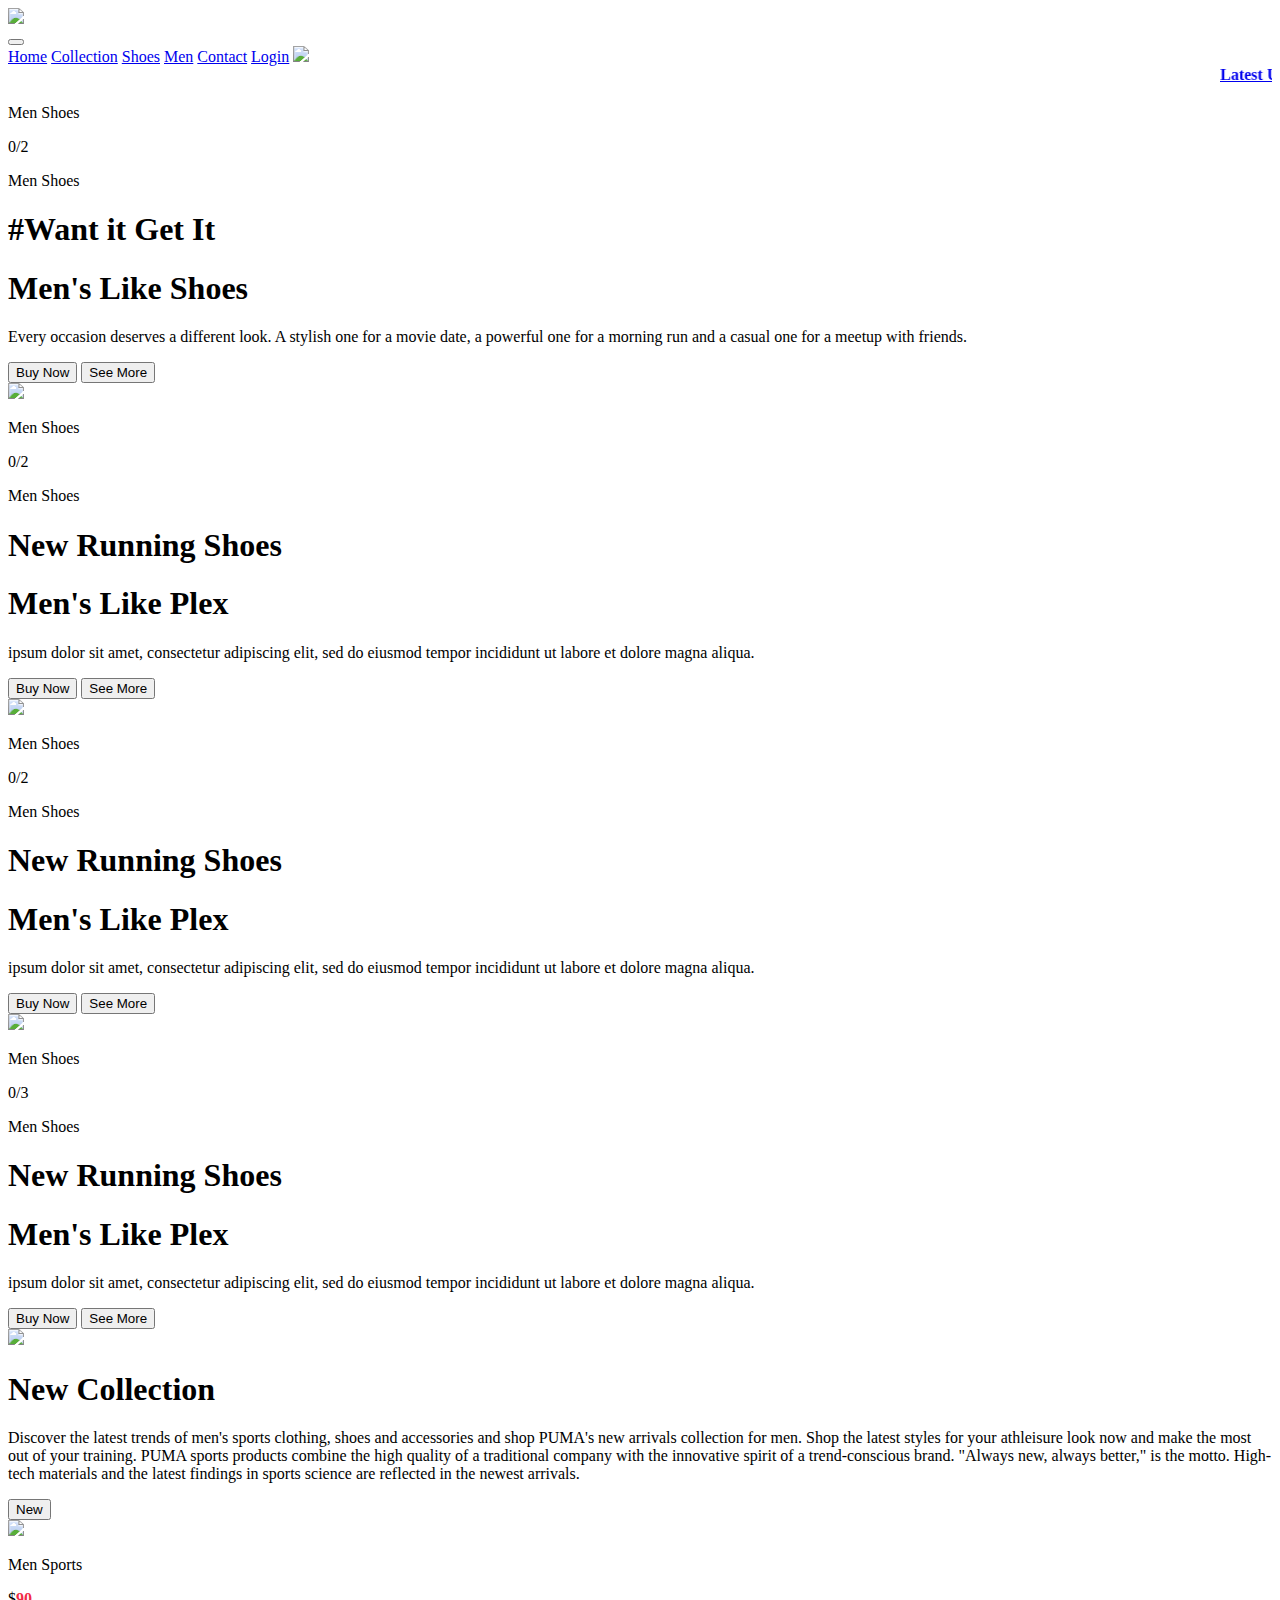
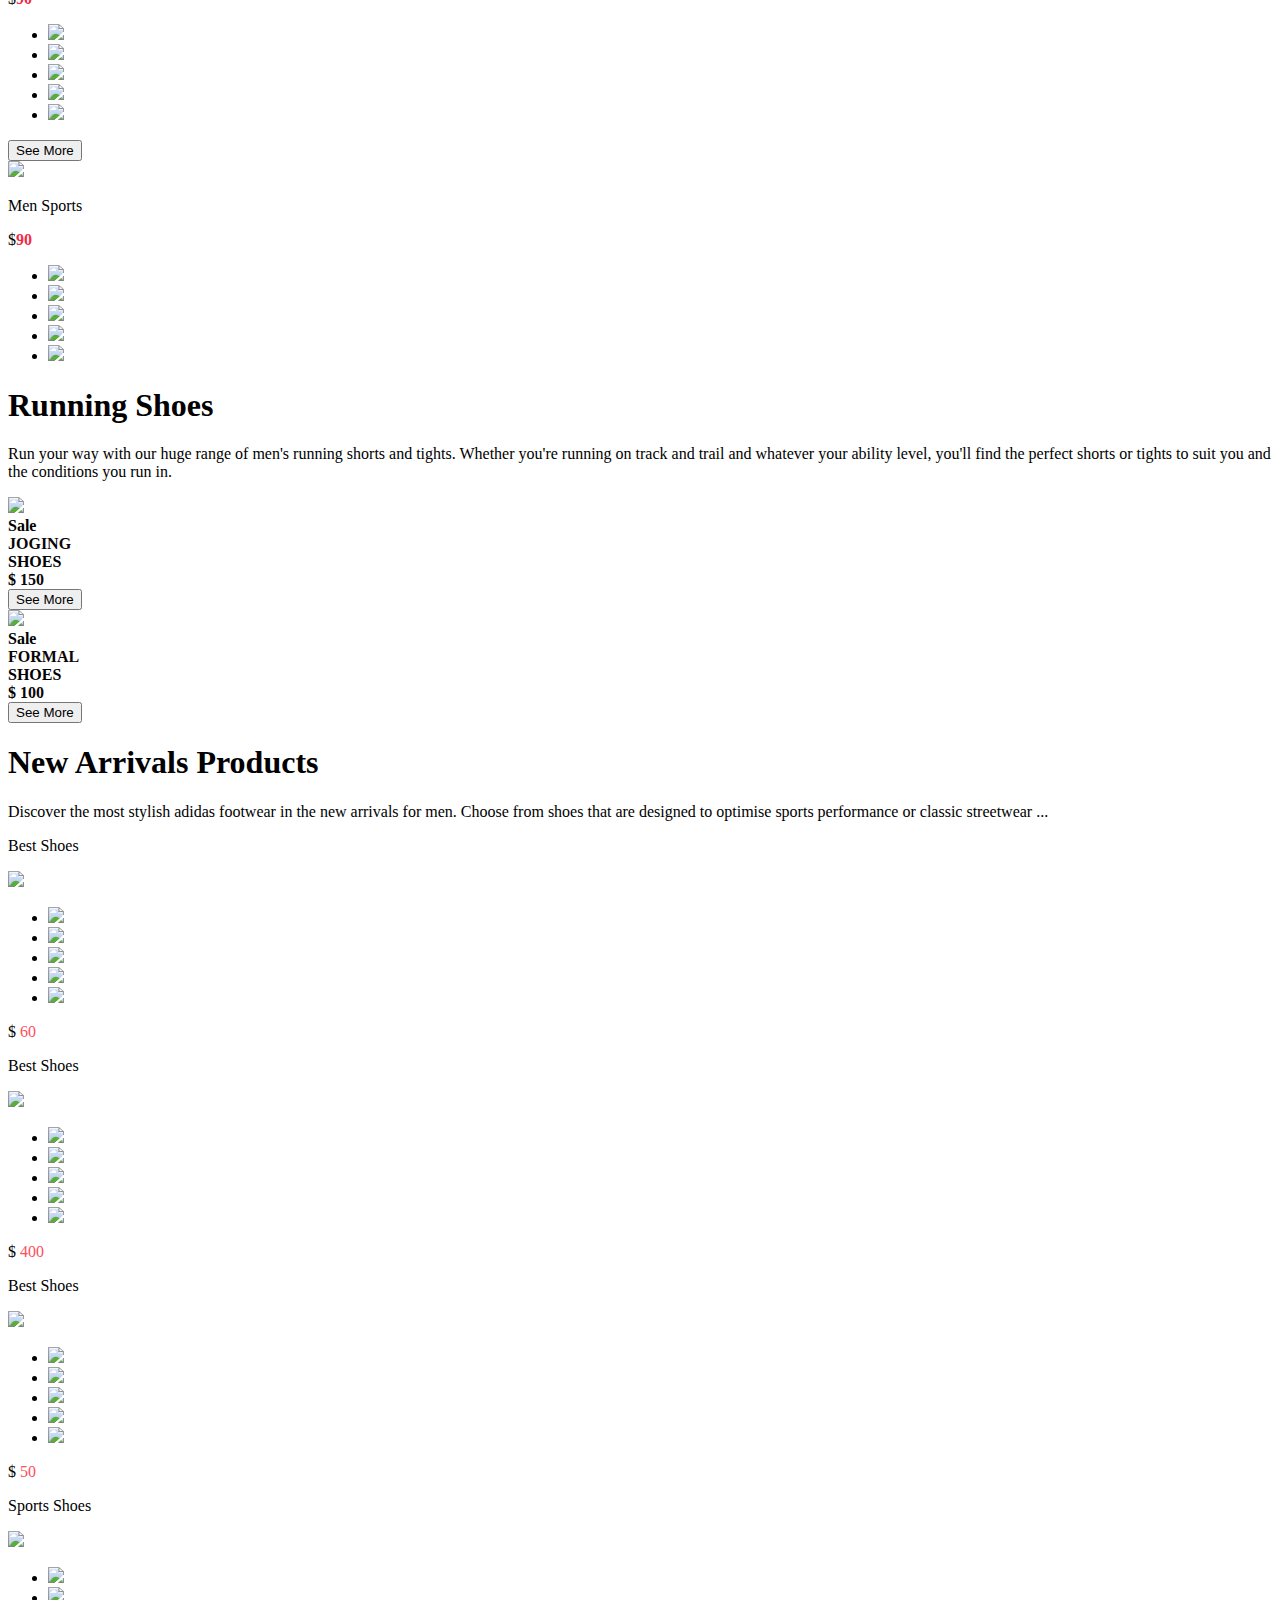
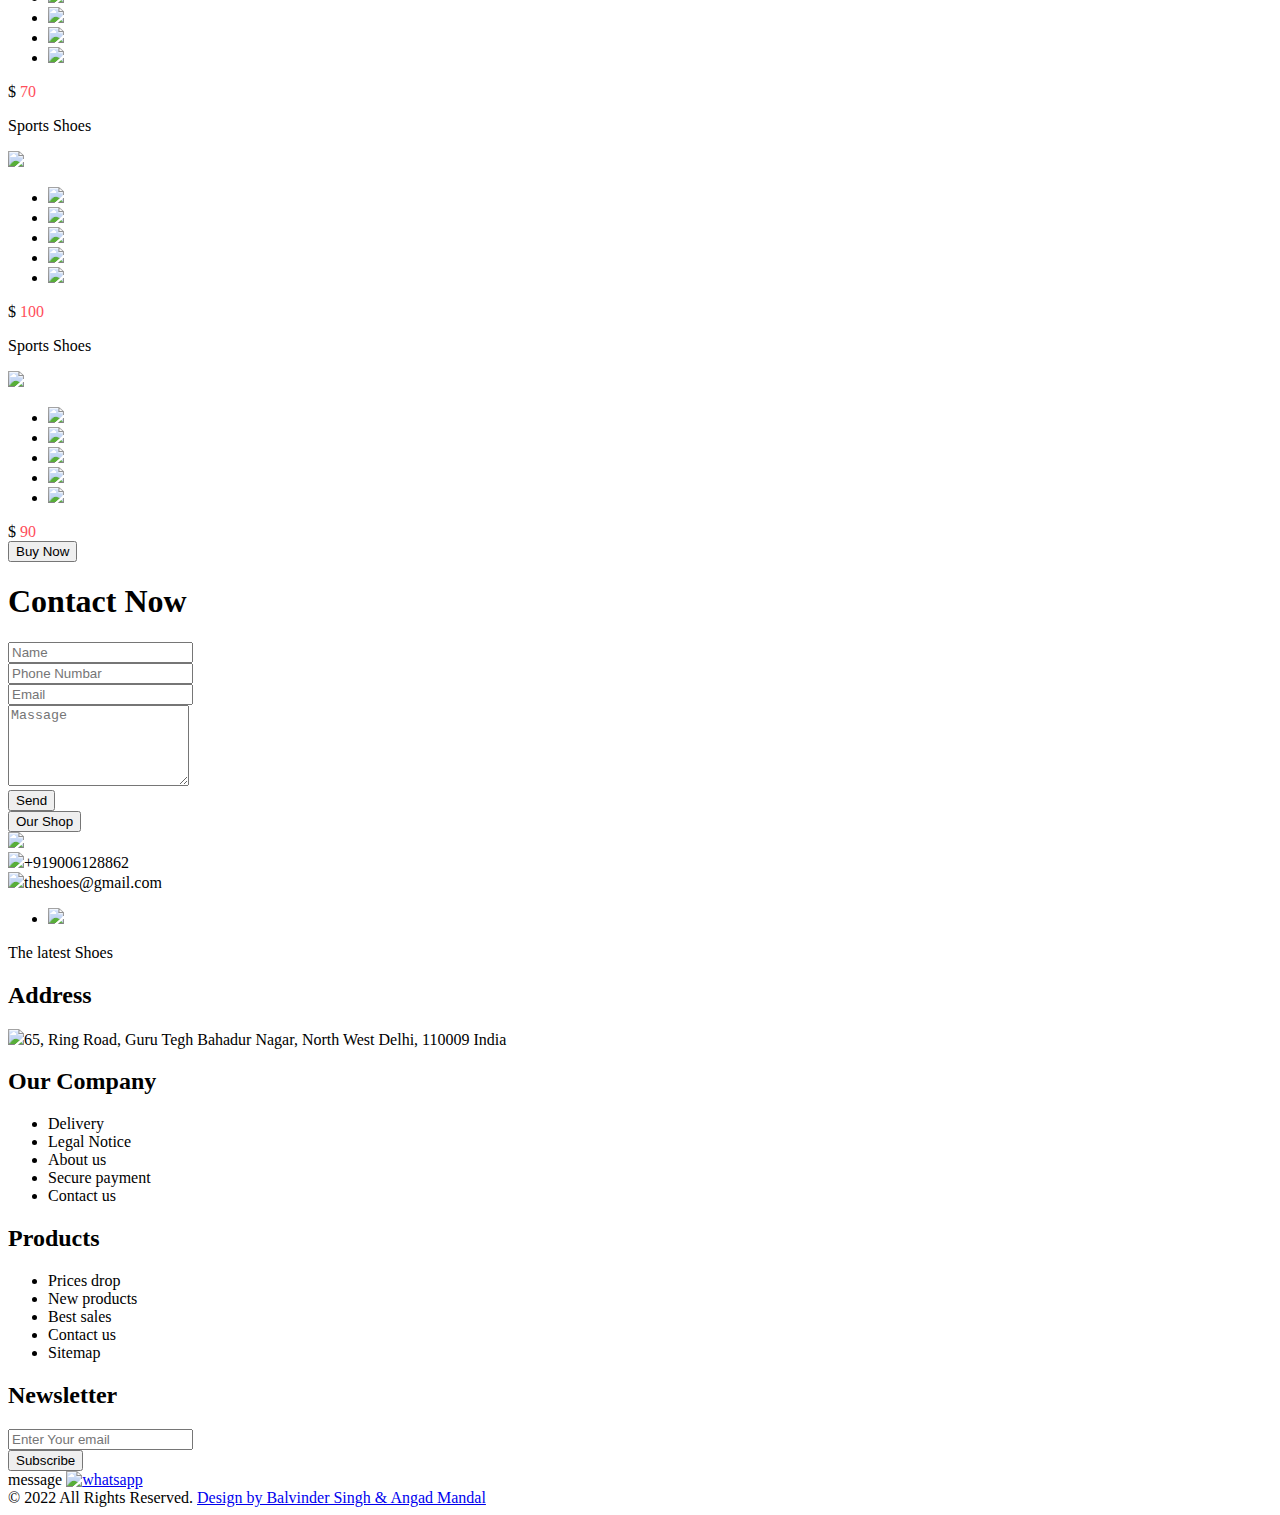
==== index.html @ 56fb0346 "Add files via upload" ====
<!DOCTYPE html>
<html lang="en">

<head>
	<meta charset="utf-8">
	<meta http-equiv="X-UA-Compatible" content="IE=edge">
	<meta name="viewport" content="width=device-width, initial-scale=1">
	<meta name="viewport" content="initial-scale=1, maximum-scale=1">
	<title>The Shoes Shop</title>
	<meta name="keywords" content="">
	<meta name="description" content="">
	<meta name="author" content="">
	<!-- added title image -->
	<link rel="icon" href="images/logo.png">
	<!-- bootstrap css -->
	<link rel="stylesheet" href="css/bootstrap.min.css">
	<!-- style css -->
	<link rel="stylesheet" href="css/style.css">
	<!-- external javascript -->
	<script type="text/javascript" src="JavaScript/script.js"></script>


</head>
<!-- body -->

<body class="main-layout" onload="w3r()">
	<!-- header section start -->
	<div class="header_section">
		<div class="container">
			<div class="row">
				<div class="col-sm-3">
					<div class="logo"><a href="https://www.typerush.com/account.html?play=1"
							target="_blank"><img src="images/logo.png"></a></div>
				</div>
				<div class="col-sm-9">
					<nav class="navbar navbar-expand-lg navbar-light bg-light">
						<button class="navbar-toggler" type="button" data-toggle="collapse"
							data-target="#navbarNavAltMarkup" aria-controls="navbarNavAltMarkup" aria-expanded="false"
							aria-label="Toggle navigation">
							<span class="navbar-toggler-icon"></span>
						</button>
						<div class="collapse navbar-collapse" id="navbarNavAltMarkup">
							<div class="navbar-nav">
								<a class="nav-item nav-link" href="index.html">Home</a>
								<a class="nav-item nav-link" href="collection.html">Collection</a>
								<a class="nav-item nav-link" href="shoes.html">Shoes</a>
								<a class="nav-item nav-link" href="running shoes.html">Men</a>
								<a class="nav-item nav-link" href="contact.html">Contact</a>
								<a class="nav-item nav-link" href="login.html">Login</a>
								<a class="nav-item nav-link last" href="#"><img src="images/search_icon.png"></a>
								<!-- <a class="nav-item nav-link last" href="contact.html"><img src="images/shop_icon.png"></a> -->
							</div>
						</div>
					</nav>
				</div>
			</div>
		</div>
		<div class="run">
			<marquee direction="left">
				<a href="https://github.com/ANGADMADHEPURA" target="_blank"> <b> Latest Updates :- 09-05-2022 03:47:58
						Footwear News is a leading shoe magazine bringing you the latest in shoe industry business,
						trends, runway and street fashion as well as key influencers.
						<span>Note:-</span> Depending on the date of the post, some of the shoes will have already
						released.</b></a>
			</marquee>
		</div>
		<div class="banner_section">
			<div class="container-fluid">
				<section class="slide-wrapper">
					<div class="container-fluid">
						<div id="myCarousel" class="carousel slide" data-ride="carousel">

							<!-- Wrapper for slides -->
							<div class="carousel-inner">
								<div class="carousel-item active">
									<div class="row">
										<div class="col-sm-2 padding_0">
											<p class="mens_taital">Men Shoes</p>
											<div class="page_no">0/2</div>
											<p class="mens_taital_2">Men Shoes</p>
										</div>
										<div class="col-sm-5">
											<div class="banner_taital">
												<h1 class="banner_text" id="item nature" data-aos="zoom-in" data-aos-offset="100" data-aos-delay="100">#Want it Get It </h1>
												<h1 class="mens_text"><strong>Men's Like Shoes</strong></h1>
												<p class="lorem_text">Every occasion deserves a different look. A
													stylish one for a movie date, a powerful one for a morning run and a
													casual one for a meetup with friends.</p>
												<button class="buy_bt">Buy Now</button>
												<button class="more_bt">See More</button>
											</div>
										</div>
										<div class="col-sm-5">
											<div class="shoes_img" id="item nature" data-aos="zoom-in" data-aos-offset="100" data-aos-delay="100"><img src="images/running-shoes.png"></div>
										</div>
									</div>
								</div>
								<div class="carousel-item">
									<div class="row">
										<div class="col-sm-2 padding_0">
											<p class="mens_taital">Men Shoes</p>
											<div class="page_no">0/2</div>
											<p class="mens_taital_2">Men Shoes</p>
										</div>
										<div class="col-sm-5">
											<div class="banner_taital">
												<h1 class="banner_text">New Running Shoes </h1>
												<h1 class="mens_text"><strong>Men's Like Plex</strong></h1>
												<p class="lorem_text">ipsum dolor sit amet, consectetur adipiscing elit,
													sed do eiusmod tempor incididunt ut labore et dolore magna aliqua.
												</p>
												<button class="buy_bt">Buy Now</button>
												<button class="more_bt">See More</button>
											</div>
										</div>
										<div class="col-sm-5">
											<div class="shoes_img"><img src="images/running-shoes.png"></div>
										</div>
									</div>
								</div>
								<div class="carousel-item">
									<div class="row">
										<div class="col-sm-2 padding_0">
											<p class="mens_taital">Men Shoes</p>
											<div class="page_no">0/2</div>
											<p class="mens_taital_2">Men Shoes</p>
										</div>
										<div class="col-sm-5">
											<div class="banner_taital">
												<h1 class="banner_text">New Running Shoes </h1>
												<h1 class="mens_text"><strong>Men's Like Plex</strong></h1>
												<p class="lorem_text">ipsum dolor sit amet, consectetur adipiscing elit,
													sed do eiusmod tempor incididunt ut labore et dolore magna aliqua.
												</p>
												<button class="buy_bt">Buy Now</button>
												<button class="more_bt">See More</button>
											</div>
										</div>
										<div class="col-sm-5">
											<div class="shoes_img"><img src="images/running-shoes.png"></div>
										</div>
									</div>
								</div>
								<div class="carousel-item">
									<div class="row">
										<div class="col-sm-2 padding_0">
											<p class="mens_taital">Men Shoes</p>
											<div class="page_no">0/3</div>
											<p class="mens_taital_2">Men Shoes</p>
										</div>
										<div class="col-sm-5">
											<div class="banner_taital">
												<h1 class="banner_text">New Running Shoes </h1>
												<h1 class="mens_text"><strong>Men's Like Plex</strong></h1>
												<p class="lorem_text">ipsum dolor sit amet, consectetur adipiscing elit,
													sed do eiusmod tempor incididunt ut labore et dolore magna aliqua.
												</p>
												<button class="buy_bt">Buy Now</button>
												<button class="more_bt">See More</button>
											</div>
										</div>
										<div class="col-sm-5">
											<div class="shoes_img"><img src="images/running-shoes.png"></div>
										</div>
									</div>
								</div>
							</div>
						</div>
					</div>
				</section>
			</div>
		</div>
	</div>
	<!-- header section end -->
	<!-- new collection section start -->
	<div class="layout_padding collection_section">
		<div class="container">
			<h1 class="new_text"><strong>New Collection</strong></h1>
			<p class="consectetur_text">Discover the latest trends of men's sports clothing, shoes and accessories and shop PUMA's new arrivals collection for men. Shop the latest styles for your athleisure look now and make the most out of your training. PUMA sports products combine the high quality of a traditional company with the innovative spirit of a trend-conscious brand. "Always new, always better," is the motto. High-tech materials and the latest findings in sports science are reflected in the newest arrivals.</p>
			<div class="collection_section_2">
				<div class="row">
					<div class="col-md-6">
						<div class="about-img">
							<button class="new_bt">New</button>
							<div class="shoes-img"><img src="images/shoes-img1.png"></div>
							<p class="sport_text">Men Sports</p>
							<div class="dolar_text">$<strong style="color: #f12a47;">90</strong> </div>
							<div class="star_icon">
								<ul>
									<li><a href="#"><img src="images/star-icon.png"></a></li>
									<li><a href="#"><img src="images/star-icon.png"></a></li>
									<li><a href="#"><img src="images/star-icon.png"></a></li>
									<li><a href="#"><img src="images/star-icon.png"></a></li>
									<li><a href="#"><img src="images/star-icon.png"></a></li>
								</ul>
							</div>
						</div>
						<button class="seemore_bt">See More</button>
					</div>
					<div class="col-md-6">
						<div class="about-img2">
							<div class="shoes-img2"><img src="images/shoes-img2.png"></div>
							<p class="sport_text">Men Sports</p>
							<div class="dolar_text">$<strong style="color: #f12a47;">90</strong> </div>
							<div class="star_icon">
								<ul>
									<li><a href="#"><img src="images/star-icon.png"></a></li>
									<li><a href="#"><img src="images/star-icon.png"></a></li>
									<li><a href="#"><img src="images/star-icon.png"></a></li>
									<li><a href="#"><img src="images/star-icon.png"></a></li>
									<li><a href="#"><img src="images/star-icon.png"></a></li>
								</ul>
							</div>
						</div>
					</div>
				</div>
			</div>
		</div>
	</div>
	<div class="collection_section">
		<div class="container">
			<h1 class="new_text"><strong>Running Shoes</strong></h1>
			<p class="consectetur_text">Run your way with our huge range of men's running shorts and tights. Whether you're running on track and trail and whatever your ability level, you'll find the perfect shorts or tights to suit you and the conditions you run in.</p>
		</div>
	</div>
	<div class="collectipn_section_3 layuot_padding">
		<div class="container">
			<div class="running_shoes">
				<div class="row">
					<div class="col-md-8">
						<div class="shoes-img3"><img src="images/shoes-img3.png"></div>
					</div>
					<div class="col-md-4">
						<div class="sale_text"><strong>Sale <br><span style="color: #0a0506;">JOGING</span>
								<br>SHOES</strong></div>
						<div class="number_text"><strong>$ <span style="color: #0a0506">150</span></strong></div>
						<button class="seemore">See More</button>
					</div>
				</div>
				<div class="running_shoes">
					<div class="row">
						<div class="col-md-8">
							<div class="shoes-img3"><img src="images/shoes-img10 (2).png"></div>
						</div>
						<div class="col-md-4">
							<div class="sale_text"><strong>Sale <br><span style="color: #0a0506;">FORMAL</span>
									<br>SHOES</strong></div>
							<div class="number_text"><strong>$ <span style="color: #0a0506">100</span></strong></div>
							<button class="seemore">See More</button>
						</div>
					</div>
				</div>

			</div>
		</div>
		<div class="collection_section layout_padding">
			<div class="container">
				<h1 class="new_text"><strong>New Arrivals Products</strong></h1>
				<p class="consectetur_text">Discover the most stylish adidas footwear in the new arrivals for men. Choose from shoes that are designed to optimise sports performance or classic streetwear ...</p>
			</div>
		</div>
		<!-- new collection section end -->
		<!-- New Arrivals section start -->
		<div class="layout_padding gallery_section">
			<div class="container">
				<div class="row">
					<div class="col-sm-4">
						<div class="best_shoes">
							<p class="best_text">Best Shoes </p>
							<div class="shoes_icon"><img src="images/shoes-img4.png"></div>
							<div class="star_text">
								<div class="left_part">
									<ul>
										<li><a href="#"><img src="images/star-icon.png"></a></li>
										<li><a href="#"><img src="images/star-icon.png"></a></li>
										<li><a href="#"><img src="images/star-icon.png"></a></li>
										<li><a href="#"><img src="images/star-icon.png"></a></li>
										<li><a href="#"><img src="images/star-icon.png"></a></li>
									</ul>
								</div>
								<div class="right_part">
									<div class="shoes_price">$ <span style="color: #ff4e5b;">60</span></div>
								</div>
							</div>
						</div>
					</div>
					<div class="col-sm-4">
						<div class="best_shoes">
							<p class="best_text">Best Shoes </p>
							<div class="shoes_icon"><img src="images/shoes-img5.png"></div>
							<div class="star_text">
								<div class="left_part">
									<ul>
										<li><a href="#"><img src="images/star-icon.png"></a></li>
										<li><a href="#"><img src="images/star-icon.png"></a></li>
										<li><a href="#"><img src="images/star-icon.png"></a></li>
										<li><a href="#"><img src="images/star-icon.png"></a></li>
										<li><a href="#"><img src="images/star-icon.png"></a></li>
									</ul>
								</div>
								<div class="right_part">
									<div class="shoes_price">$ <span style="color: #ff4e5b;">400</span></div>
								</div>
							</div>
						</div>
					</div>
					<div class="col-sm-4">
						<div class="best_shoes">
							<p class="best_text">Best Shoes </p>
							<div class="shoes_icon"><img src="images/shoes-img6.png"></div>
							<div class="star_text">
								<div class="left_part">
									<ul>
										<li><a href="#"><img src="images/star-icon.png"></a></li>
										<li><a href="#"><img src="images/star-icon.png"></a></li>
										<li><a href="#"><img src="images/star-icon.png"></a></li>
										<li><a href="#"><img src="images/star-icon.png"></a></li>
										<li><a href="#"><img src="images/star-icon.png"></a></li>
									</ul>
								</div>
								<div class="right_part">
									<div class="shoes_price">$ <span style="color: #ff4e5b;">50</span></div>
								</div>
							</div>
						</div>
					</div>
				</div>
				<div class="row">
					<div class="col-sm-4">
						<div class="best_shoes">
							<p class="best_text">Sports Shoes</p>
							<div class="shoes_icon"><img src="images/shoes-img7.png"></div>
							<div class="star_text">
								<div class="left_part">
									<ul>
										<li><a href="#"><img src="images/star-icon.png"></a></li>
										<li><a href="#"><img src="images/star-icon.png"></a></li>
										<li><a href="#"><img src="images/star-icon.png"></a></li>
										<li><a href="#"><img src="images/star-icon.png"></a></li>
										<li><a href="#"><img src="images/star-icon.png"></a></li>
									</ul>
								</div>
								<div class="right_part">
									<div class="shoes_price">$ <span style="color: #ff4e5b;">70</span></div>
								</div>
							</div>
						</div>
					</div>
					<div class="col-sm-4">
						<div class="best_shoes">
							<p class="best_text">Sports Shoes</p>
							<div class="shoes_icon"><img src="images/shoes-img8.png"></div>
							<div class="star_text">
								<div class="left_part">
									<ul>
										<li><a href="#"><img src="images/star-icon.png"></a></li>
										<li><a href="#"><img src="images/star-icon.png"></a></li>
										<li><a href="#"><img src="images/star-icon.png"></a></li>
										<li><a href="#"><img src="images/star-icon.png"></a></li>
										<li><a href="#"><img src="images/star-icon.png"></a></li>
									</ul>
								</div>
								<div class="right_part">
									<div class="shoes_price">$ <span style="color: #ff4e5b;">100</span></div>
								</div>
							</div>
						</div>
					</div>
					<div class="col-sm-4">
						<div class="best_shoes">
							<p class="best_text">Sports Shoes</p>
							<div class="shoes_icon"><img src="images/shoes-img9.png"></div>
							<div class="star_text">
								<div class="left_part">
									<ul>
										<li><a href="#"><img src="images/star-icon.png"></a></li>
										<li><a href="#"><img src="images/star-icon.png"></a></li>
										<li><a href="#"><img src="images/star-icon.png"></a></li>
										<li><a href="#"><img src="images/star-icon.png"></a></li>
										<li><a href="#"><img src="images/star-icon.png"></a></li>
									</ul>
								</div>
								<div class="right_part">
									<div class="shoes_price">$ <span style="color: #ff4e5b;">90</span></div>
								</div>
							</div>
						</div>
					</div>
				</div>
				<div class="buy_now_bt">
					<button class="buy_text">Buy Now</button>
				</div>
			</div>
		</div>
		<!-- New Arrivals section end -->
		<!-- contact section start -->
		<div class="layout_padding contact_section">
			<div class="container">
				<h1 class="new_text"><strong>Contact Now</strong></h1>
			</div>
			<div class="container-fluid ram">
				<div class="row">
					<div class="col-md-6">
						<div class="email_box">
							<div class="input_main">
								<div class="container">
									<form action="/action_page.php">
										<div class="form-group">
											<input type="text" class="email-bt" placeholder="Name" name="Name">
										</div>
										<div class="form-group">
											<input type="text" class="email-bt" placeholder="Phone Numbar" name="Name">
										</div>
										<div class="form-group">
											<input type="text" class="email-bt" placeholder="Email" name="Email">
										</div>

										<div class="form-group">
											<textarea class="massage-bt" placeholder="Massage" rows="5" id="comment"
												name="Massage"></textarea>
										</div>
									</form>
								</div>
								<div class="send_btn">
									<button class="main_bt">Send</button>
								</div>
							</div>
						</div>
					</div>
					<div class="col-md-6">
						<div class="shop_banner">
							<div class="our_shop">
								<button class="out_shop_bt">Our Shop</button>
							</div>
						</div>
					</div>
				</div>
			</div>
		</div>
		<!-- contact section end -->
		<!-- section footer start -->
		<div class="section_footer">
			<div class="container">
				<div class="mail_section">
					<div class="row">
						<div class="col-sm-6 col-lg-2">
							<div><a href="https://github.com/ANGADMADHEPURA/sgtbimit_angad_balvinder.io"
									target="_blank"><img src="images/logo.png"></a></div>
						</div>
						<div class="col-sm-6 col-lg-2">
							<div class="footer-logo"><img src="images/phone-icon.png"><span
									class="map_text">+919006128862</span></div>
						</div>
						<div class="col-sm-6 col-lg-3">
							<div class="footer-logo"><img src="images/email-icon.png"><span
									class="map_text">theshoes@gmail.com</span></div>
						</div>
						<div class="col-sm-6 col-lg-3">
							<div class="social_icon">
								<ul>
									<li><a href="#"><img src="images/social_media.png"></a></li>
								</ul>
							</div>
						</div>
						<div class="col-sm-2"></div>
					</div>
				</div>
				<div class="footer_section_2">
					<div class="row">
						<div class="col-sm-4 col-lg-2">
							<p class="dummy_text">The latest Shoes</p>
						</div>
						<div class="col-sm-4 col-lg-2">
							<h2 class="shop_text">Address </h2>
							<div class="image-icon"><img src="images/map-icon.png"><span class="pet_text">65, Ring Road,
									Guru Tegh Bahadur Nagar, North West Delhi, 110009 India</span></div>
						</div>
						<div class="col-sm-4 col-md-6 col-lg-3">
							<h2 class="shop_text">Our Company </h2>
							<div class="delivery_text">
								<ul>
									<li>Delivery</li>
									<li>Legal Notice</li>
									<li>About us</li>
									<li>Secure payment</li>
									<li>Contact us</li>
								</ul>
							</div>
						</div>
						<div class="col-sm-6 col-lg-3">
							<h2 class="adderess_text">Products</h2>
							<div class="delivery_text">
								<ul>
									<li>Prices drop</li>
									<li>New products</li>
									<li>Best sales</li>
									<li>Contact us</li>
									<li>Sitemap</li>
								</ul>
							</div>
						</div>
						<div class="col-sm-6 col-lg-2">
							<h2 class="adderess_text">Newsletter</h2>
							<div class="form-group">
								<input type="text" class="enter_email" placeholder="Enter Your email" name="Name">
							</div>
							<button class="subscribr_bt">Subscribe</button>
						</div>
					</div>
				</div>
			</div>
		</div>
	</div>
	<div class="whatsapp_float">message
	<a href="https://wa.me/918860917968" target="_blank"><img src="images/whatsapp.png" alt="whatsapp" class="whatsapp_float_btn"></a>
	</div>


	
	<!-- section footer end -->
	<div class="copyright">&copy; 2022 All Rights Reserved. <a
			href="https://github.com/ANGADMADHEPURA/Web-Project-College">Design by Balvinder Singh & Angad Mandal</a>

	</div>
</body>
</html>
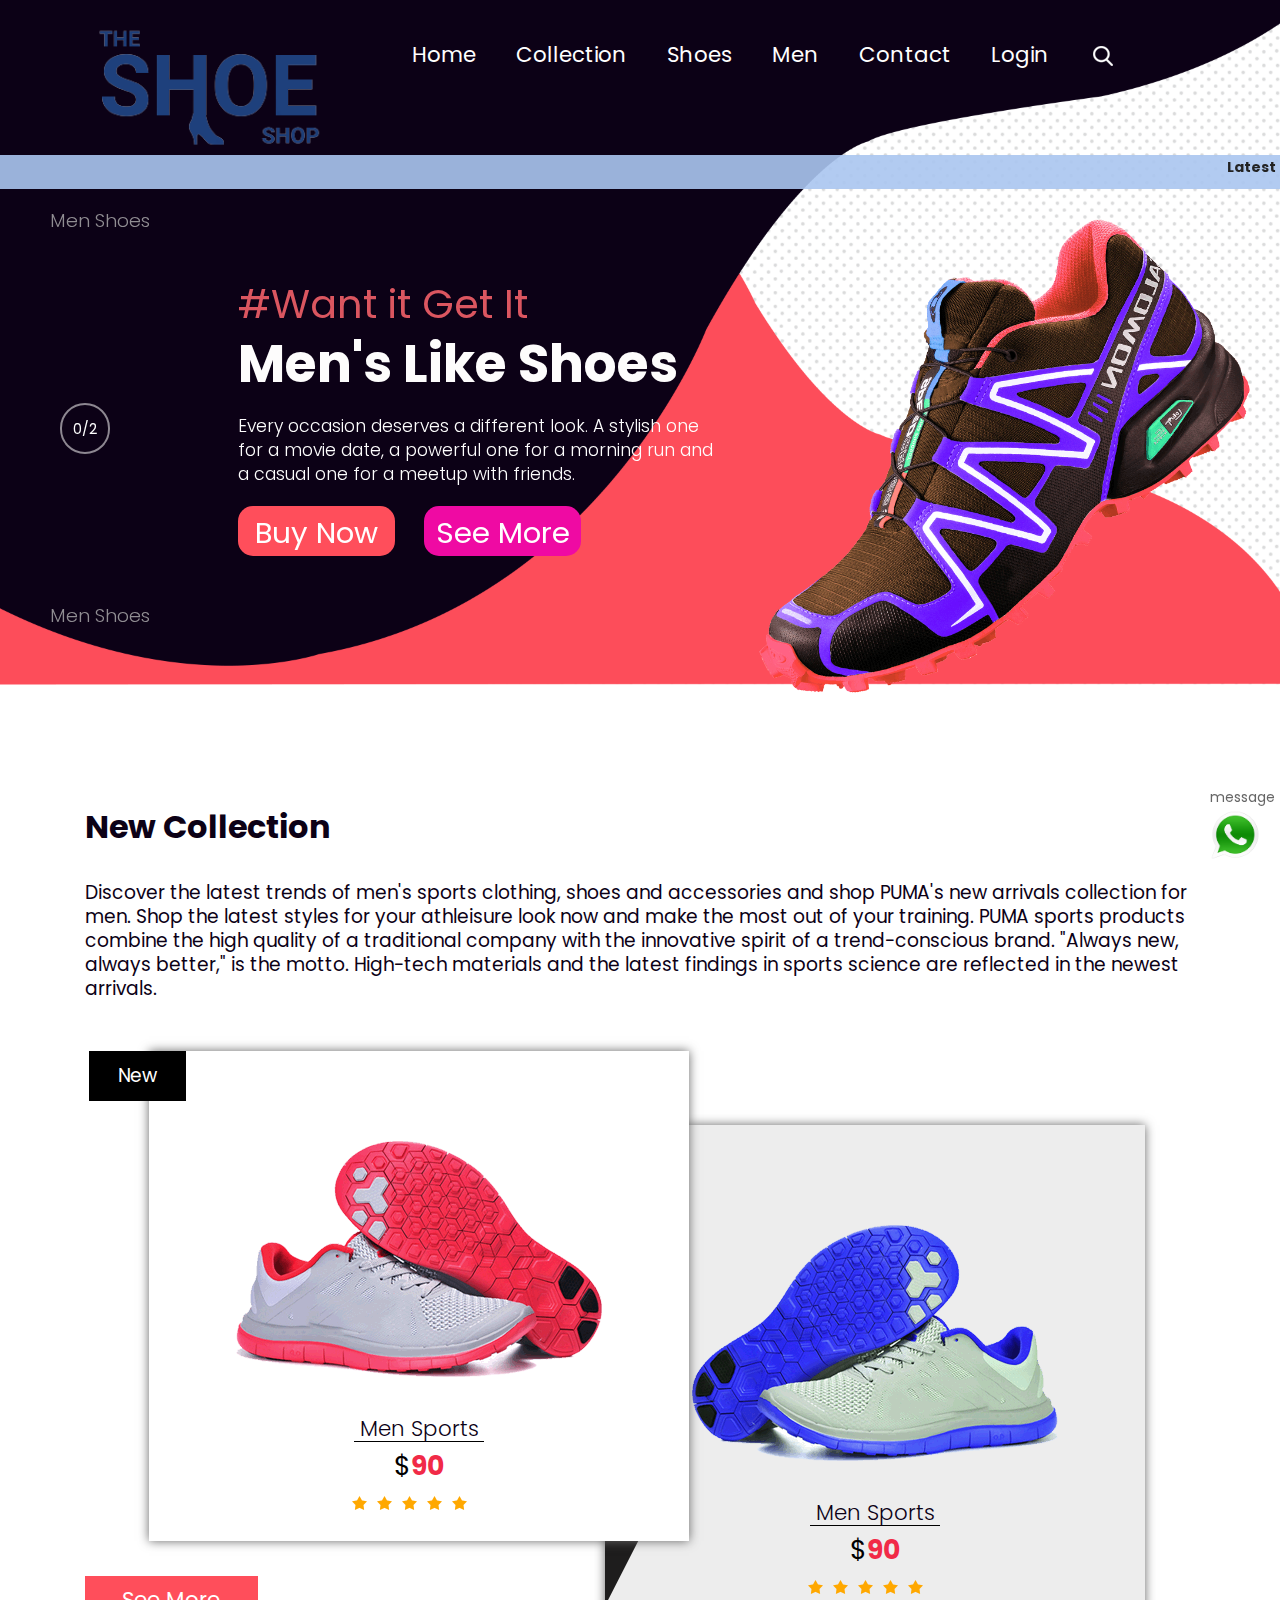
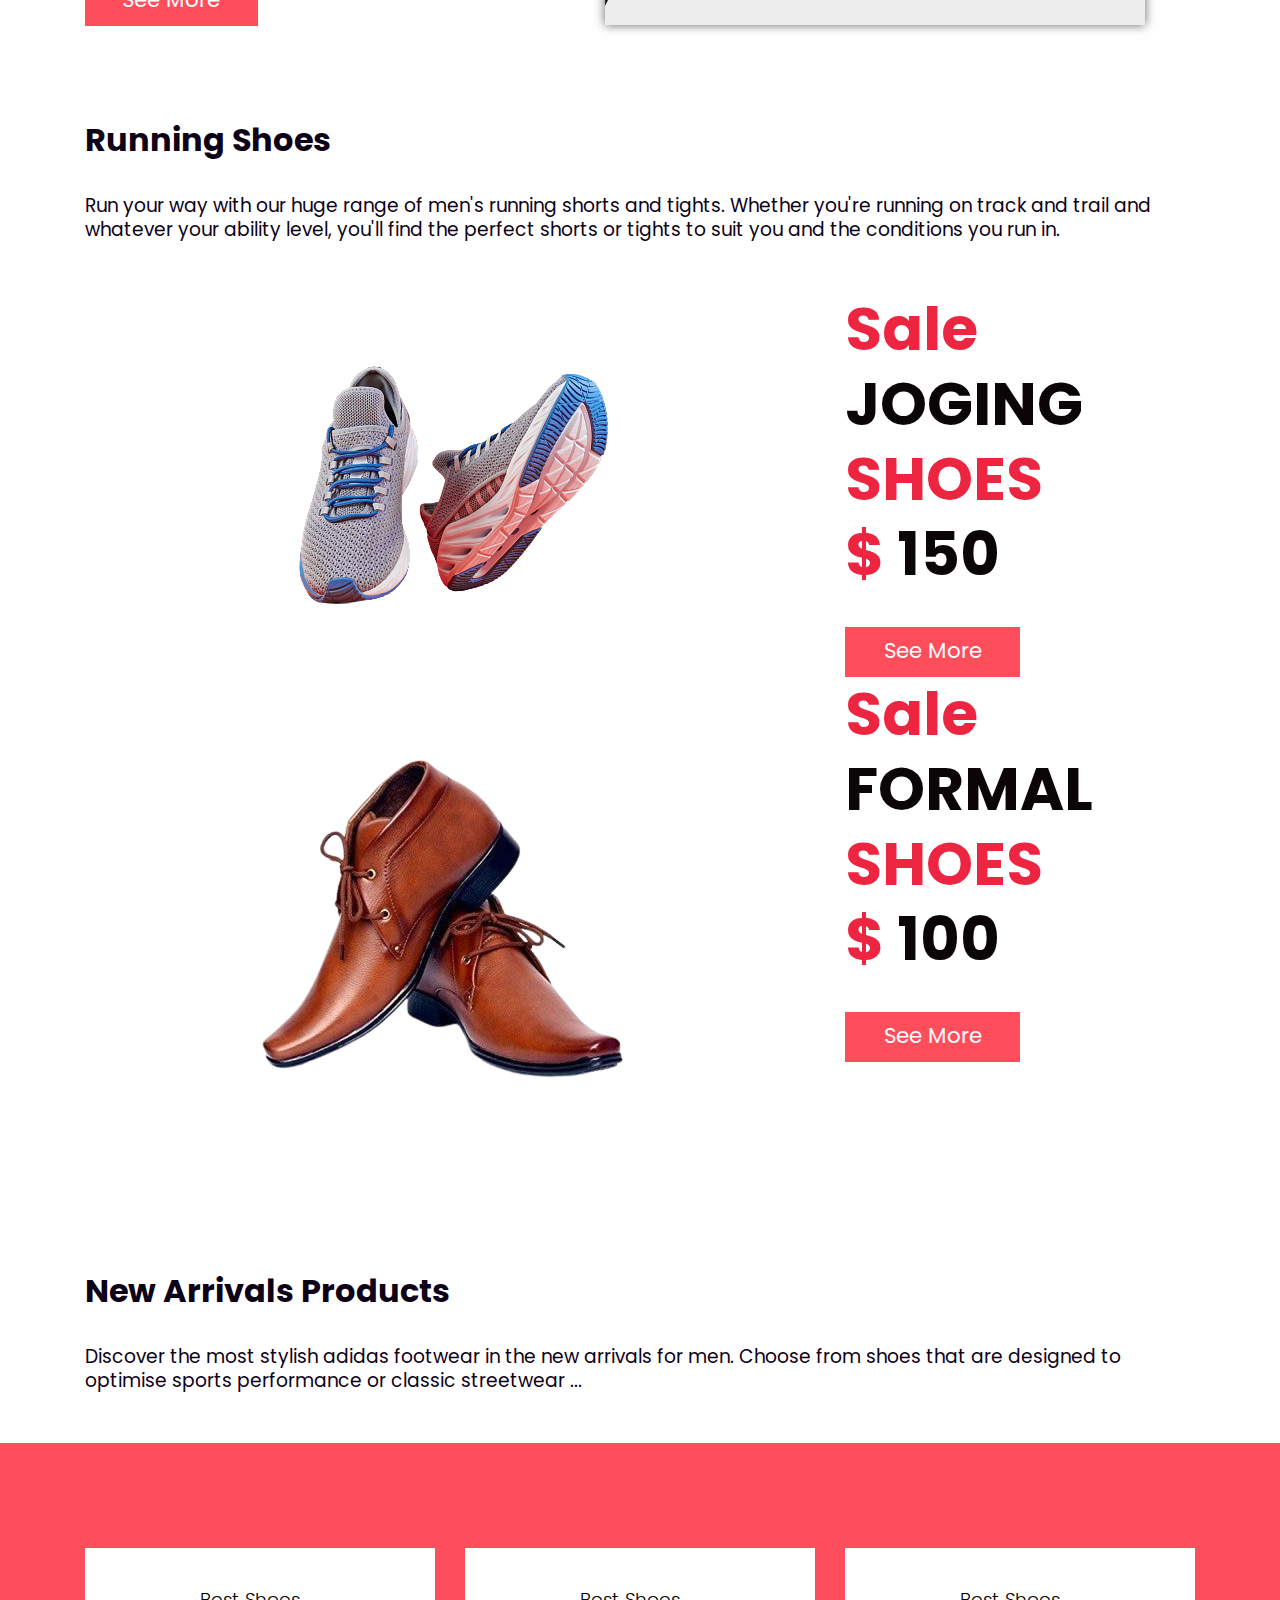
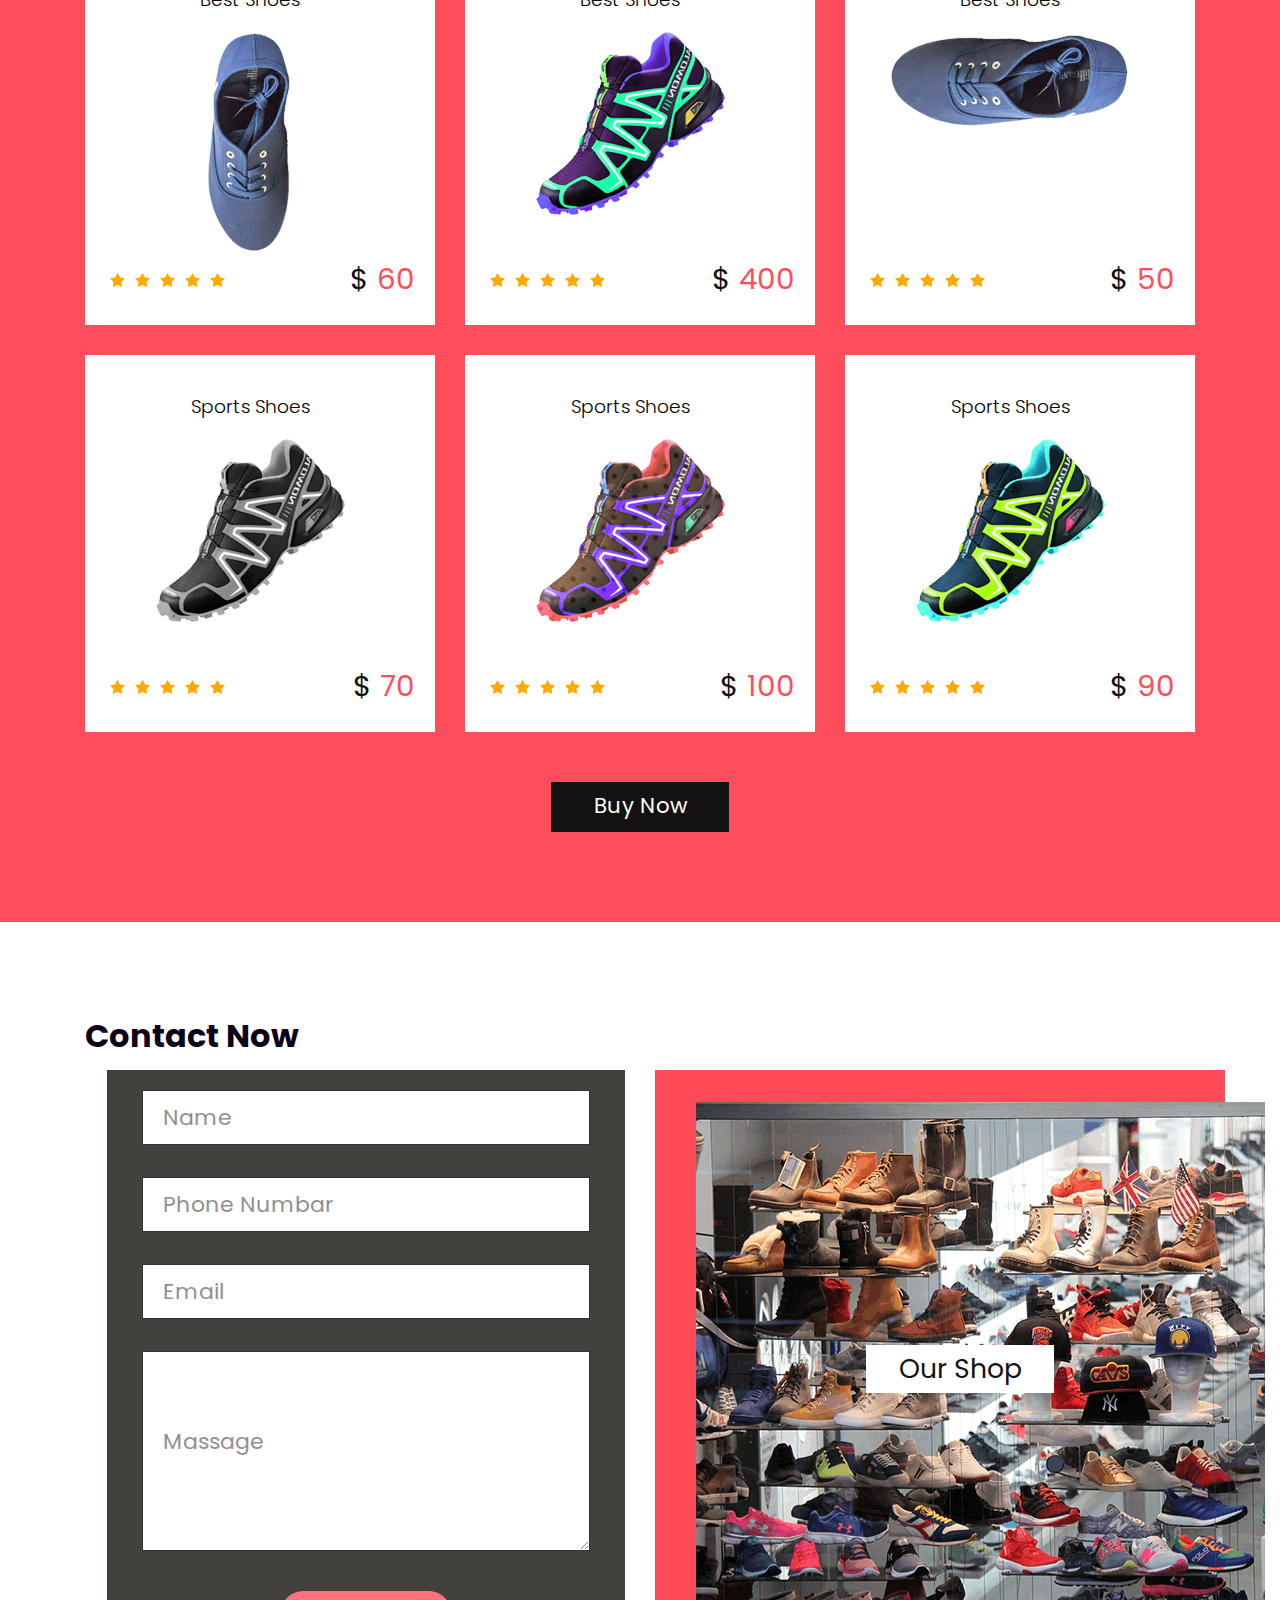
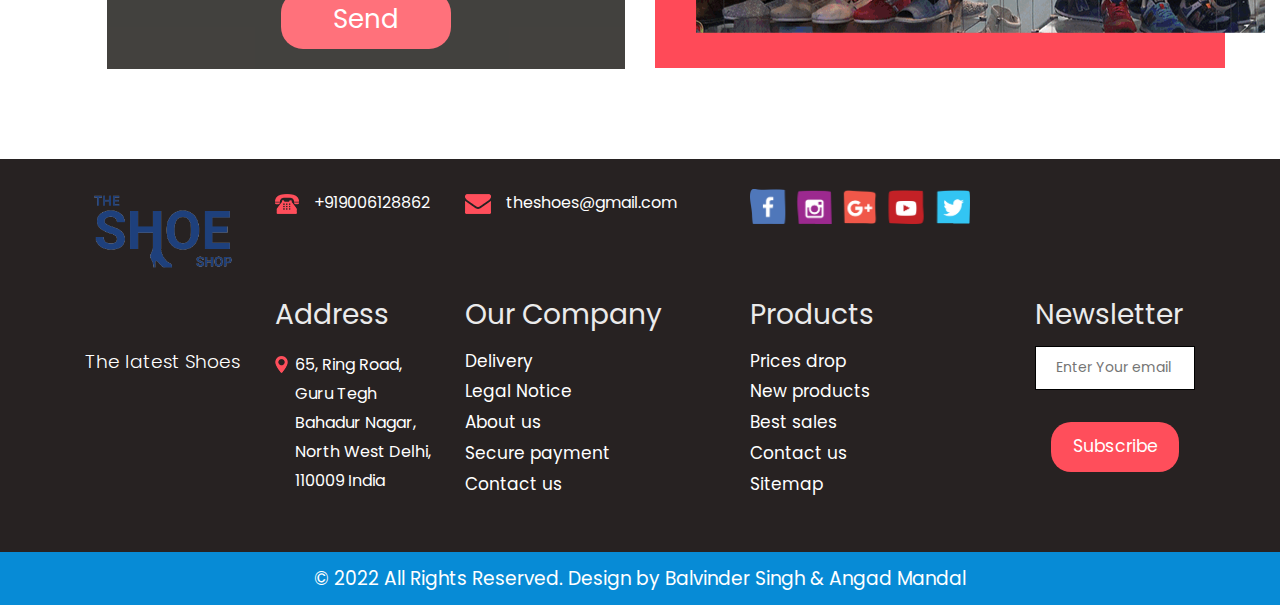
==== commit fc90052b: "index file change modify html" ====
--- a/index.html
+++ b/index.html
@@ -523,4 +523,6 @@
 
 	</div>
 </body>
-</html>+</html>
+
+<!-- End Of Project  -->--- a/css/style.css
+++ b/css/style.css
@@ -0,0 +1,786 @@
+
+
+
+@import url('https://fonts.googleapis.com/css?family=Rajdhani:300,400,500,600,700');
+@import url('https://fonts.googleapis.com/css?family=Poppins:100,100i,200,200i,300,300i,400,400i,500,500i,600,600i,700,700i,800,800i,900,900i');
+
+
+
+/*--------------------------------------------------------------------- skeleton ---------------------------------------------------------------------*/
+
+* {
+     box-sizing: border-box !important;
+     transition: ease all 0.5s;
+}
+
+html {
+     scroll-behavior: smooth;
+}
+
+body {
+     color: #666666;
+     font-size: 14px;
+     font-family: Poppins;
+     line-height: 1.80857;
+     font-weight: normal;
+     overflow-x: hidden;
+}
+
+a {
+     color: #1f1f1f;
+     text-decoration: none !important;
+     outline: none !important;
+     -webkit-transition: all .3s ease-in-out;
+     -moz-transition: all .3s ease-in-out;
+     -ms-transition: all .3s ease-in-out;
+     -o-transition: all .3s ease-in-out;
+     transition: all .3s ease-in-out;
+}
+
+h1,
+h2,
+h3,
+h4,
+h5,
+h6 {
+     letter-spacing: 0;
+     font-weight: normal;
+     position: relative;
+     padding: 0 0 10px 0;
+     font-weight: normal;
+     line-height: normal;
+     color: #111111;
+     margin: 0;
+}
+.run {
+    color: black;
+    background-color: #aac5efe6;
+}
+
+h1 {
+     font-size: 24px
+}
+
+h2 {
+     font-size: 22px
+}
+
+h3 {
+     font-size: 18px
+}
+
+h4 {
+     font-size: 16px
+}
+
+h5 {
+     font-size: 14px
+}
+
+h6 {
+     font-size: 13px
+}
+
+*,
+*::after,
+*::before {
+     -webkit-box-sizing: border-box;
+     -moz-box-sizing: border-box;
+     box-sizing: border-box;
+}
+
+h1 a,
+h2 a,
+h3 a,
+h4 a,
+h5 a,
+h6 a {
+     color: #212121;
+     text-decoration: none!important;
+     opacity: 1
+}
+
+button:focus {
+     outline: none;
+}
+
+ul,
+li,
+ol {
+     margin: 0px;
+     padding: 0px;
+     list-style: none;
+}
+
+p {
+     margin: 20px;
+     font-weight: 300;
+     font-size: 15px;
+     line-height: 24px;
+}
+
+a {
+     color: #222222;
+     text-decoration: none;
+     outline: none !important;
+}
+
+a,
+.btn {
+     text-decoration: none !important;
+     outline: none !important;
+     -webkit-transition: all .3s ease-in-out;
+     -moz-transition: all .3s ease-in-out;
+     -ms-transition: all .3s ease-in-out;
+     -o-transition: all .3s ease-in-out;
+     transition: all .3s ease-in-out;
+}
+
+img {
+     max-width: 100%;
+     height: auto;
+}
+
+ :focus {
+     outline: 0;
+}
+
+.paddind_bottom_0 {
+     padding-bottom: 0 !important;
+}
+
+.btn-custom {
+     margin-top: 20px;
+     background-color: transparent !important;
+     border: 2px solid #ddd;
+     padding: 12px 40px;
+     font-size: 16px;
+}
+
+.lead {
+     font-size: 18px;
+     line-height: 30px;
+     color: #767676;
+     margin: 0;
+     padding: 0;
+}
+
+.form-control:focus {
+     border-color: #ffffff !important;
+     box-shadow: 0 0 0 .2rem rgba(255, 255, 255, .25);
+}
+
+.navbar-form input {
+     border: none !important;
+}
+
+.badge {
+     font-weight: 500;
+}
+
+blockquote {
+     margin: 20px 0 20px;
+     padding: 30px;
+}
+
+button {
+     border: 0;
+     margin: 0;
+     padding: 0;
+     cursor: pointer;
+}
+
+.full {
+     float: left;
+     width: 100%;
+}
+
+.layout_padding {
+     padding-top: 90px;
+     padding-bottom: 90px;
+}
+
+.header_section{
+	width: 100%;
+	float: left;
+	background-image: url(../images/banner.png);
+	height: auto;
+	padding: 20px 0px;
+	background-size: 100%;
+	background-repeat: no-repeat;
+}
+
+.padding_0{ width: 100%; float: left; }
+
+.mens_taital{ width: 100%; float: left; color: #908d92; font-size: 14pt; }
+.mens_taital_2 {
+    width: 100%;
+    float: left;
+    color: #908d92;
+    font-size: 14pt;
+    margin-top: 150px;
+}
+.page_no {
+    width: 28%;
+    /* margin: 0 auto; */
+    text-align: center;
+    color: #ffffff;
+    border: 2px solid #8d8791;
+    border-radius: 30px;
+    margin-top: 150px;
+    padding-bottom: 10px;
+    display: inline-block;
+    padding-top: 12px;
+    margin-left: 30px;
+}
+.bg-light {
+    background-color: transparent !important;
+}
+
+.navbar-light .navbar-nav .nav-link {
+    color: #fff;
+    font-size: 16pt;
+}
+
+.navbar-light .navbar-nav .nav-link:focus, .navbar-light .navbar-nav .nav-link:hover {
+    color: #db5660;
+}
+.navbar-expand-lg .navbar-nav .nav-link {
+    padding-right: 0.9rem;
+    padding-left: 1.6rem;
+}
+
+	
+.last{ padding-left: 30px !important; }
+.banner_text{
+	width: 100%;
+	float: left;
+	font-size: 30pt;
+	color: #db5660;
+}
+.mens_text{
+	width: 100%;
+	float: left;
+	font-size: 39pt;
+	color: #fdfcfc;
+	line-height: 40px;
+}
+.lorem_text{
+	width: 100%;
+	float: left;
+	font-size: 13pt;
+	color: #fefefe;
+	margin-left: 0px;
+}
+
+.buy_bt{ 
+	width: 32%;
+	height: 50px;
+	color: #ffffff;
+	background-color: #ff4e5b;
+	color: #ffff;
+	font-size: 22pt;
+    border-radius: 15px;
+ }
+
+ .more_bt{
+	width: 32%;
+	height: 50px;
+	color: #ffffff;
+	background-color: #ef0aa3;
+	color: #ffff;
+	font-size: 22pt;
+	margin-left: 25px;
+    border-radius: 15px;
+ }
+
+.banner_taital{
+	width: 100%;
+	float: left;
+	margin-top: 85px;
+}
+
+body{
+    width:100%;
+    height:100%;
+}
+.carousel-inner,.carousel,.carousel-item,.container,.fill {
+    height:100%;
+    width:100%;
+    background-position:center center;
+    background-size:cover;
+}
+.slide-wrapper{display:inline;}
+.slide-wrapper .container{padding:0;}
+
+/*------------------------------- vertical carousel indicators ------------------------------*/
+.carousel-indicators{
+    position:absolute;
+    top:0;
+    bottom:0;
+    margin:auto;
+    height:20px;
+    right:-84px; 
+    left:auto;
+    width:auto;
+    -webkit-transform: rotate(90deg);
+    -moz-transform: rotate(90deg);
+    -ms-transform: rotate(90deg);
+    -o-transform: rotate(90deg);
+    transform: rotate(90deg);
+}
+.carousel-indicators li{
+    display:block; margin-bottom:5px; border:1px solid #00a199; 
+    margin-bottom: 5px;
+}
+    
+
+.carousel-indicators li.active{
+    margin-bottom:5px; background:#00a199;
+    
+}
+
+.collection_section{ width: 100%; float: left; padding-bottom: 0px; }
+.new_text{
+	width: 100%;
+	float: left;
+	font-size: 24pt;
+	color: #0c0116;
+}
+
+.consectetur_text{
+	width: 100%;
+	float: left;
+	font-size: 14pt;
+	color: #0c0116;
+	font-weight: 400;
+	margin-left: 0px;
+    padding-bottom: 30px;
+}
+
+.collection_section_2{
+	width: 100%;
+	float: left;
+}
+
+.about-img {
+    width: 100%;
+    float: left;
+    background-color: #ffffff;
+    height: auto;
+    margin-left: 64px;
+    box-shadow: 0px 0px 10px 0px;
+    position: relative;
+    z-index: 1;
+}
+.new_bt{
+	width: 18%;
+	float: left;
+	background-color: #000;
+	font-size: 14pt;
+	text-align: center;
+	color: #ffffff;
+	height: 50px;
+	margin-left: -60px;
+}
+
+.shoes-img{
+	width: 100%;
+	float: left;
+	text-align: center;
+	padding-top: 40px;
+	padding-bottom: 40px;
+	margin: 0px;
+}
+
+.sport_text {
+    width: 24%;
+    text-align: center;
+    padding-top: 30px;
+    font-size: 16pt;
+    color: #0c0116;
+    border-bottom: 1px solid #000;
+    margin: 0 auto;
+}
+.dolar_text{
+	width: 100%;
+	float: left;
+	text-align:center;
+	color: #000;
+	font-size: 20pt;
+}
+.star_icon{ width: 25%; margin: 0 auto; text-align: center; }
+.star_icon ul{ margin: 0px; padding: 0px;} 
+.star_icon li{ float:left; padding-right:10px; padding-bottom: 25px;}
+
+.about-img2{
+	width: 100%;
+	float: left;
+	background-image: url(../images/about-img2.png);
+	height: auto;
+	box-shadow: 0px 0px 10px 0px;
+	margin-left: -50px;
+    margin-top: 74px;
+}
+
+
+.shoes_img{ width: 100%; float: left; padding-top: 30px; }
+
+.shoes-img2{
+	width: 100%;
+	float: left;
+	text-align: center;
+	padding-top: 100px;
+	padding-bottom: 40px;
+	margin: 0px
+}
+
+.seemore_bt{
+	width: 32%;
+	height: 50px;
+	color: #ffffff;
+	background-color: #ff4e5b;
+	color: #ffffff;
+	font-size: 16pt;	
+	margin-top: 35px;
+    margin-bottom: 90px;
+}
+
+.collectipn_section_3{ width: 100%; float: left; padding-top: 0px;}
+.racing_shoes {
+    width: 100%;
+    float: left;
+    background-color: #eae7e7;
+    height: auto;
+    padding-top: 70px;
+    background-size: 100%;
+    padding-bottom: 70px;
+}
+.shoes-img3{ width: 100%; float: left; text-align: center; }
+
+.collection_text{ 
+    width: 100%; 
+    float: left; 
+    color: #ffffff; 
+    text-align: center; 
+    font-weight: bold; 
+    font-size: 40px; 
+    background-color: #db5660;
+    padding: 30px 0px;  
+}
+
+.sale_text{
+	width: 100%;
+	float: left;
+	font-size: 45pt;
+	color: #ed2540;
+	line-height: 75px;
+}
+
+.number_text{
+	width: 100%;
+	float: left;
+	font-size: 45pt;
+	color: #ed2540;
+	line-height: 75px;
+
+}
+
+.seemore{
+	width: 50%;
+	height: 50px;
+	color: #ffffff;
+	background-color: #ff4e5b;
+	color: #ffffff;
+	font-size: 16pt;	
+	margin-top: 35px;
+}
+
+.gallery_section{
+	width: 100%;
+	float: left;
+	background-color: #ff4e5b;
+	height: auto;
+
+}
+
+.best_shoes {
+    width: 100%;
+    float: left;
+    background-color: #ffffff;
+    height: auto;
+    padding: 20px 20px 20px 0px;
+    margin-top: 15px;
+    margin-bottom: 15px;
+}
+
+.best_text{
+	width: 100%;
+	float: left;
+	font-size: 14pt;
+	color: #000;
+	text-align: center;
+    margin-left: 0px;
+}
+.shoes_icon{
+	width: 100%;
+	float: left;
+	text-align: center;
+	min-height: 220px;
+}
+
+.star_text{
+	width: 100%;
+	float: left;
+}
+.left_part {
+    width: 60%;
+    float: left;
+    padding-left: 15px;
+    padding-top: 15px;
+}
+.left_part ul{ margin: 0px; padding: 0px; }
+.left_part li{ float: left; padding-left: 10px; }
+.right_part{ width: 40%; float: left; }
+.shoes_price{ 
+	width: 100%; 
+	float: left; 
+	font-size: 22pt; 
+	color: #0f0d10; 
+	text-align: right;
+}
+
+.buy_now_bt{
+	width: 50%;
+	margin: 0 auto;
+	text-align: center;
+}
+.buy_text{
+	width: 32%;
+	height: 50px;
+	color: #ffffff;
+	background-color: #131111;
+	color: #ffffff;
+	font-size: 16pt;	
+	margin-top: 35px;
+}
+
+.contact_section{
+	width: 100%;
+	float: left;
+}
+.email_box {
+    width: 85%;
+    float: right;
+    background-color: #14120e;
+    height: auto;
+    padding: 20px 20px;
+    opacity: 0.80;
+}
+.form-group {
+    margin-bottom: 2rem;
+}
+
+.email-bt {
+    border: 1px solid #000;
+    color: #000000;
+    width: 100%;
+    height: 55px;
+    font-size: 22px;
+    padding: 20px;
+}
+
+.massage-bt {
+    border: 1px solid #000;
+    color: #000000;
+    width: 100%;
+    height: 200px;
+    font-size: 22px;
+    padding: 70px 20px 10px 20px;
+}
+
+.send_btn {
+    width: 100%;
+    margin: 0 auto;
+    text-align: center;
+}
+.main_bt {
+    background: #ff4e5b;
+    border-radius: 22px;
+    width: 170px;
+    height: 58px;
+    font-size: 26px;
+    color: #ffffff;
+}
+.ram{
+	width: 100%; 
+	float: left;
+}
+
+a:hover {
+    color: #fff;
+}
+
+.shop_banner{
+	width: 100%;
+	float: left;
+	background-image: url(../images/shop-banner.png);
+	height: auto;
+	padding: 70px;
+}
+
+.our_shop {
+    width: 100%;
+    float: left;
+    padding-top: 205px;
+    padding-bottom: 205px;
+}
+.out_shop_bt {
+    width: 40%;
+    margin: 0 auto;
+    background-color: #ffffff;
+    color: #131111;
+    text-align: center;
+    font-size: 20pt;
+    display: block;
+}
+
+.section_footer {
+    width: 100%;
+    float: left;
+    background-color: #272222;
+    height: auto;
+    padding-top: 30px;
+    padding-bottom: 30px;
+    cursor:help;
+}
+
+.mail_section {
+    width: 100%;
+    float: left;
+}
+.footer-logo {
+    float: left;
+    font-size: 12pt;
+    color: #fdfefe;
+}
+
+.mail_section li {
+    float: left;
+    font-size: 12pt;
+    color: #fdfefe;
+    padding-right: 35px;
+}
+.footer_section_2 {
+    width: 100%;
+    float: left;
+    padding-top: 20px;
+}
+.shop_text {
+    width: 100%;
+    float: left;
+    font-size: 28px;
+    color: #ebebeb;
+}
+.dummy_text {
+    width: 100%;
+    float: left;
+    font-size: 14pt;
+    color: #ffffff;
+    margin-left: 0px;
+    margin-top: 55px;
+    line-height: 25px;
+}
+.image-icon {
+    width: 100%;
+    float: left;
+    padding-top: 6px;
+}
+.pet_text {
+    font-size: 12pt;
+    color: #ffffff;
+    padding-left: 16px;
+    display: flex;
+    top: -26px;
+    position: relative;
+    padding-left: 20px;
+}
+.adderess_text {
+    width: 100%;
+    float: left;
+    font-size: 28px;
+    color: #ebebeb;
+}
+
+.copyright {
+    width: 100%;
+    float: left;
+    font-size: 14pt;
+    color: white;
+    text-align: center;
+    padding: 10px 0px;
+    background-color: #078bd6;
+    font-family: Poppins;
+    cursor: no-drop;
+}
+
+.copyright a{ color: white; }
+.copyright a:hover{ color: rgba(224, 253, 3, 0.954); }
+
+.map_text {
+    padding-left: 15px;
+}
+
+.delivery_text{
+	width: 100%;
+	float: left;
+	font-size: 17px;
+	color: #ffffff;
+}
+
+.enter_email{
+    border: 1px solid #000;
+    color: #000000;
+    width: 100%;
+    height: 44px;
+    font-size: 14px;
+    padding: 20px;
+}
+
+.subscribr_bt {
+    width: 80%;
+    float:right;
+    margin-right: 10%;
+    background-color: #ff4e5b;
+    font-size: 13pt;
+    height: 50px;
+    color: #ffffff;
+    border-radius: 20px;
+}
+
+
+.about_main {
+    width: 100%;
+    float: left;
+        padding-bottom: 30px;
+}
+
+.header_main {
+    width: 100%;
+    height: auto;
+    background: #0c0116;
+}
+
+.whatsapp_float {
+    position: fixed;
+    bottom: 40px;
+    right: 20px;
+    width: 50px;
+    display: inline-block;
+    
+}
+
+
+
+
+
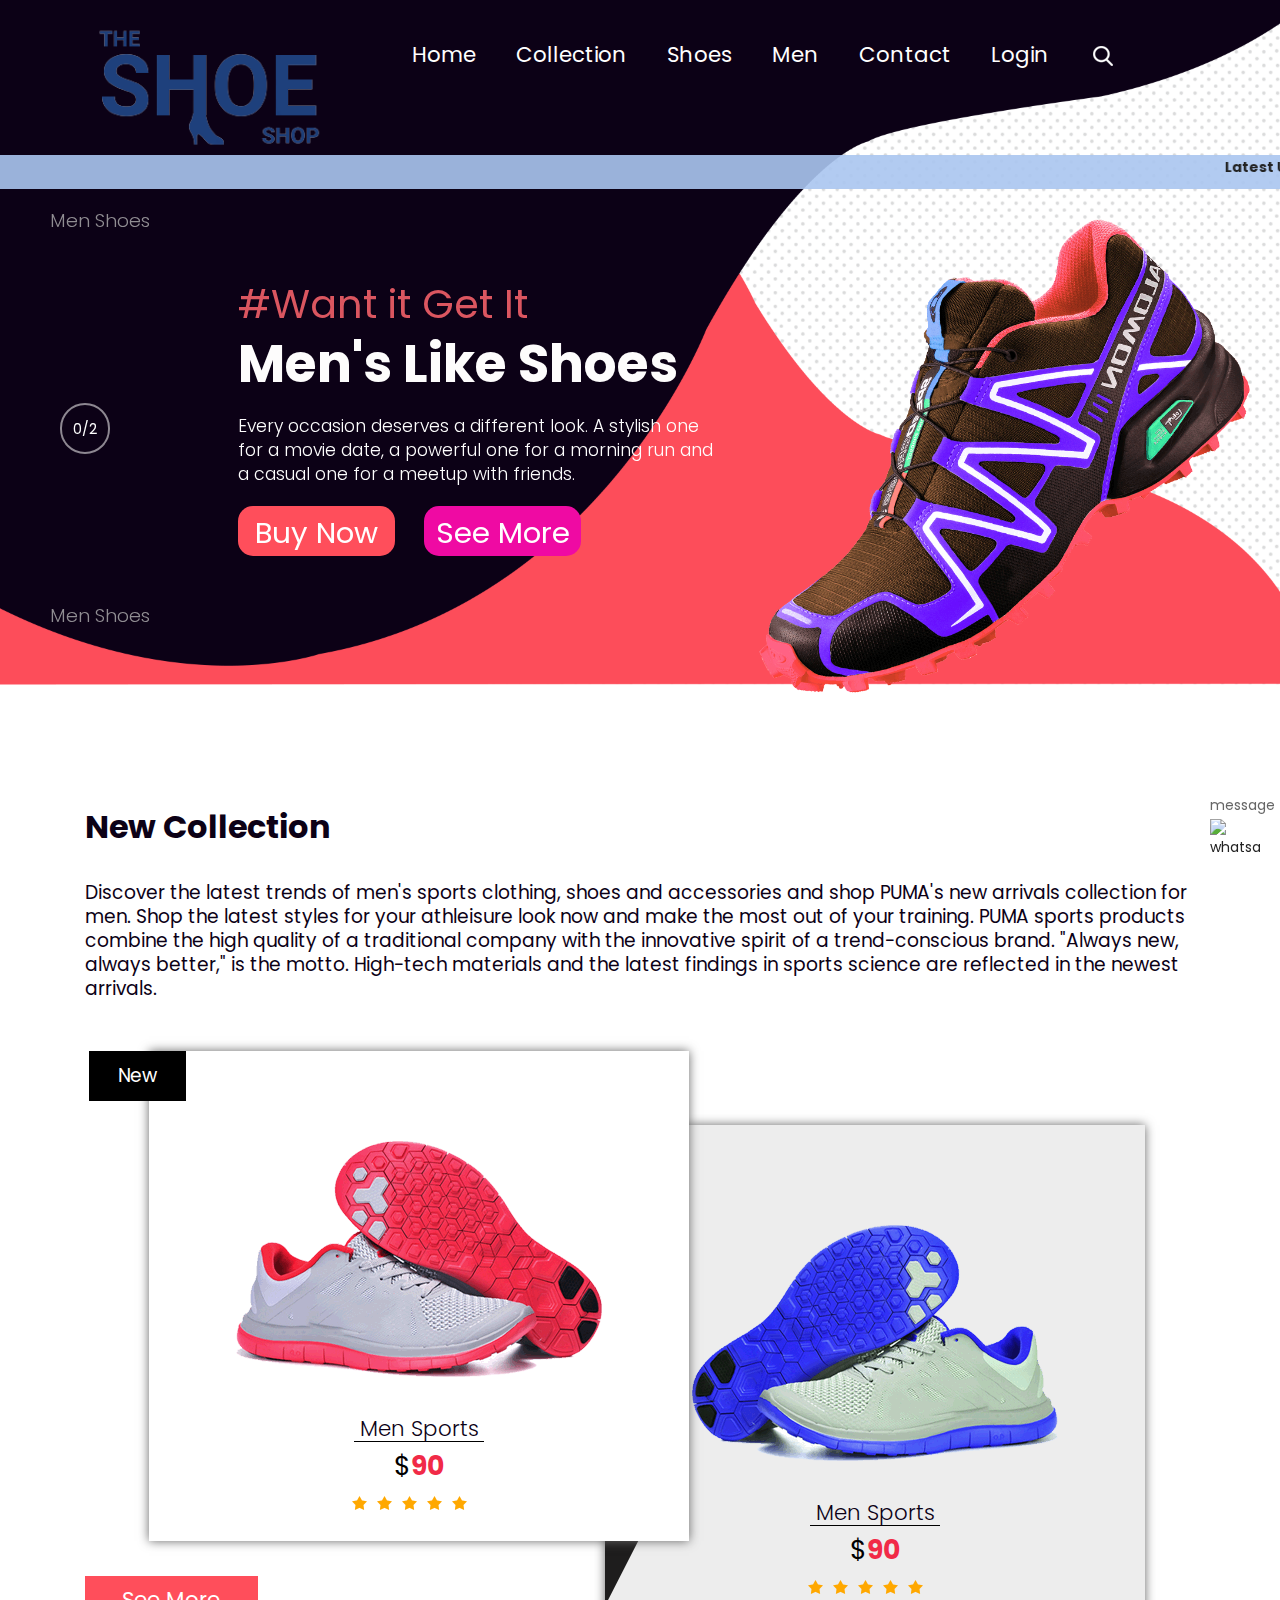
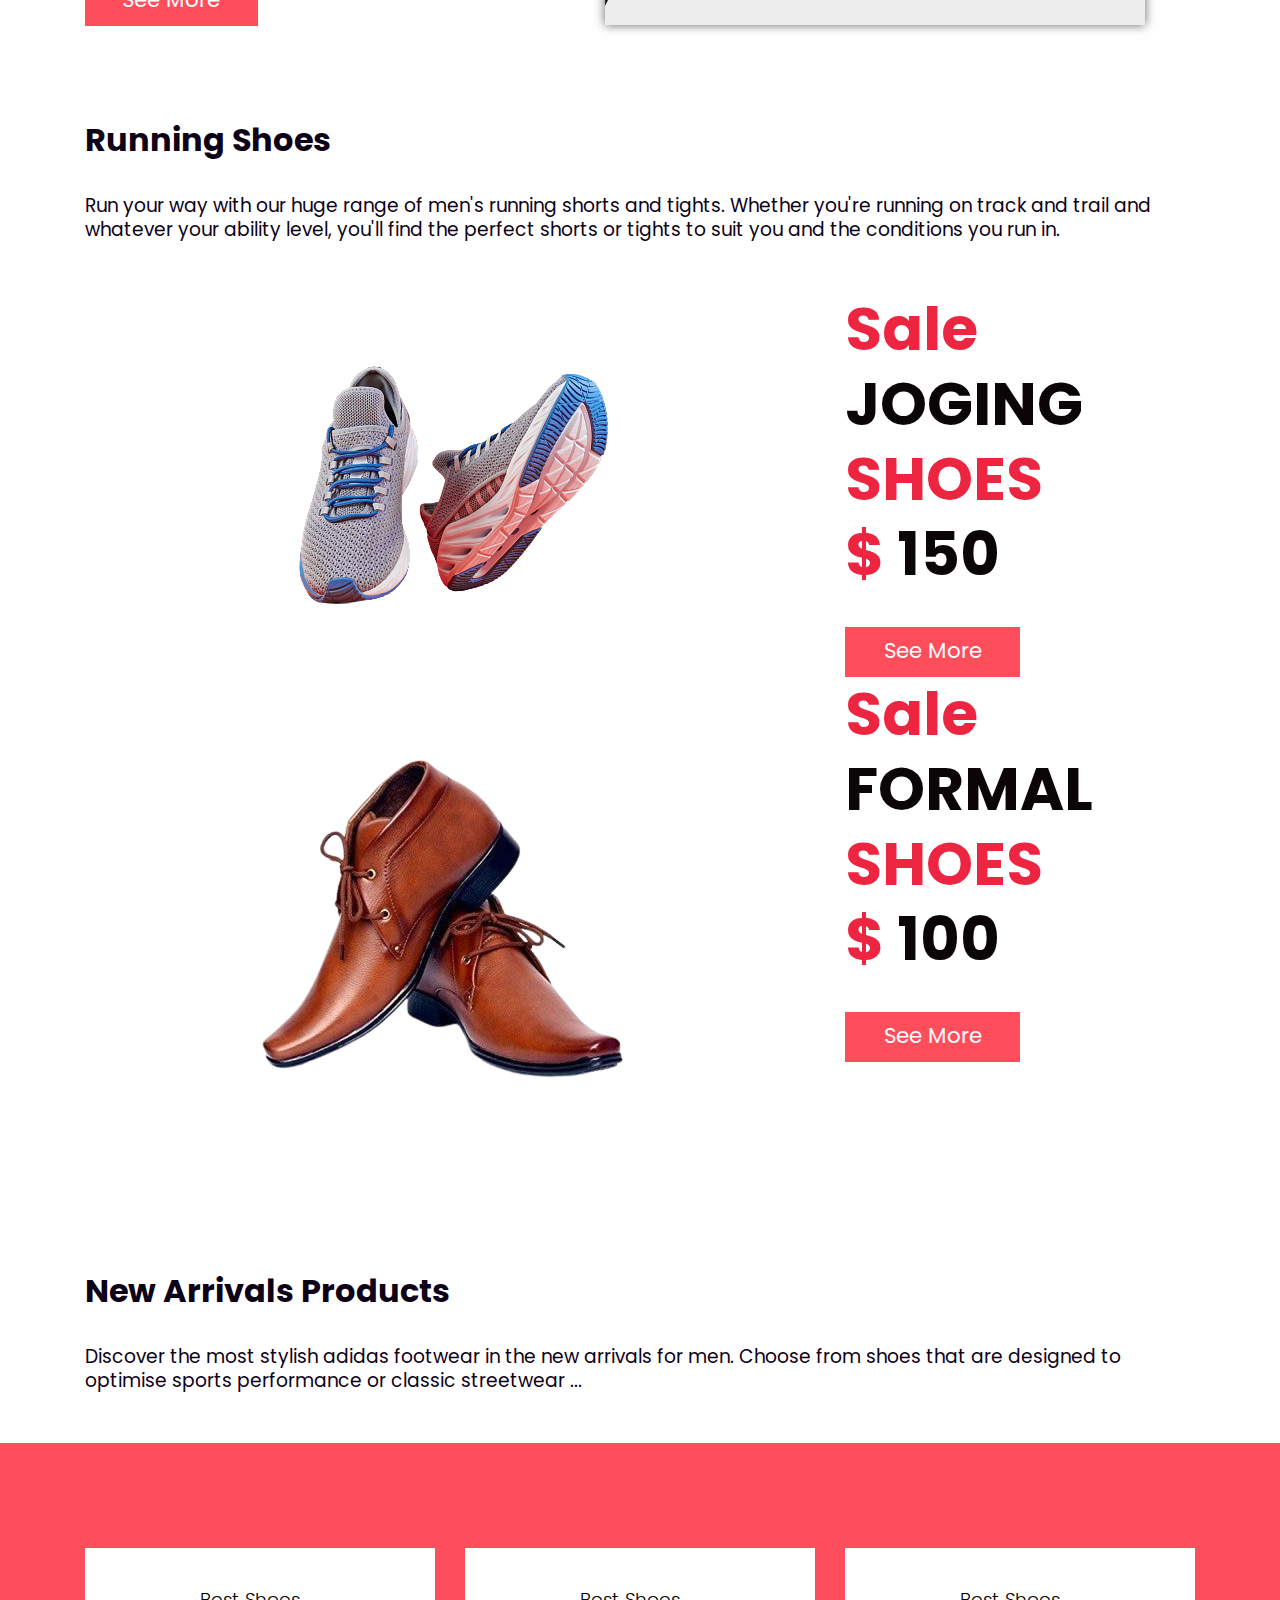
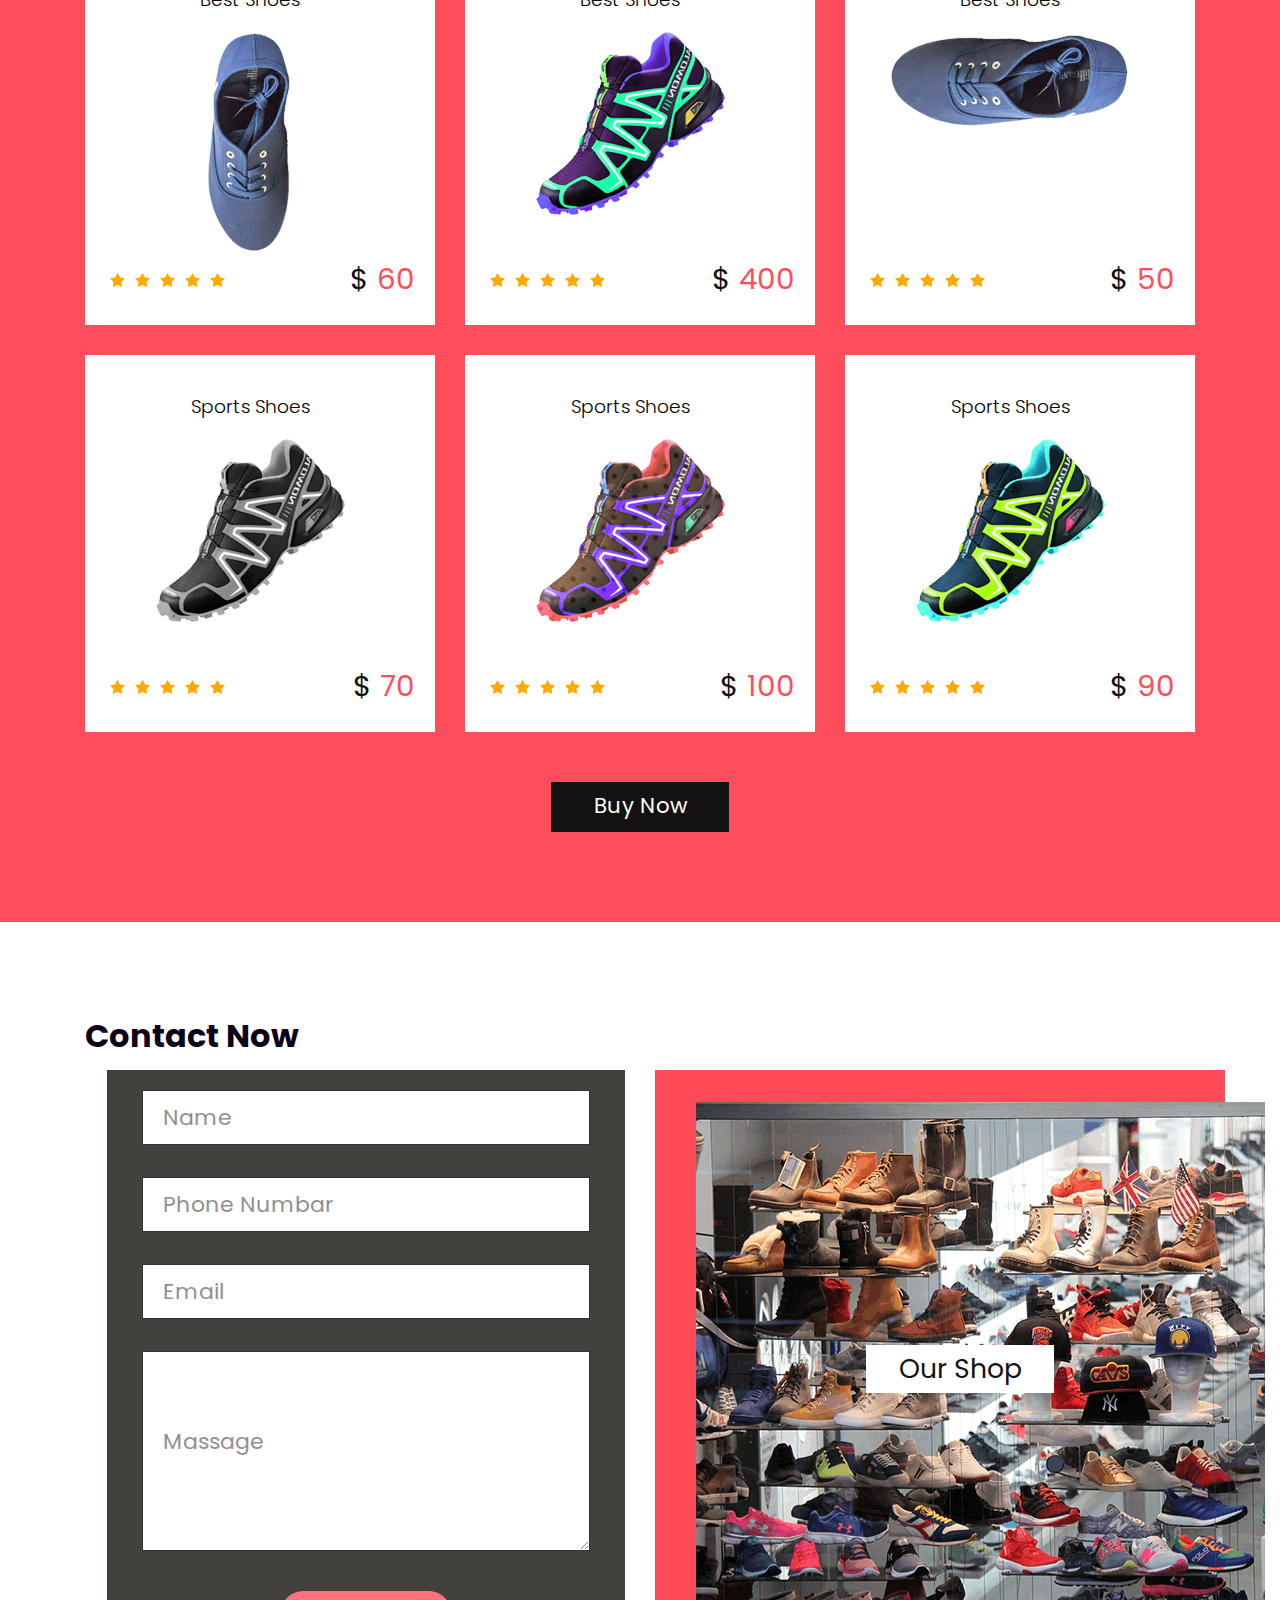
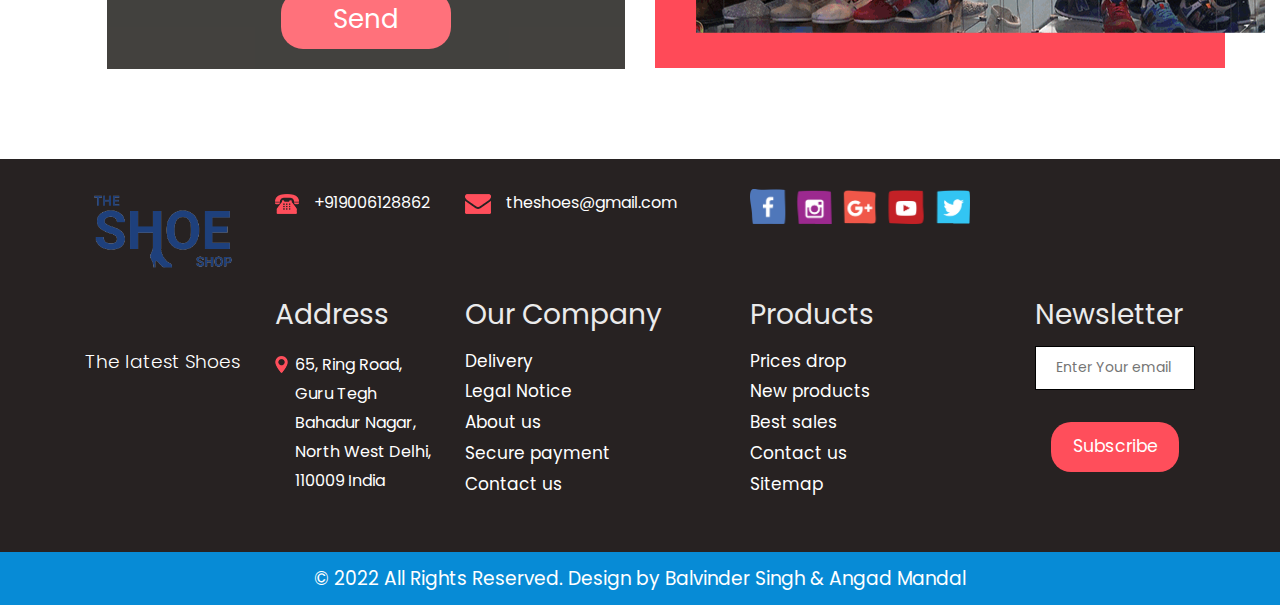
==== commit 16d69236: "image" ====
--- a/index.html
+++ b/index.html
@@ -512,7 +512,7 @@
 		</div>
 	</div>
 	<div class="whatsapp_float">message
-	<a href="https://wa.me/918860917968" target="_blank"><img src="images/whatsapp.png" alt="whatsapp" class="whatsapp_float_btn"></a>
+	<a href="https://wa.me/918860917968" target="_blank"><img src="images/whats_image.png" alt="whatsapp" class="whatsapp_float_btn"></a>
 	</div>
 
 
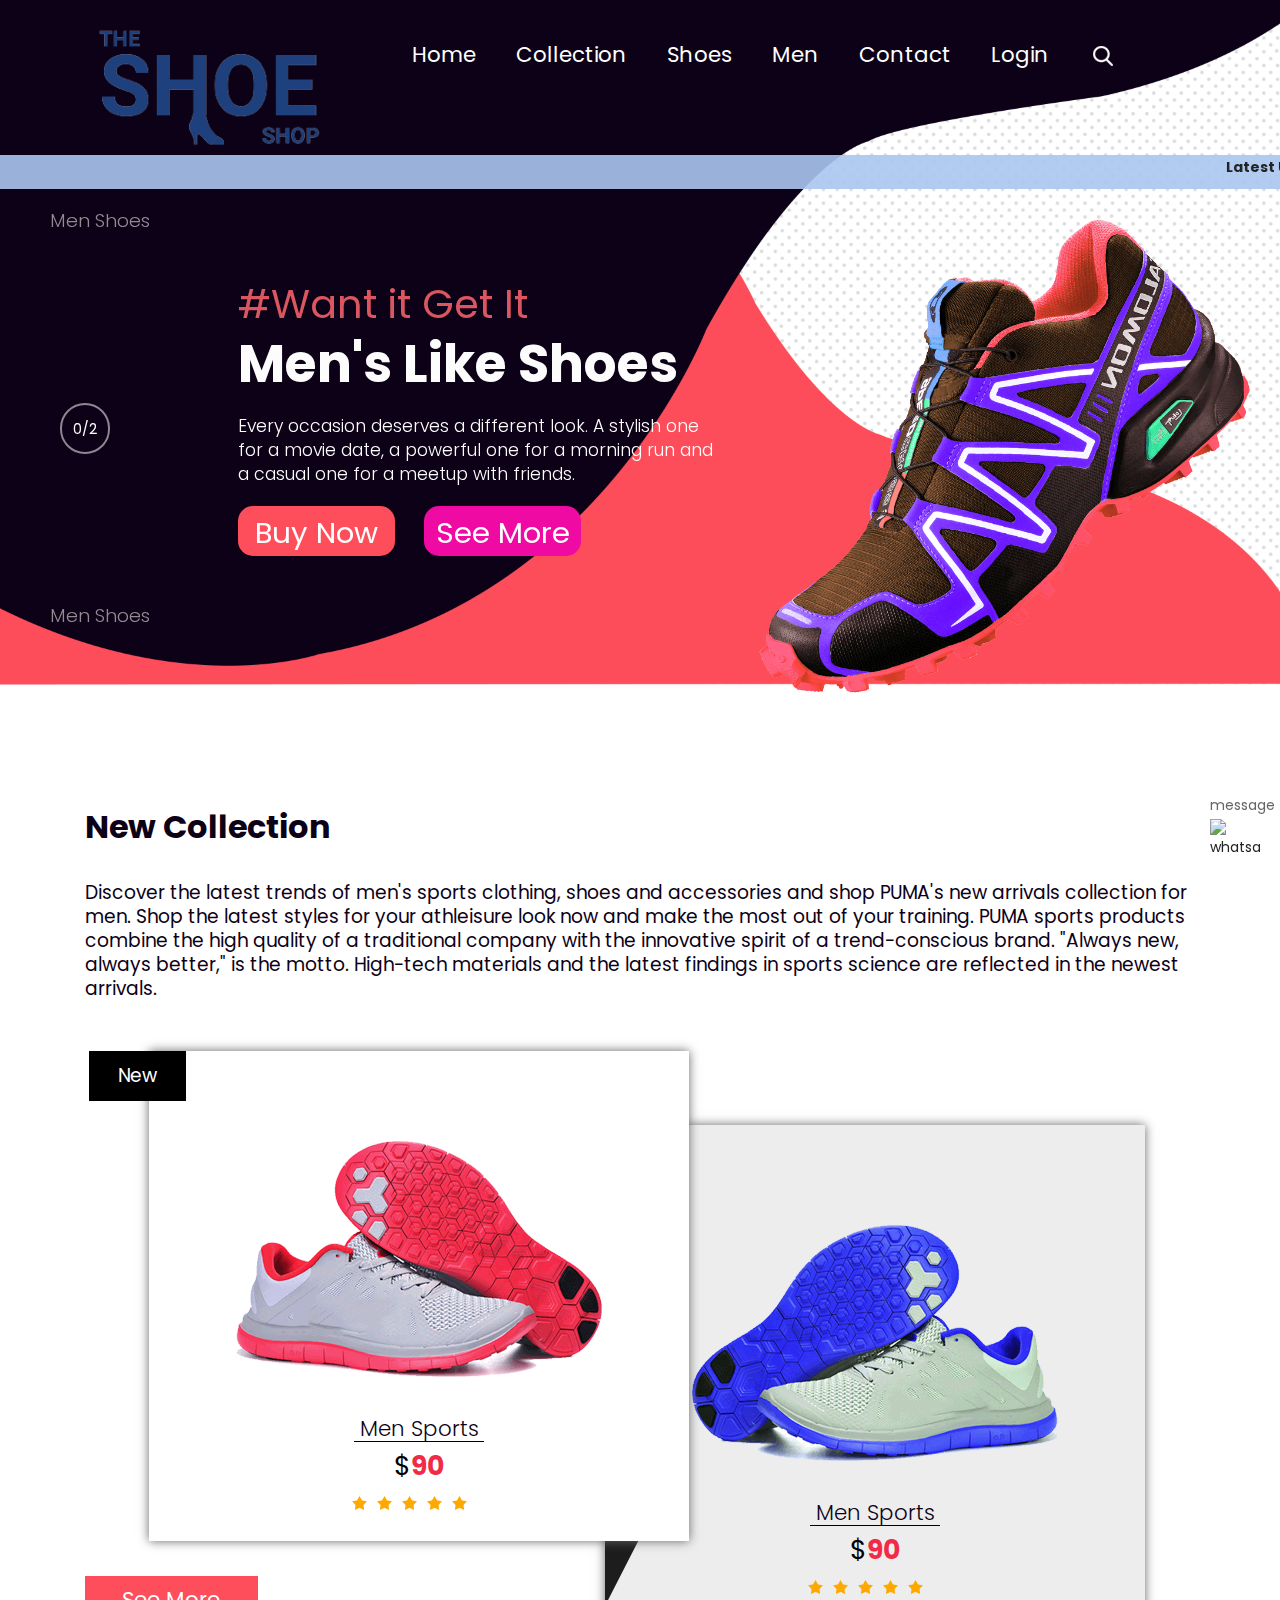
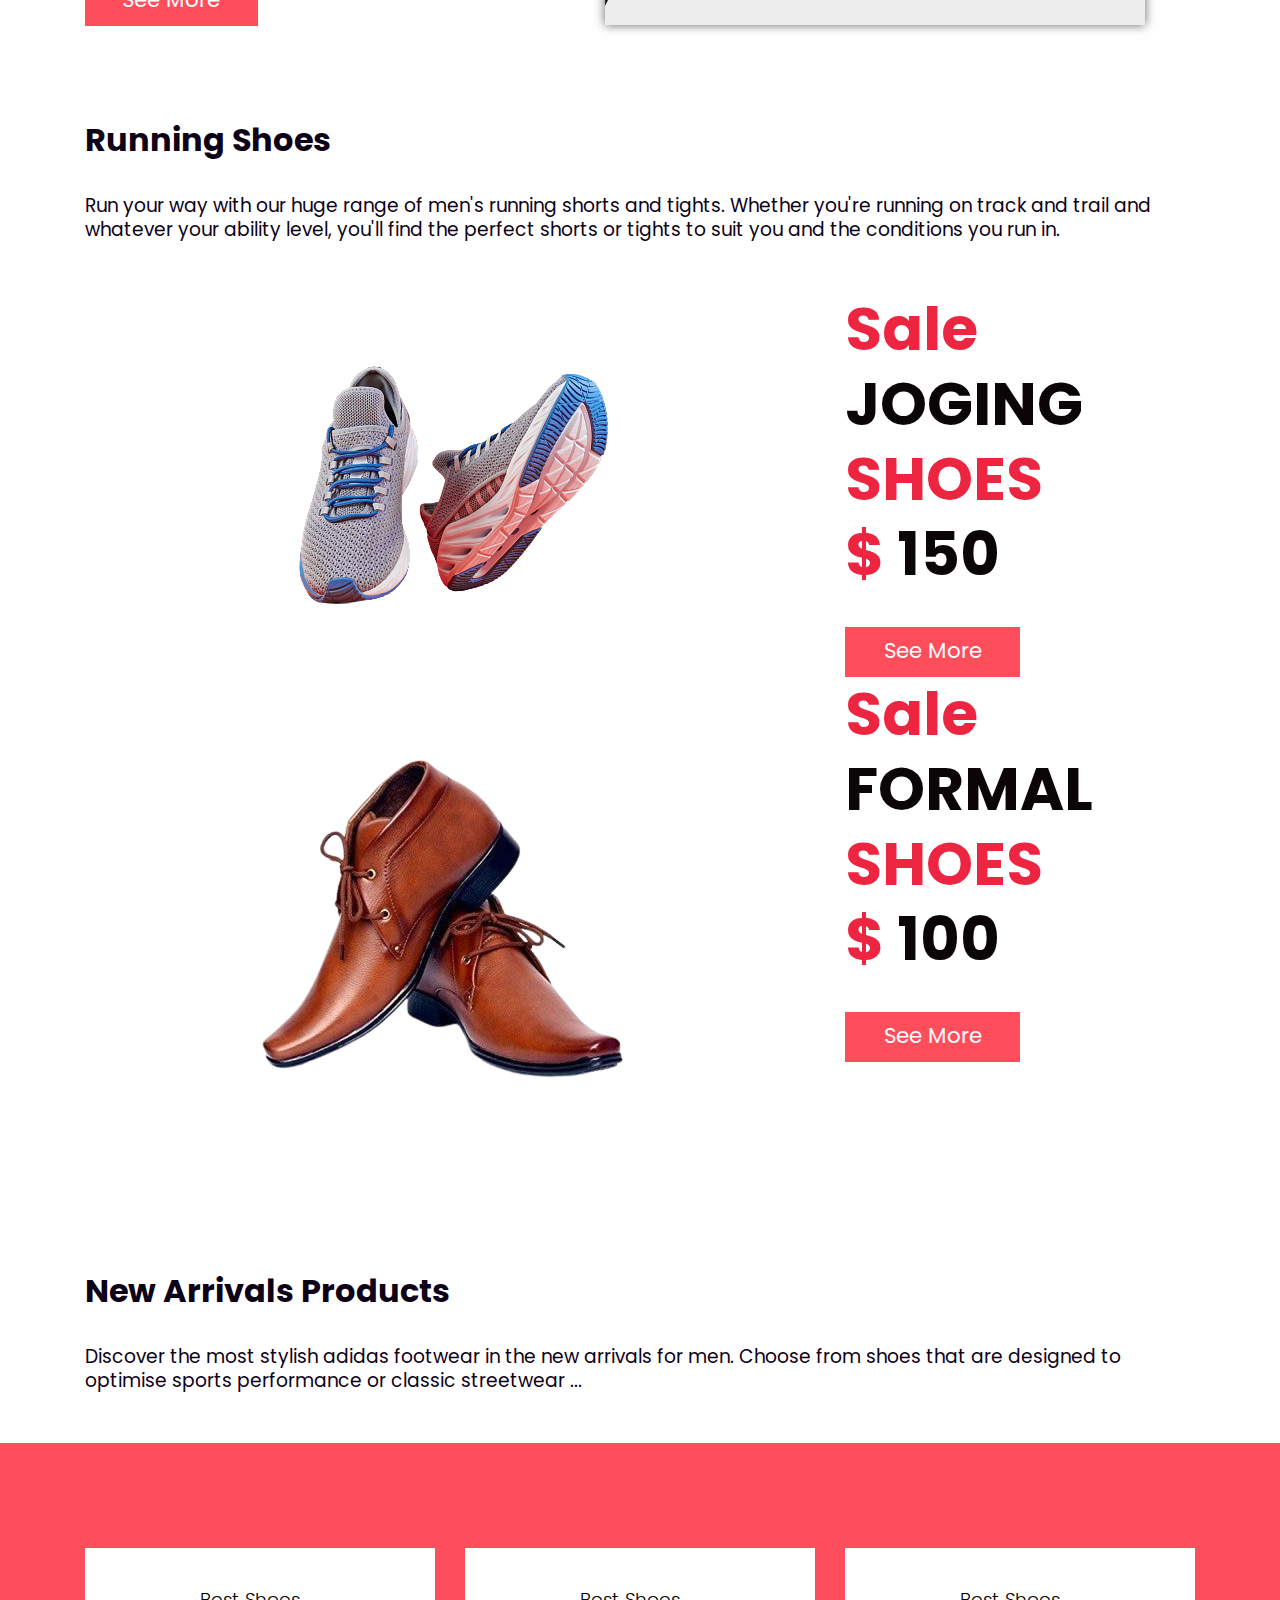
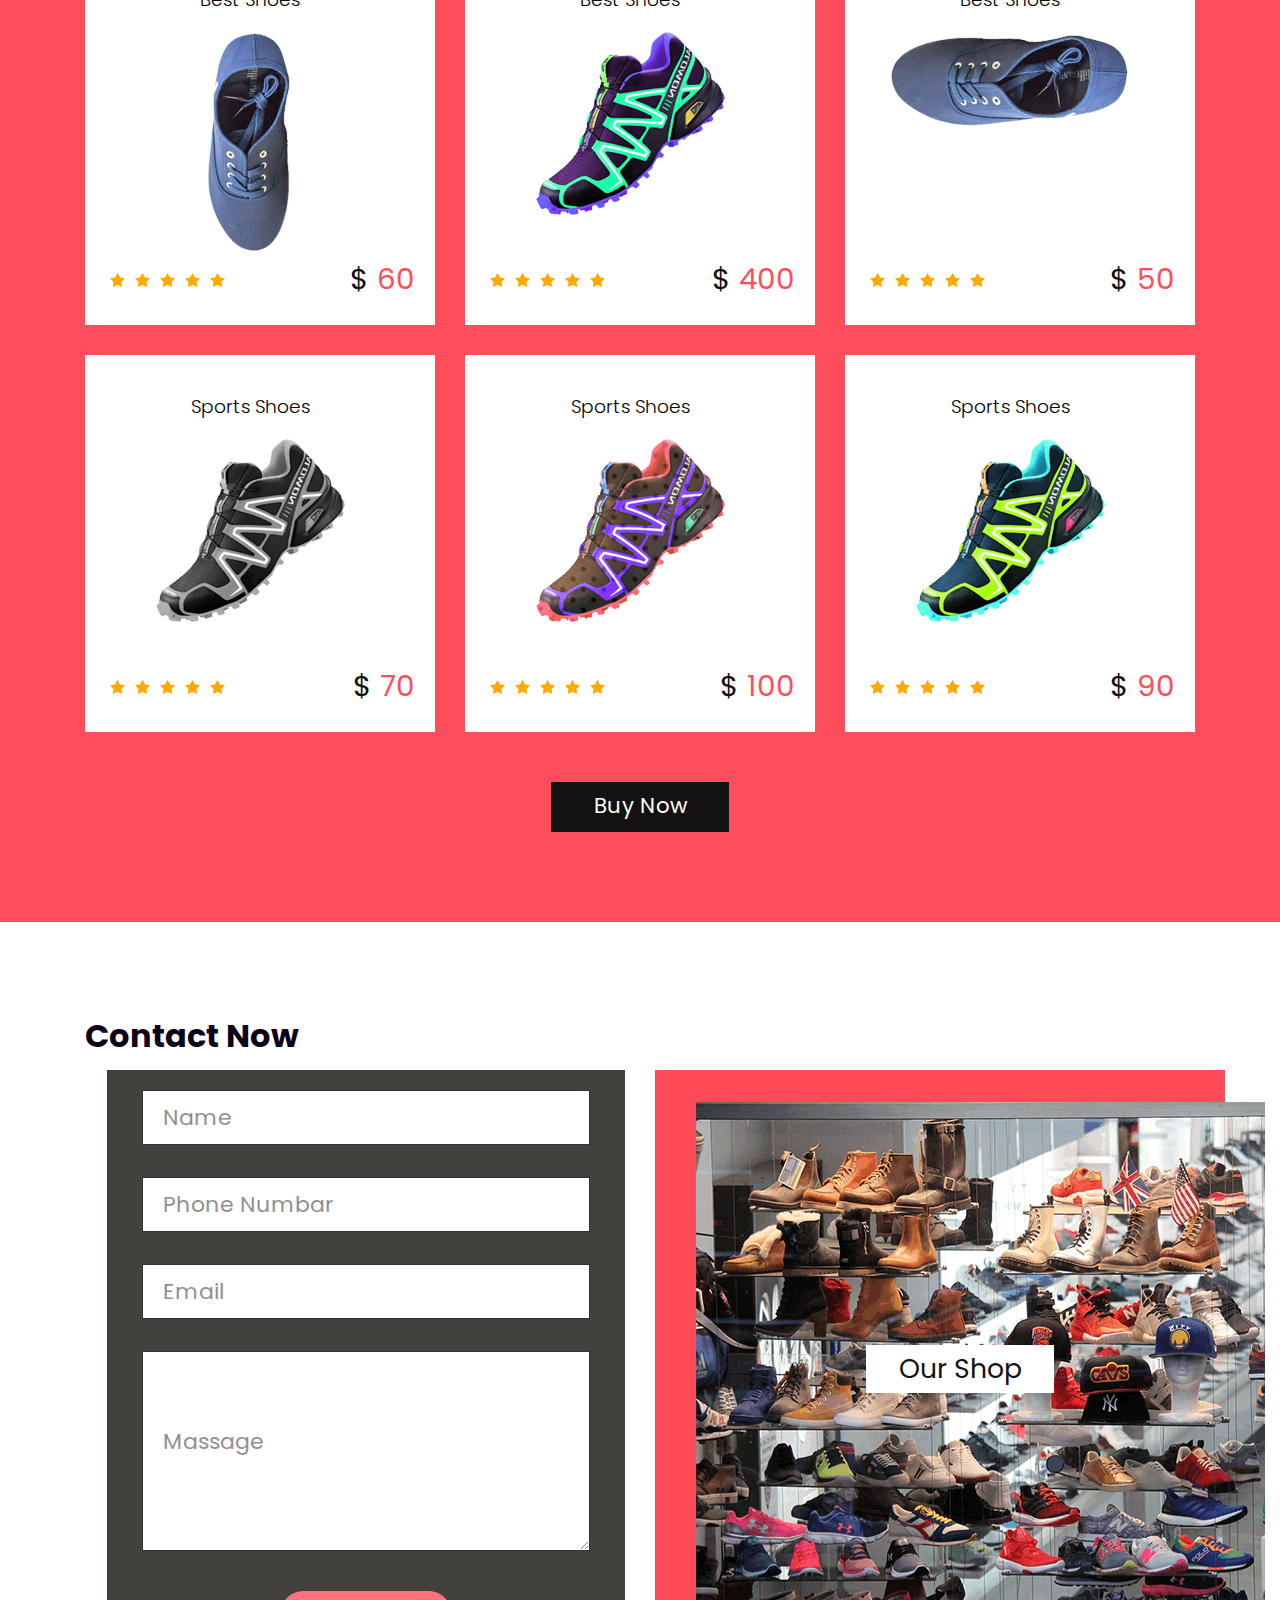
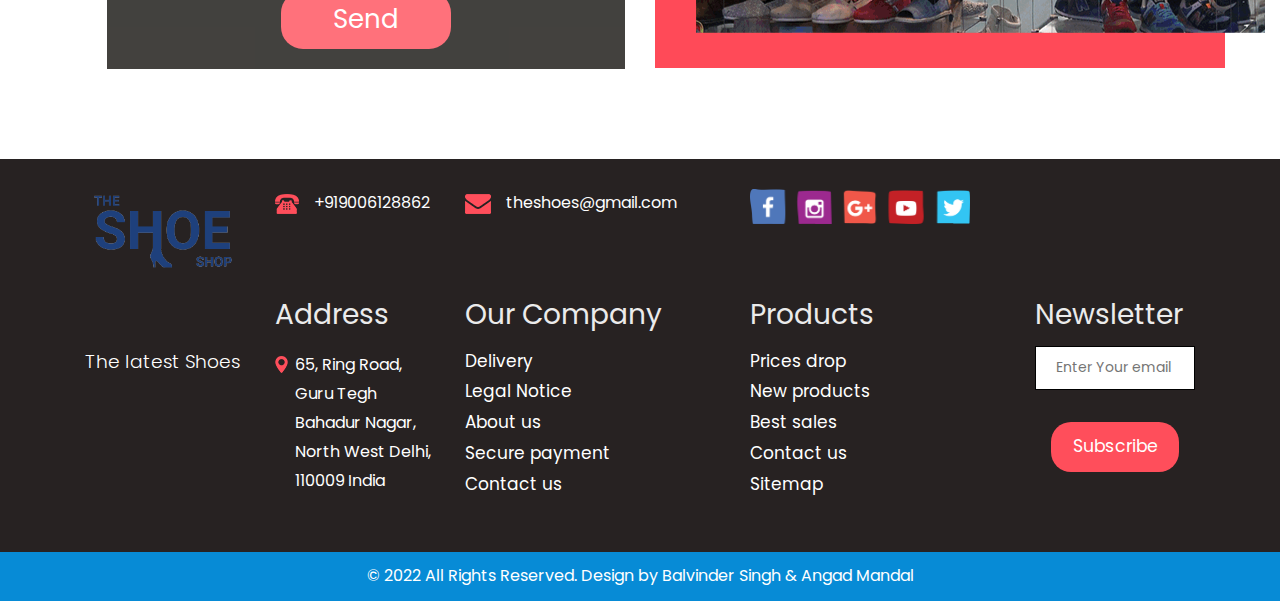
==== commit 1f2784e6: "change marquee tag" ====
--- a/index.html
+++ b/index.html
@@ -29,7 +29,7 @@
 		<div class="container">
 			<div class="row">
 				<div class="col-sm-3">
-					<div class="logo"><a href="https://www.typerush.com/account.html?play=1"
+					<div class="logo"><a href="https://github.com/ANGADMADHEPURA/sgtbimit_angad_balvinder.io"
 							target="_blank"><img src="images/logo.png"></a></div>
 				</div>
 				<div class="col-sm-9">
@@ -61,7 +61,7 @@
 						Footwear News is a leading shoe magazine bringing you the latest in shoe industry business,
 						trends, runway and street fashion as well as key influencers.
 						<span>Note:-</span> Depending on the date of the post, some of the shoes will have already
-						released.</b></a>
+						released. </b>Don't share personal details-user already registered. </a>
 			</marquee>
 		</div>
 		<div class="banner_section">
@@ -512,7 +512,7 @@
 		</div>
 	</div>
 	<div class="whatsapp_float">message
-	<a href="https://wa.me/918860917968" target="_blank"><img src="images/whats_image.png" alt="whatsapp" class="whatsapp_float_btn"></a>
+	<a href="https://wa.me/918860917968" target="_blank"><img src="images/whats_image1.png" alt="whatsapp" class="whatsapp_float_btn"></a>
 	</div>
 
 
--- a/css/style.css
+++ b/css/style.css
@@ -283,6 +283,11 @@
     border-radius: 15px;
  }
 
+ .buy_bt:hover {
+     background: yellow;
+     color: #000;
+ }
+
  .more_bt{
 	width: 32%;
 	height: 50px;
@@ -292,6 +297,10 @@
 	font-size: 22pt;
 	margin-left: 25px;
     border-radius: 15px;
+ }
+
+ .more_bt:hover {
+     background: navy;
  }
 
 .banner_taital{
@@ -715,7 +724,7 @@
 .copyright {
     width: 100%;
     float: left;
-    font-size: 14pt;
+    font-size: 12pt;
     color: white;
     text-align: center;
     padding: 10px 0px;
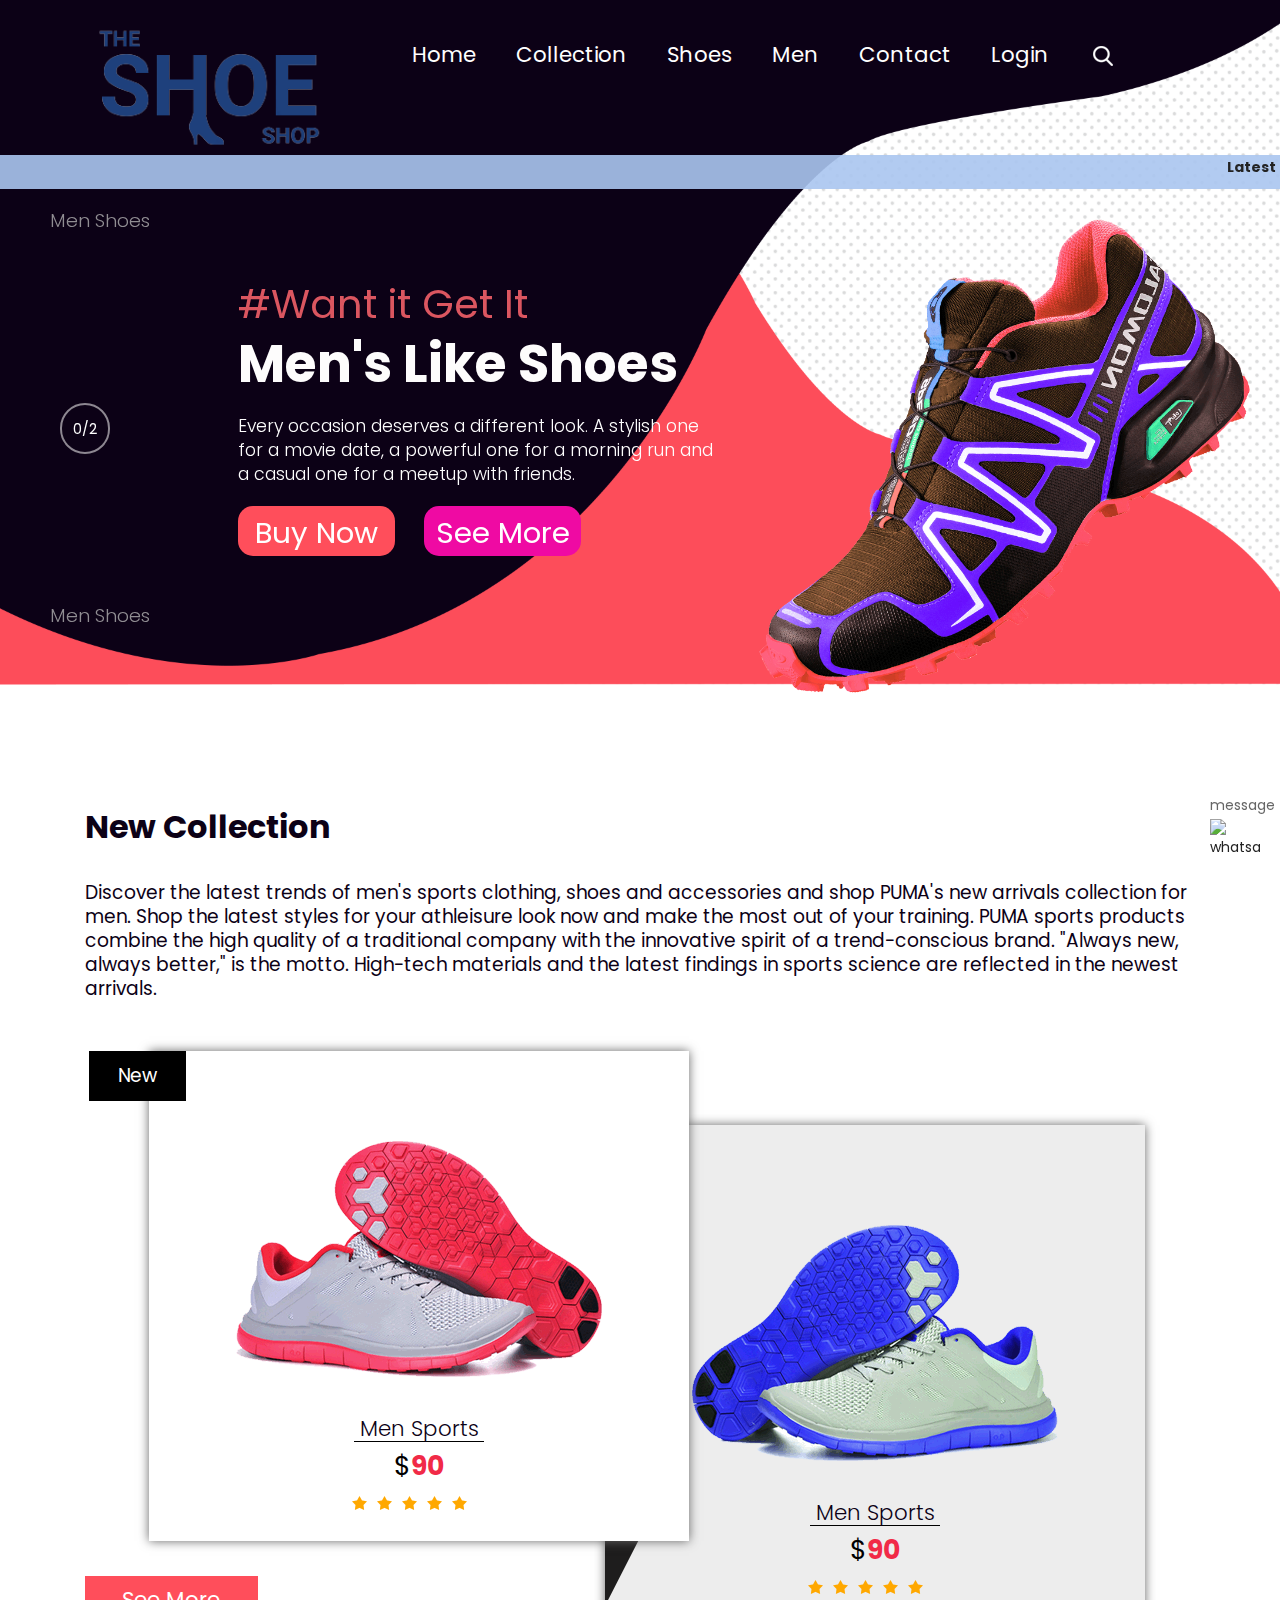
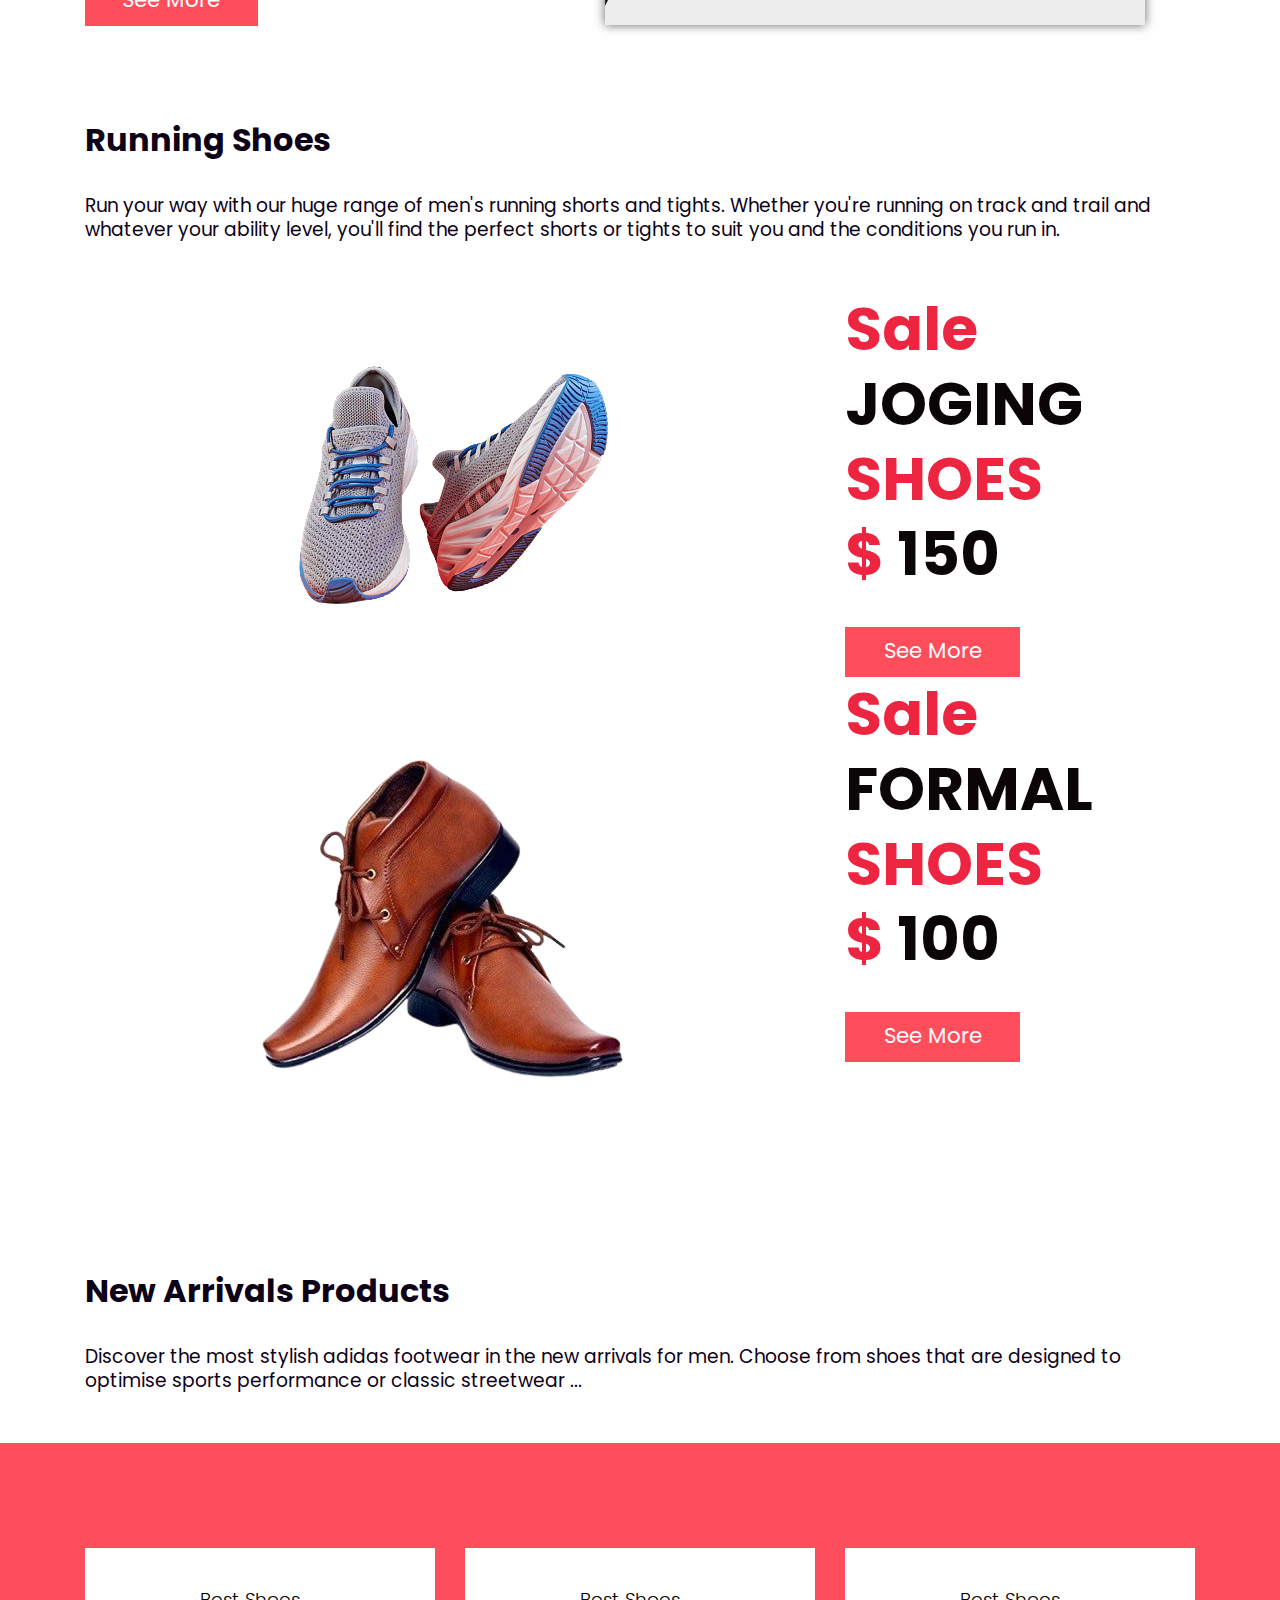
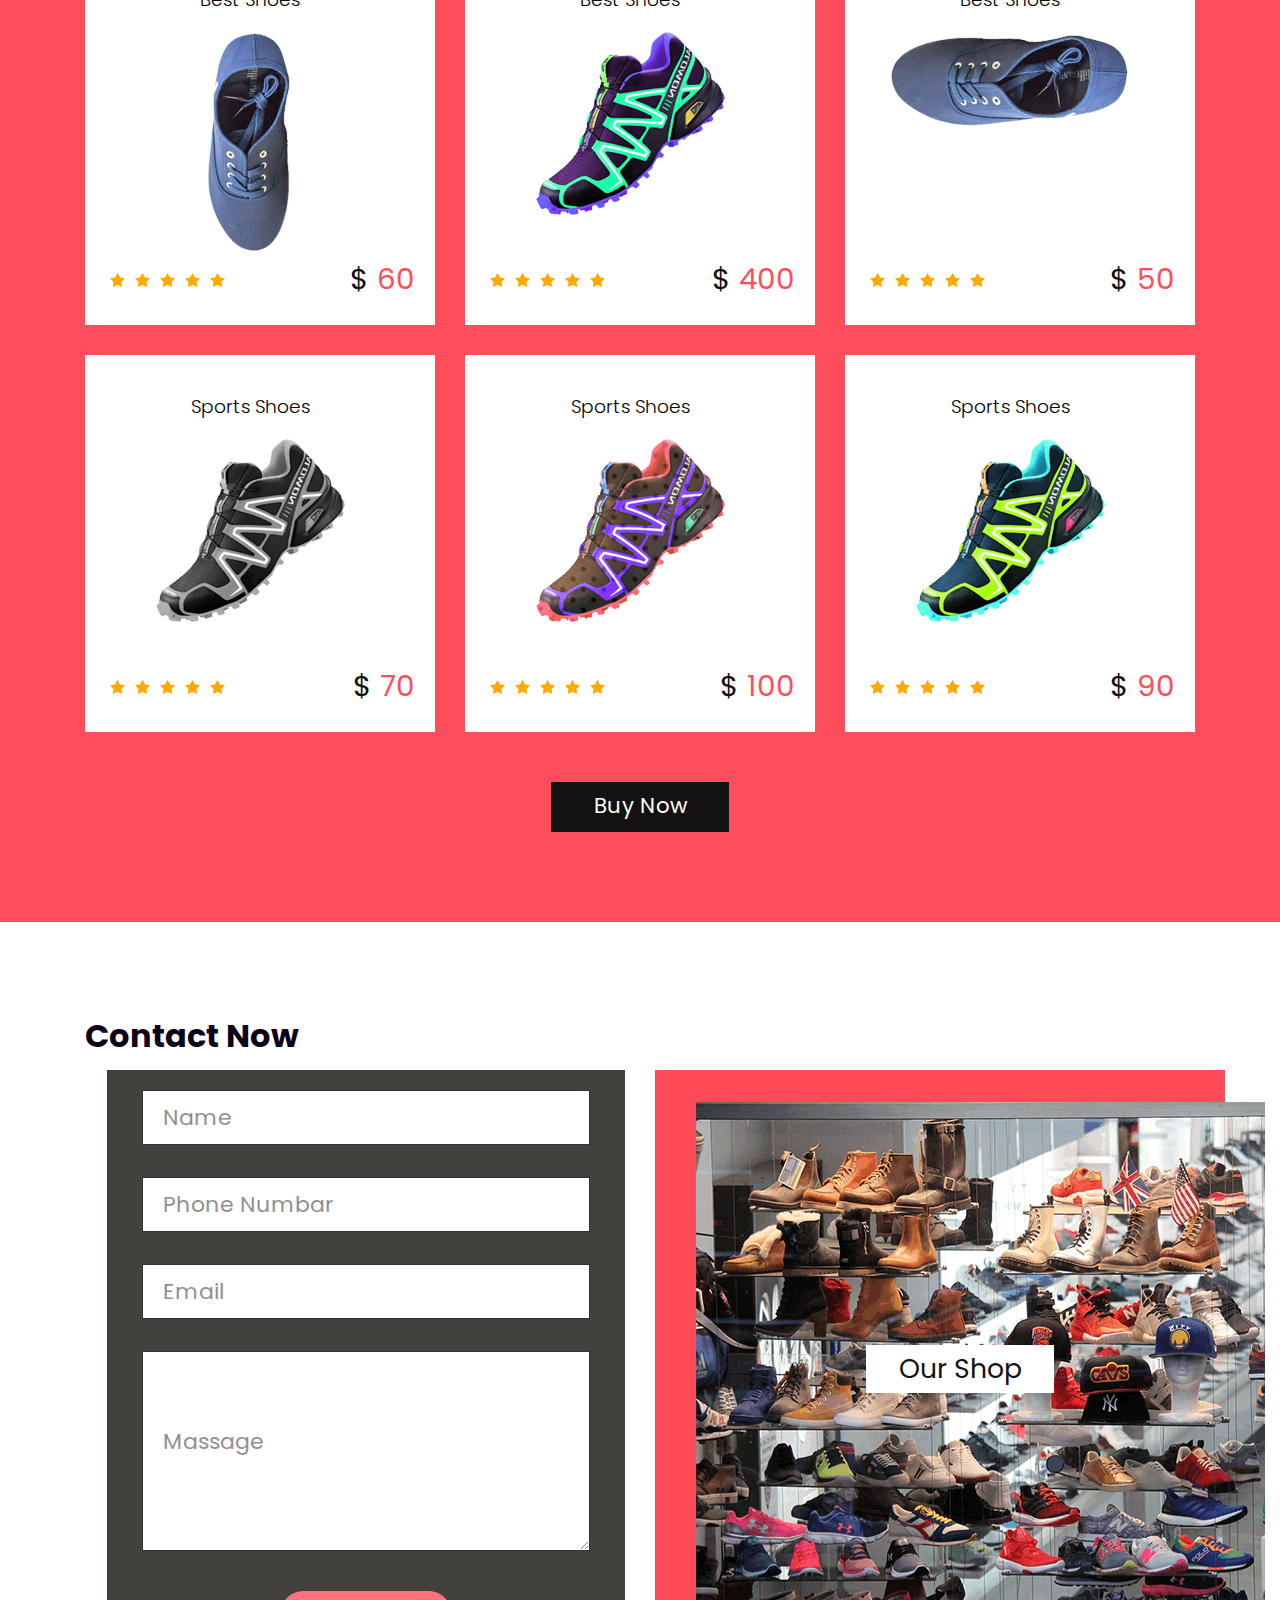
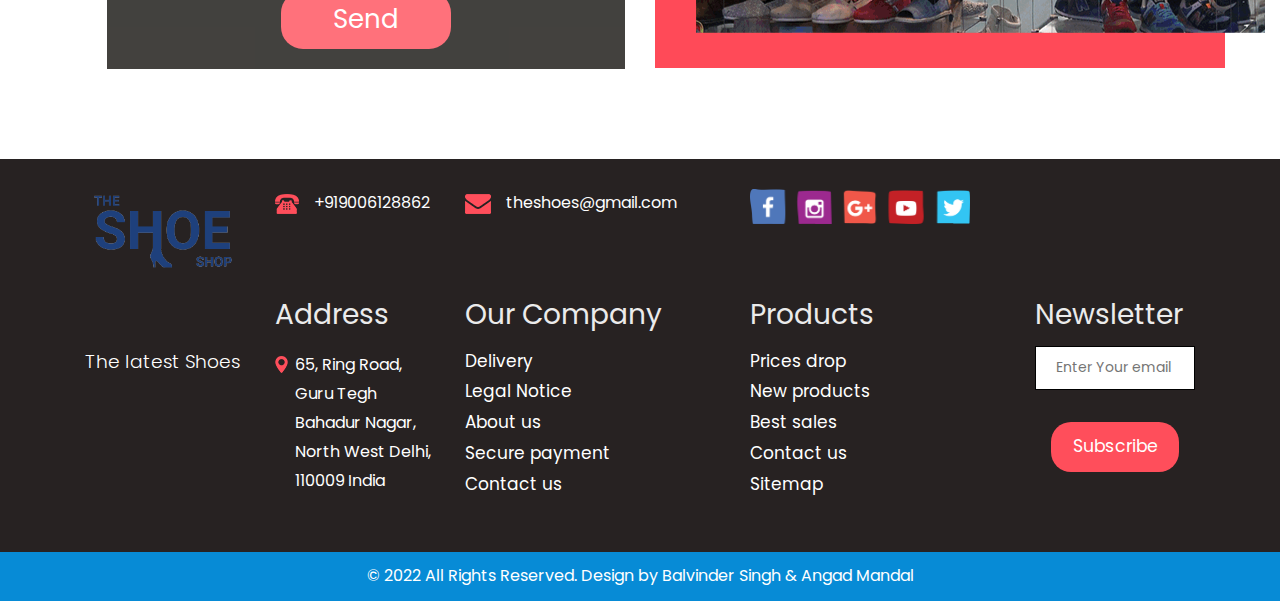
==== commit a6064d64: "html" ====
--- a/index.html
+++ b/index.html
@@ -81,7 +81,7 @@
 										</div>
 										<div class="col-sm-5">
 											<div class="banner_taital">
-												<h1 class="banner_text" id="item nature" data-aos="zoom-in" data-aos-offset="100" data-aos-delay="100">#Want it Get It </h1>
+												<h1 class="banner_text" id="item nature">#Want it Get It </h1>
 												<h1 class="mens_text"><strong>Men's Like Shoes</strong></h1>
 												<p class="lorem_text">Every occasion deserves a different look. A
 													stylish one for a movie date, a powerful one for a morning run and a
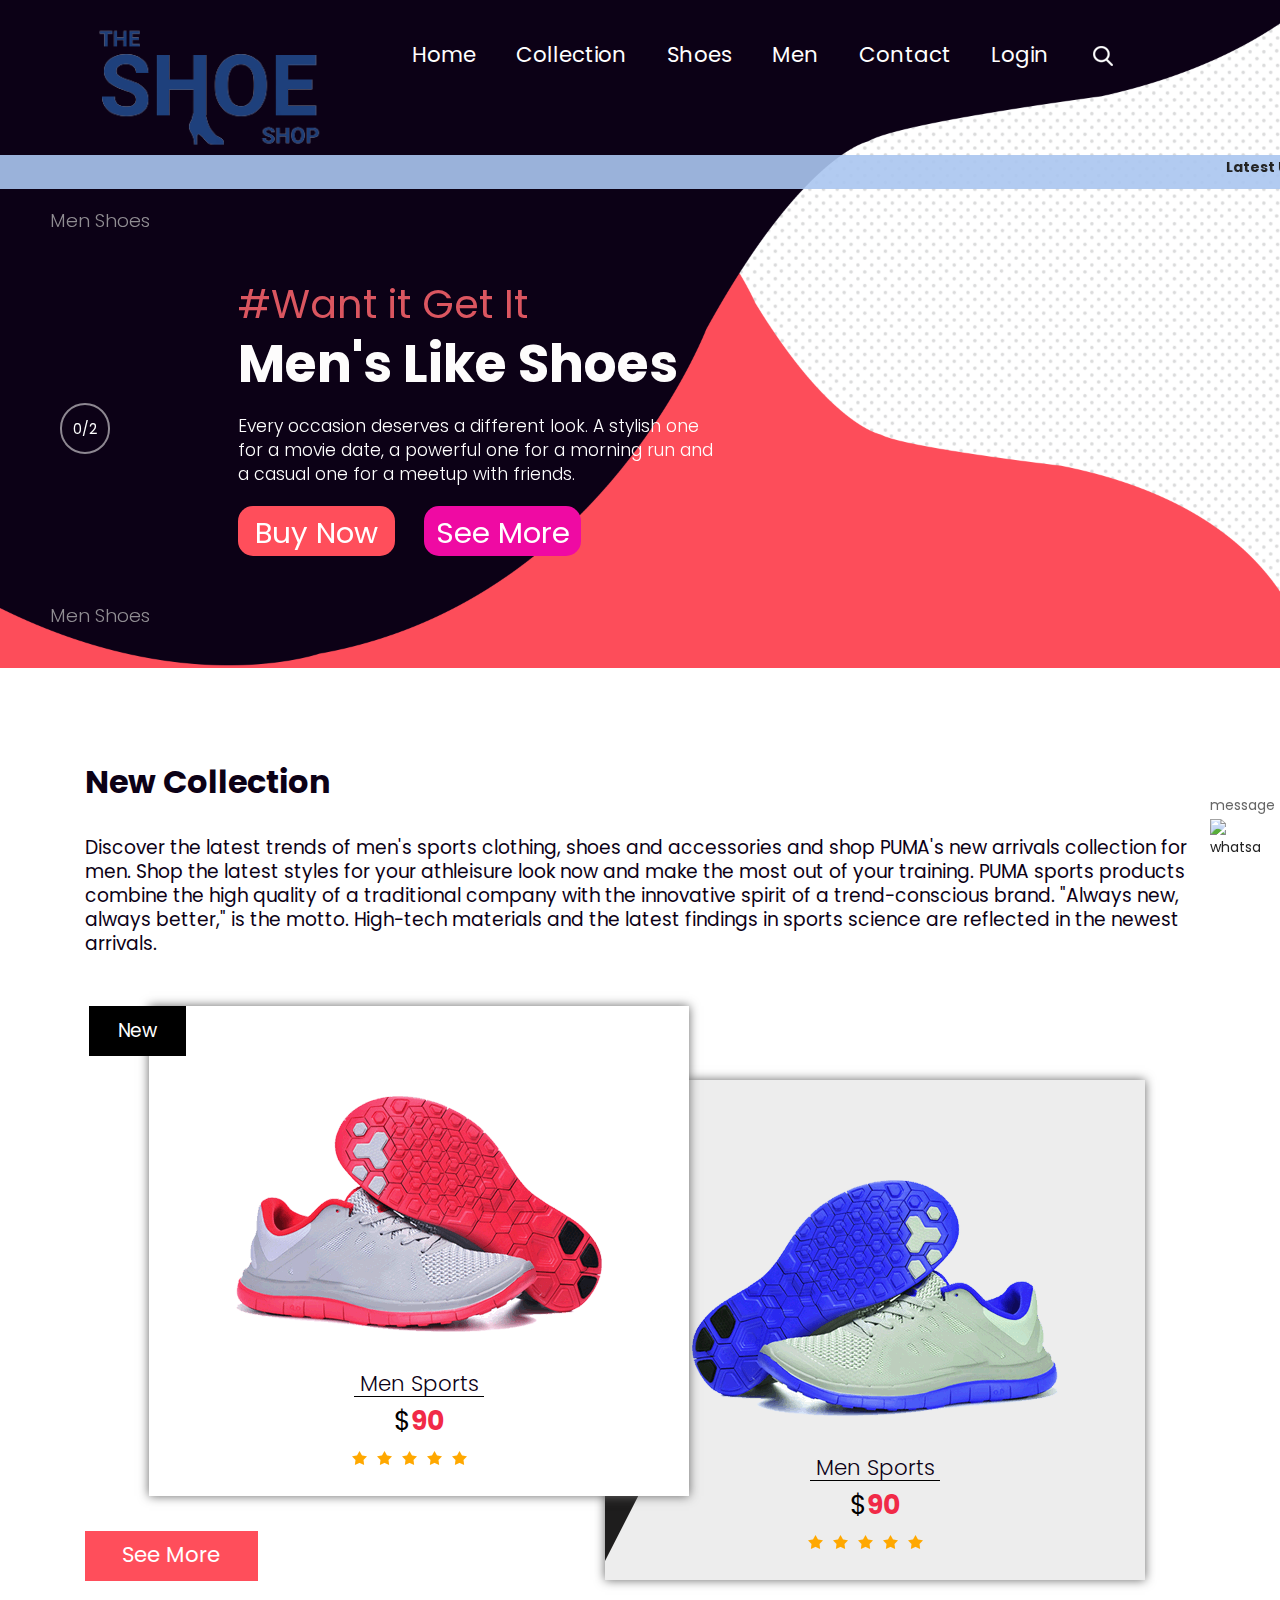
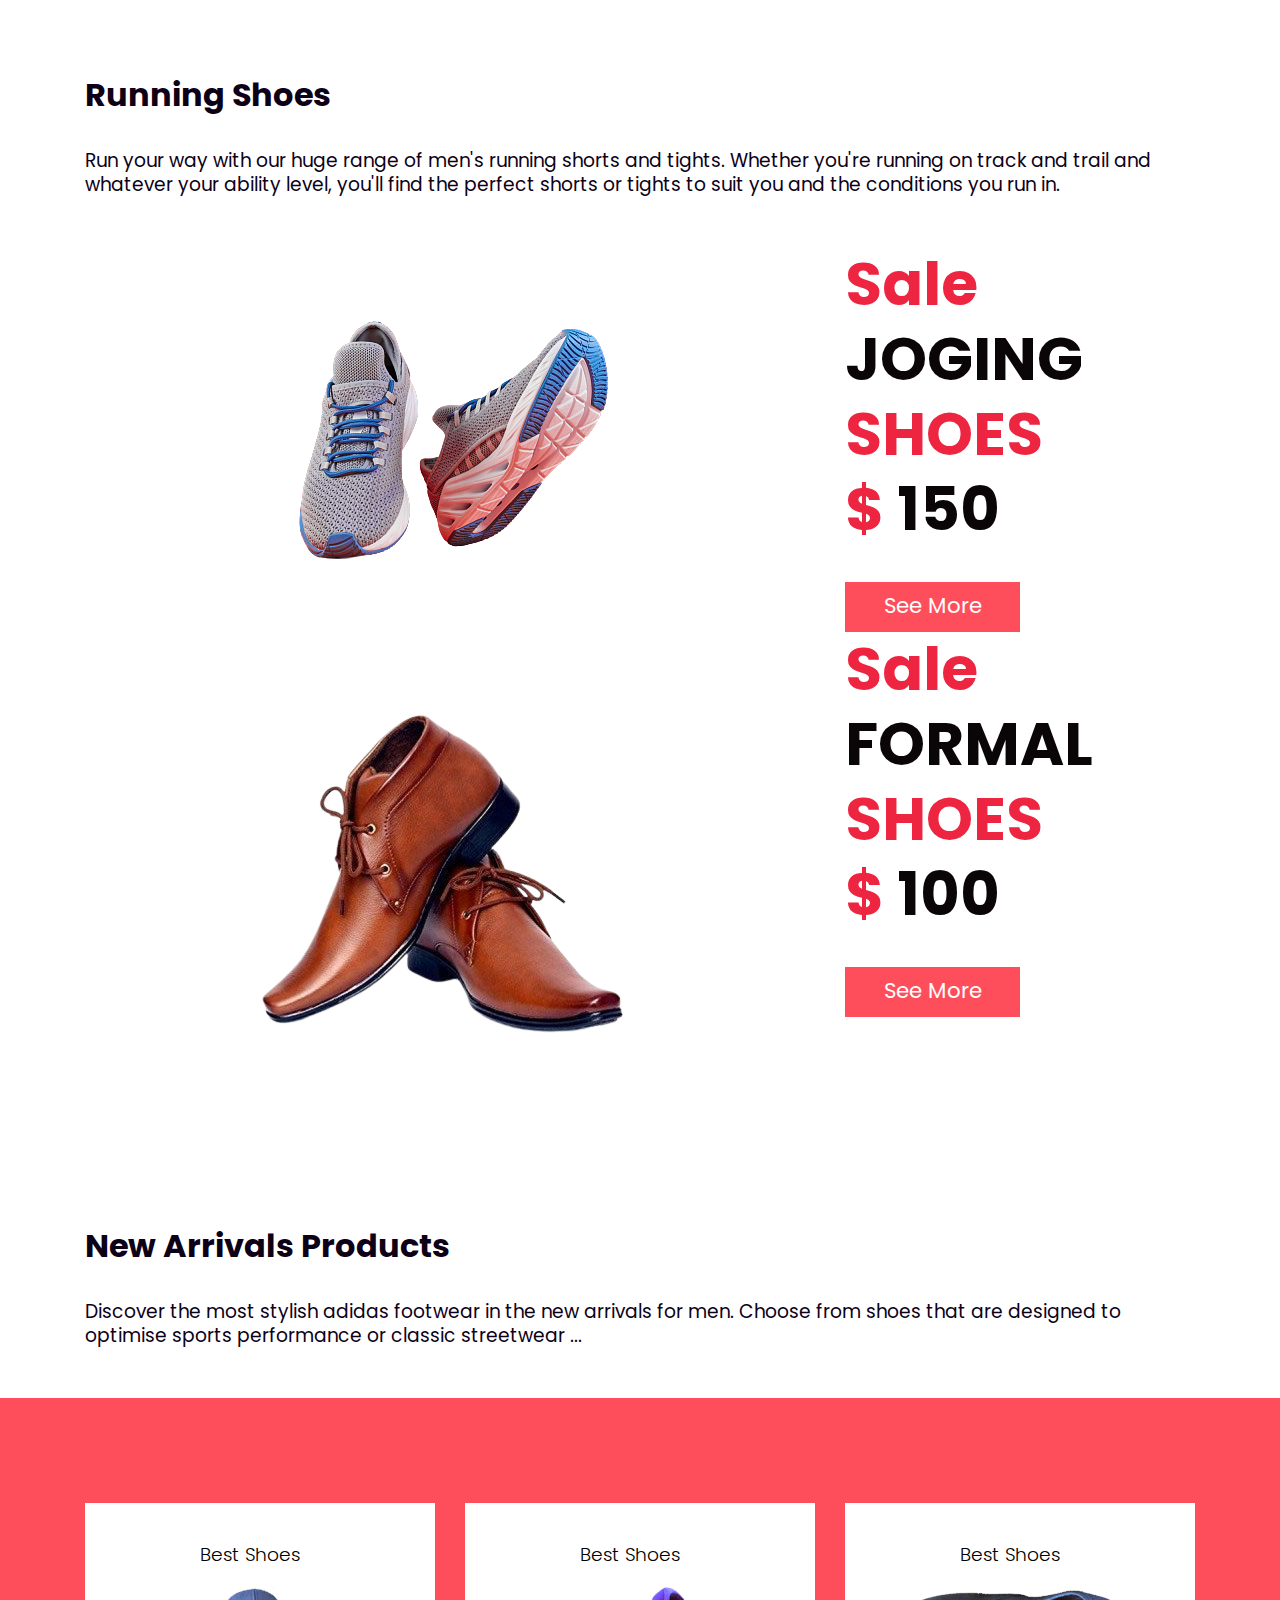
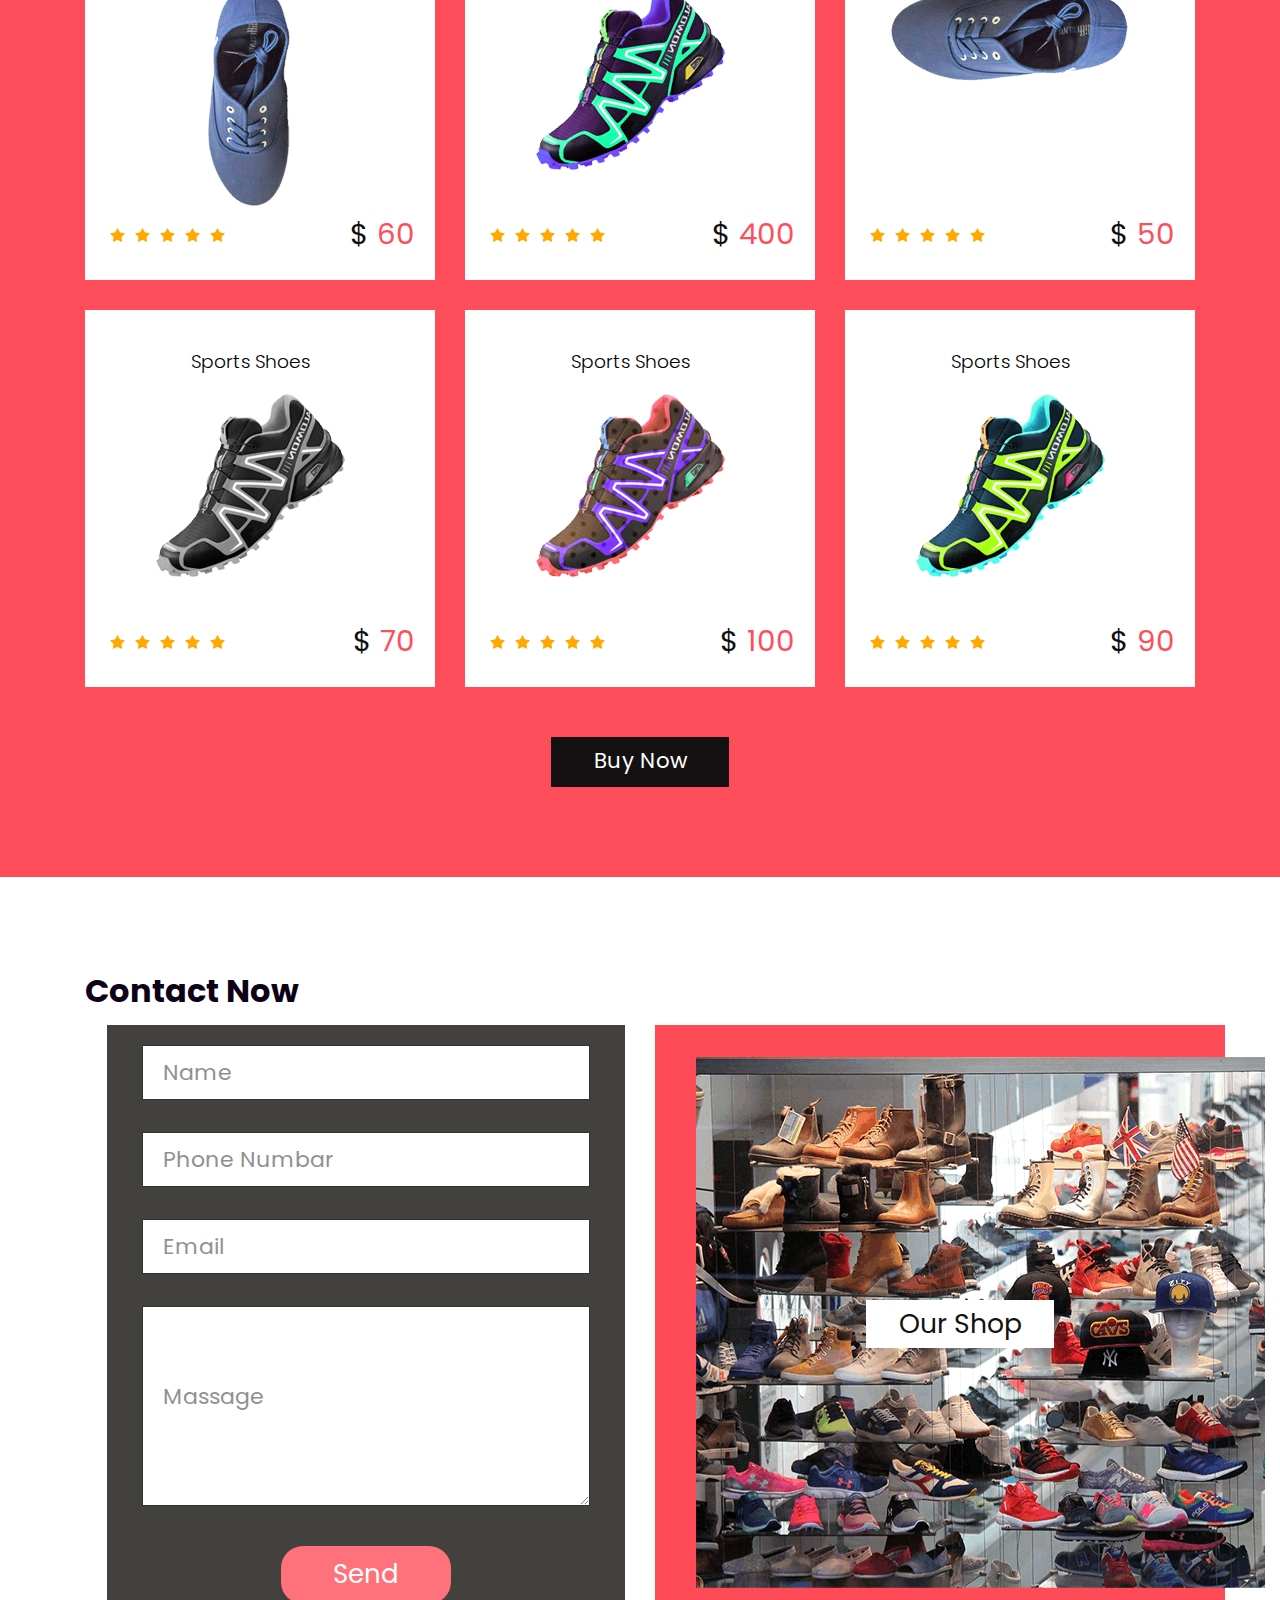
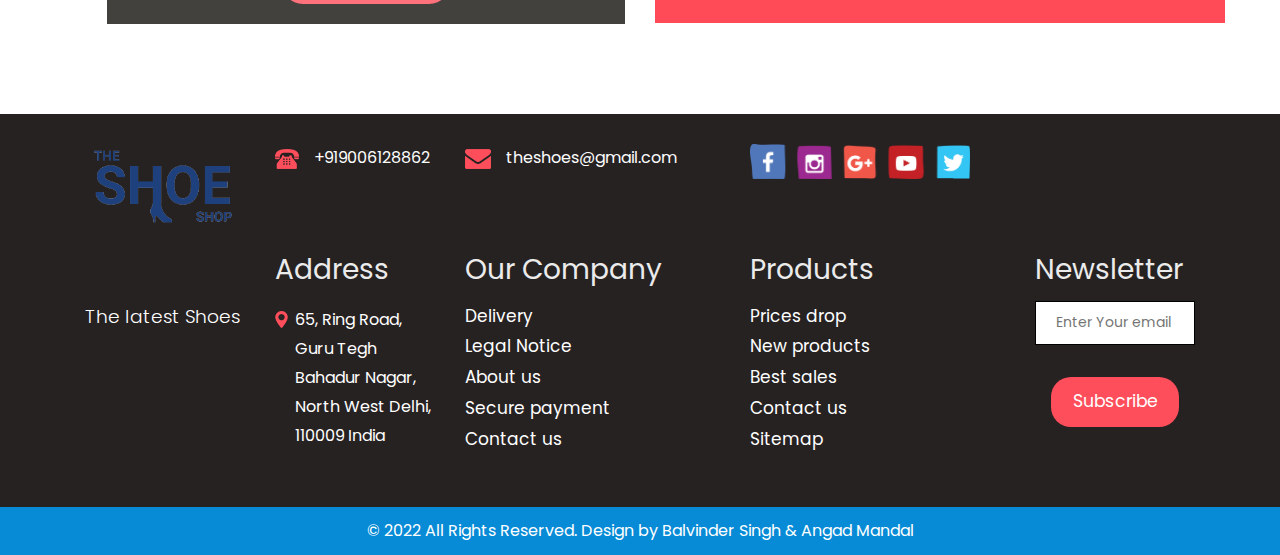
==== commit c8143189: "change html" ====
--- a/index.html
+++ b/index.html
@@ -90,83 +90,6 @@
 												<button class="more_bt">See More</button>
 											</div>
 										</div>
-										<div class="col-sm-5">
-											<div class="shoes_img" id="item nature" data-aos="zoom-in" data-aos-offset="100" data-aos-delay="100"><img src="images/running-shoes.png"></div>
-										</div>
-									</div>
-								</div>
-								<div class="carousel-item">
-									<div class="row">
-										<div class="col-sm-2 padding_0">
-											<p class="mens_taital">Men Shoes</p>
-											<div class="page_no">0/2</div>
-											<p class="mens_taital_2">Men Shoes</p>
-										</div>
-										<div class="col-sm-5">
-											<div class="banner_taital">
-												<h1 class="banner_text">New Running Shoes </h1>
-												<h1 class="mens_text"><strong>Men's Like Plex</strong></h1>
-												<p class="lorem_text">ipsum dolor sit amet, consectetur adipiscing elit,
-													sed do eiusmod tempor incididunt ut labore et dolore magna aliqua.
-												</p>
-												<button class="buy_bt">Buy Now</button>
-												<button class="more_bt">See More</button>
-											</div>
-										</div>
-										<div class="col-sm-5">
-											<div class="shoes_img"><img src="images/running-shoes.png"></div>
-										</div>
-									</div>
-								</div>
-								<div class="carousel-item">
-									<div class="row">
-										<div class="col-sm-2 padding_0">
-											<p class="mens_taital">Men Shoes</p>
-											<div class="page_no">0/2</div>
-											<p class="mens_taital_2">Men Shoes</p>
-										</div>
-										<div class="col-sm-5">
-											<div class="banner_taital">
-												<h1 class="banner_text">New Running Shoes </h1>
-												<h1 class="mens_text"><strong>Men's Like Plex</strong></h1>
-												<p class="lorem_text">ipsum dolor sit amet, consectetur adipiscing elit,
-													sed do eiusmod tempor incididunt ut labore et dolore magna aliqua.
-												</p>
-												<button class="buy_bt">Buy Now</button>
-												<button class="more_bt">See More</button>
-											</div>
-										</div>
-										<div class="col-sm-5">
-											<div class="shoes_img"><img src="images/running-shoes.png"></div>
-										</div>
-									</div>
-								</div>
-								<div class="carousel-item">
-									<div class="row">
-										<div class="col-sm-2 padding_0">
-											<p class="mens_taital">Men Shoes</p>
-											<div class="page_no">0/3</div>
-											<p class="mens_taital_2">Men Shoes</p>
-										</div>
-										<div class="col-sm-5">
-											<div class="banner_taital">
-												<h1 class="banner_text">New Running Shoes </h1>
-												<h1 class="mens_text"><strong>Men's Like Plex</strong></h1>
-												<p class="lorem_text">ipsum dolor sit amet, consectetur adipiscing elit,
-													sed do eiusmod tempor incididunt ut labore et dolore magna aliqua.
-												</p>
-												<button class="buy_bt">Buy Now</button>
-												<button class="more_bt">See More</button>
-											</div>
-										</div>
-										<div class="col-sm-5">
-											<div class="shoes_img"><img src="images/running-shoes.png"></div>
-										</div>
-									</div>
-								</div>
-							</div>
-						</div>
-					</div>
 				</section>
 			</div>
 		</div>
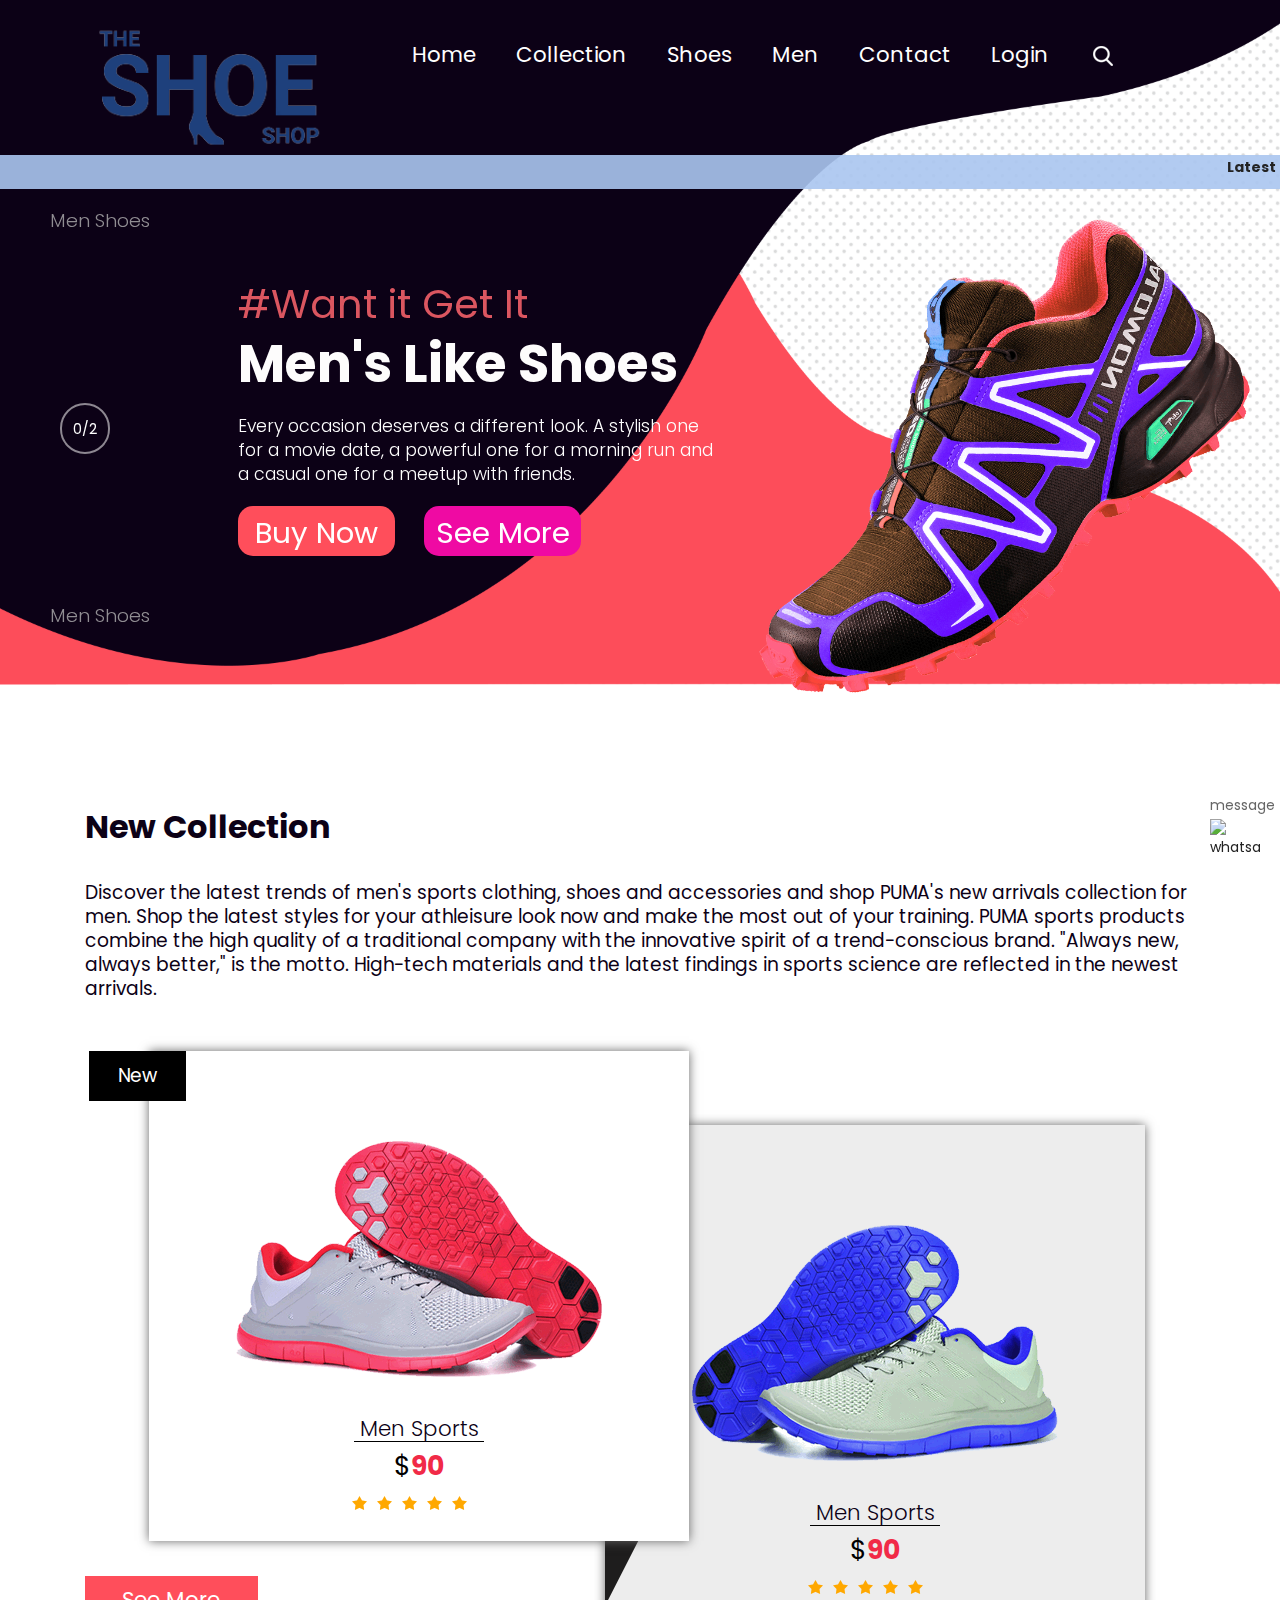
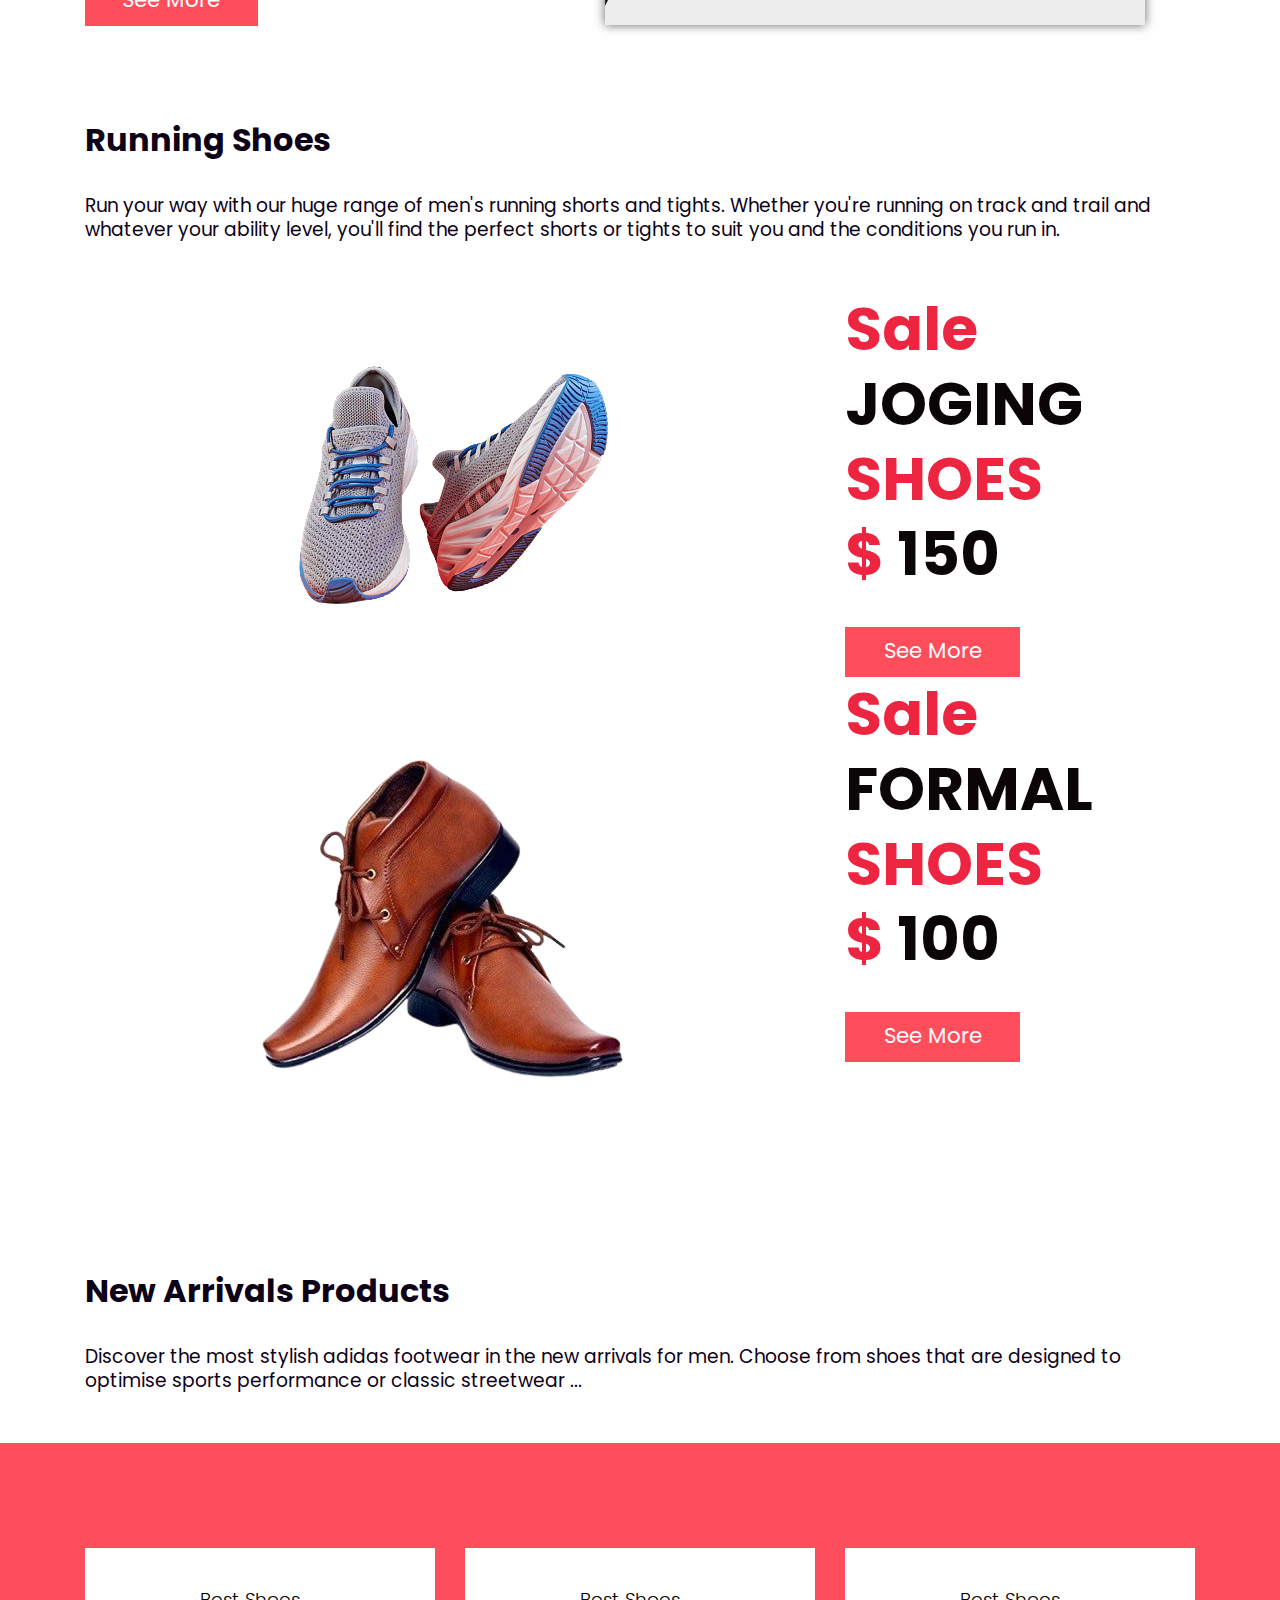
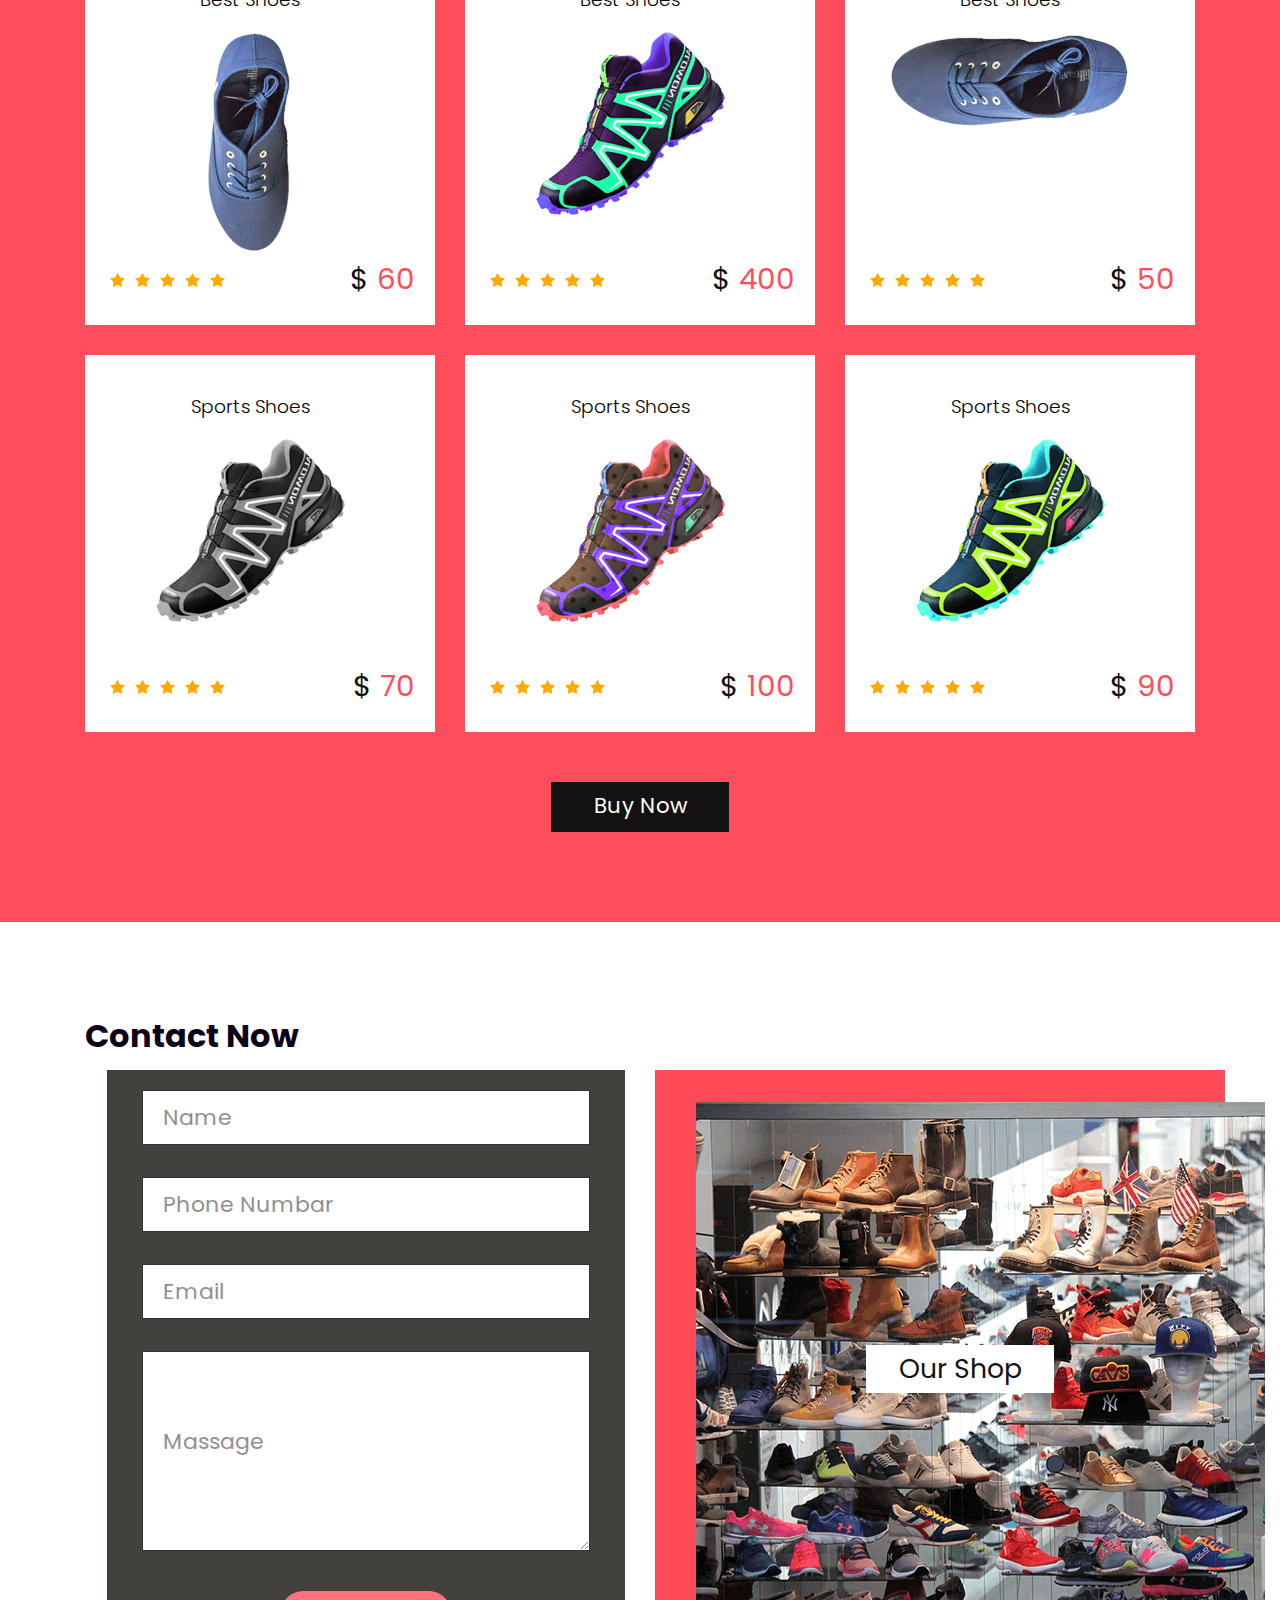
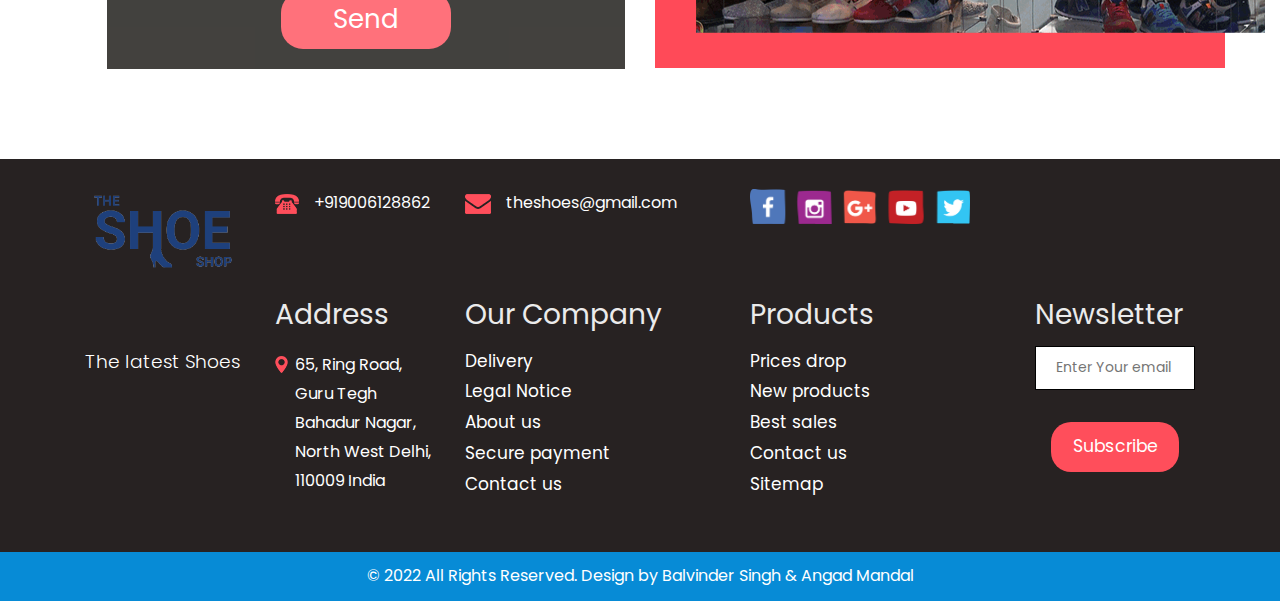
==== commit d069795a: "modify html page" ====
--- a/index.html
+++ b/index.html
@@ -90,6 +90,9 @@
 												<button class="more_bt">See More</button>
 											</div>
 										</div>
+										<div class="col-sm-5">
+											<div class="shoes_img"><img src="images/running-shoes.png"></div>
+										</div>
 				</section>
 			</div>
 		</div>
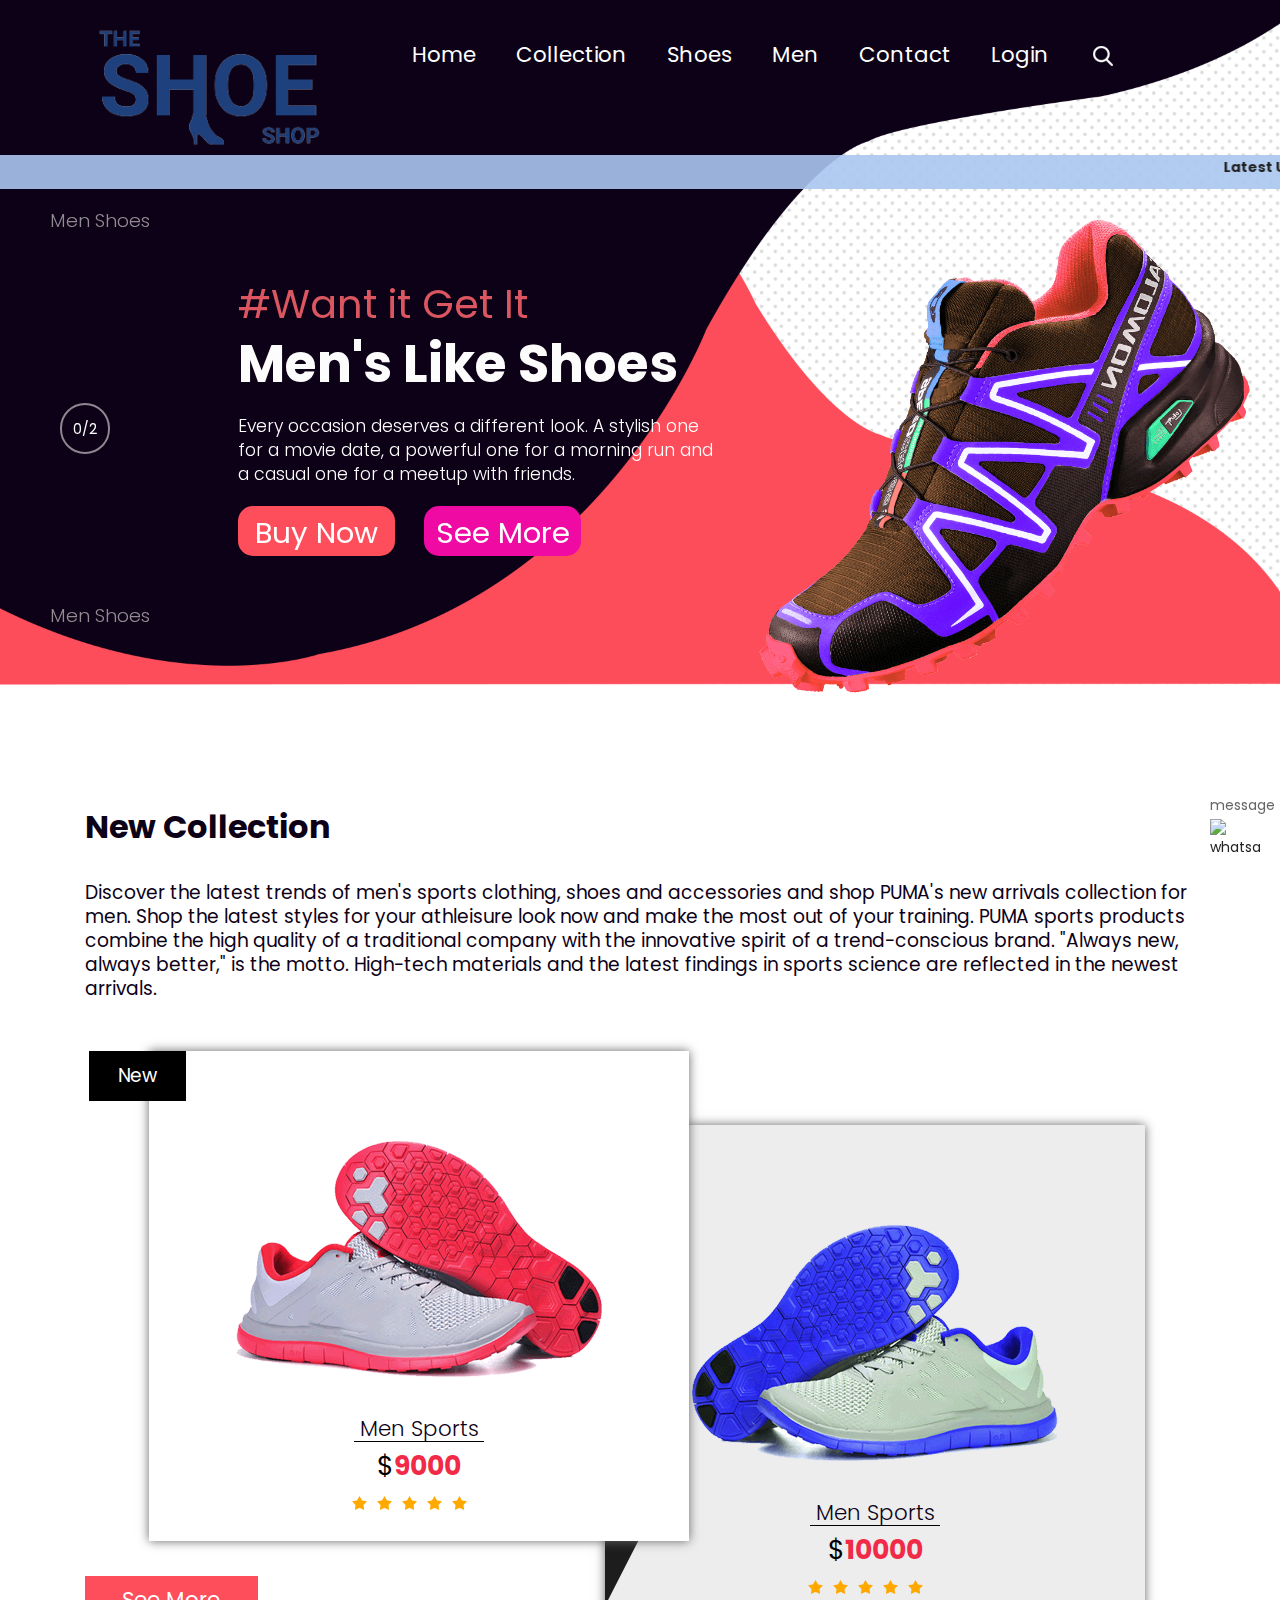
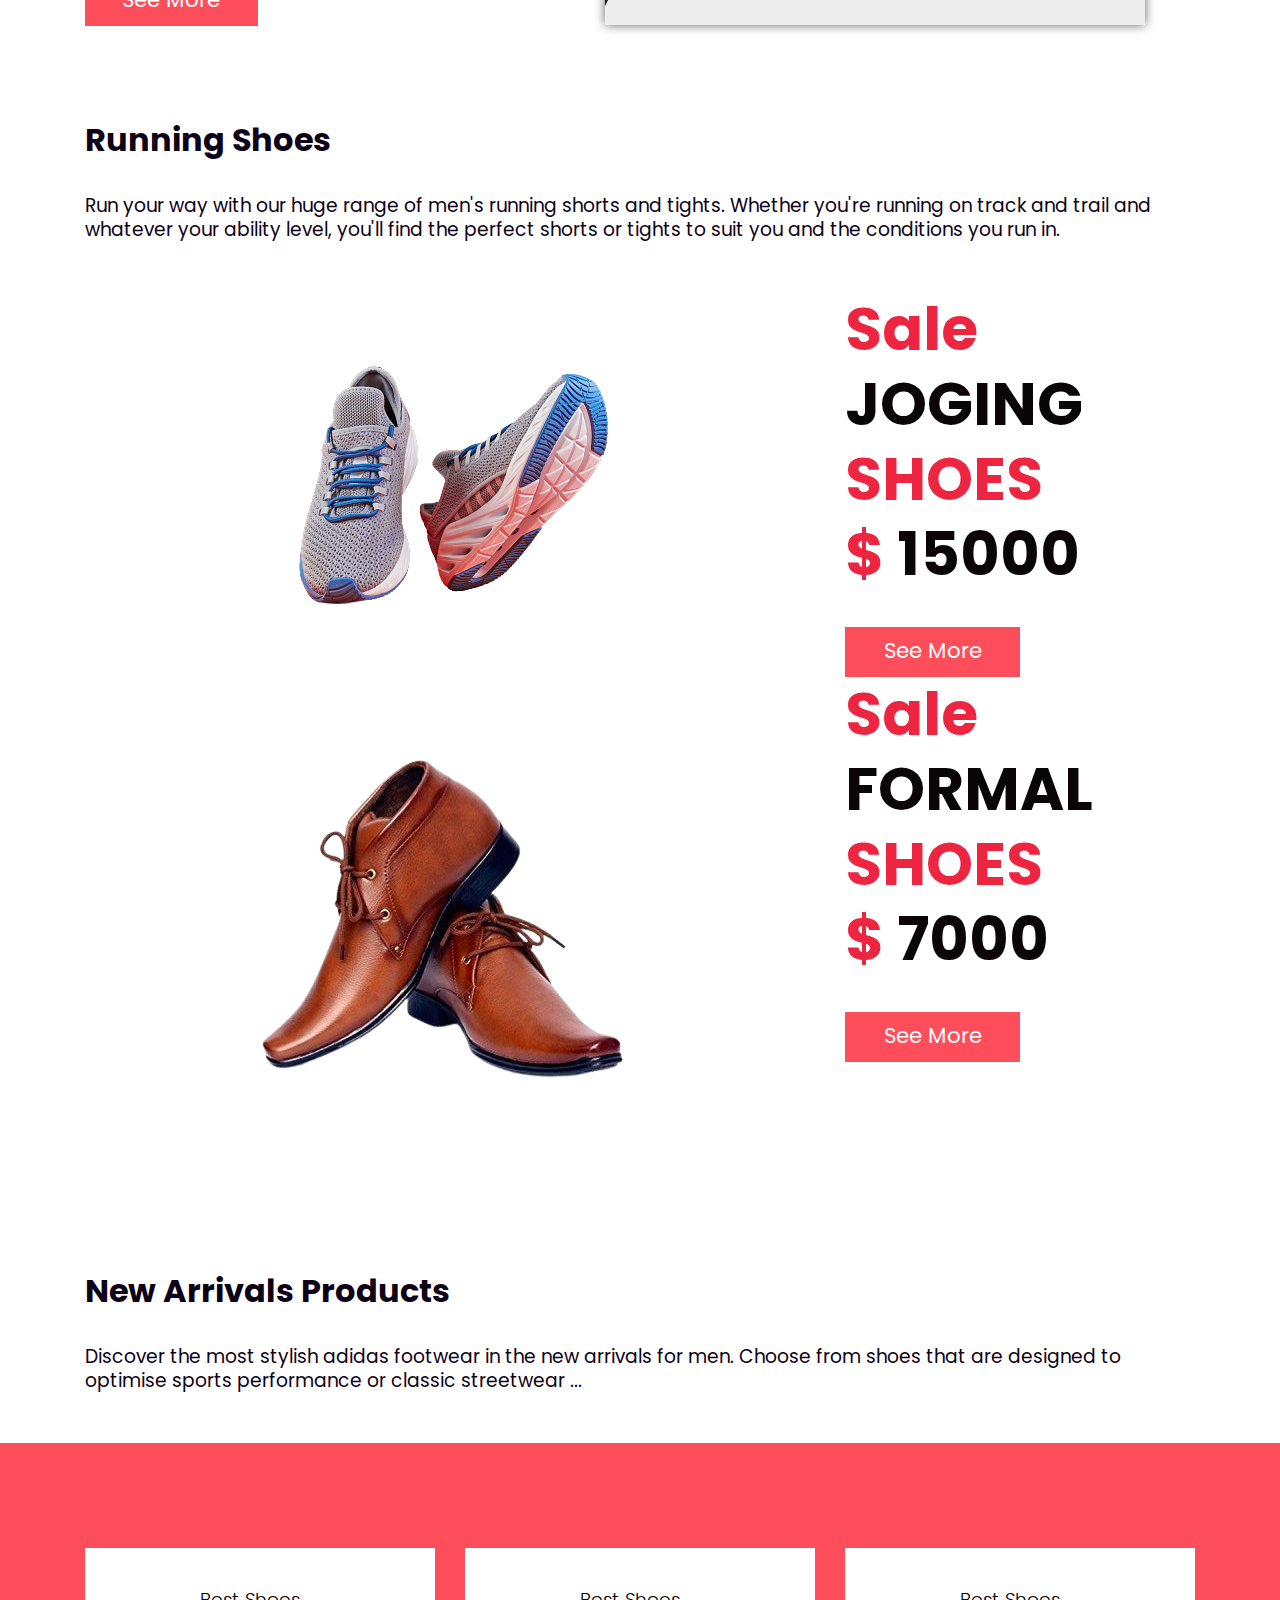
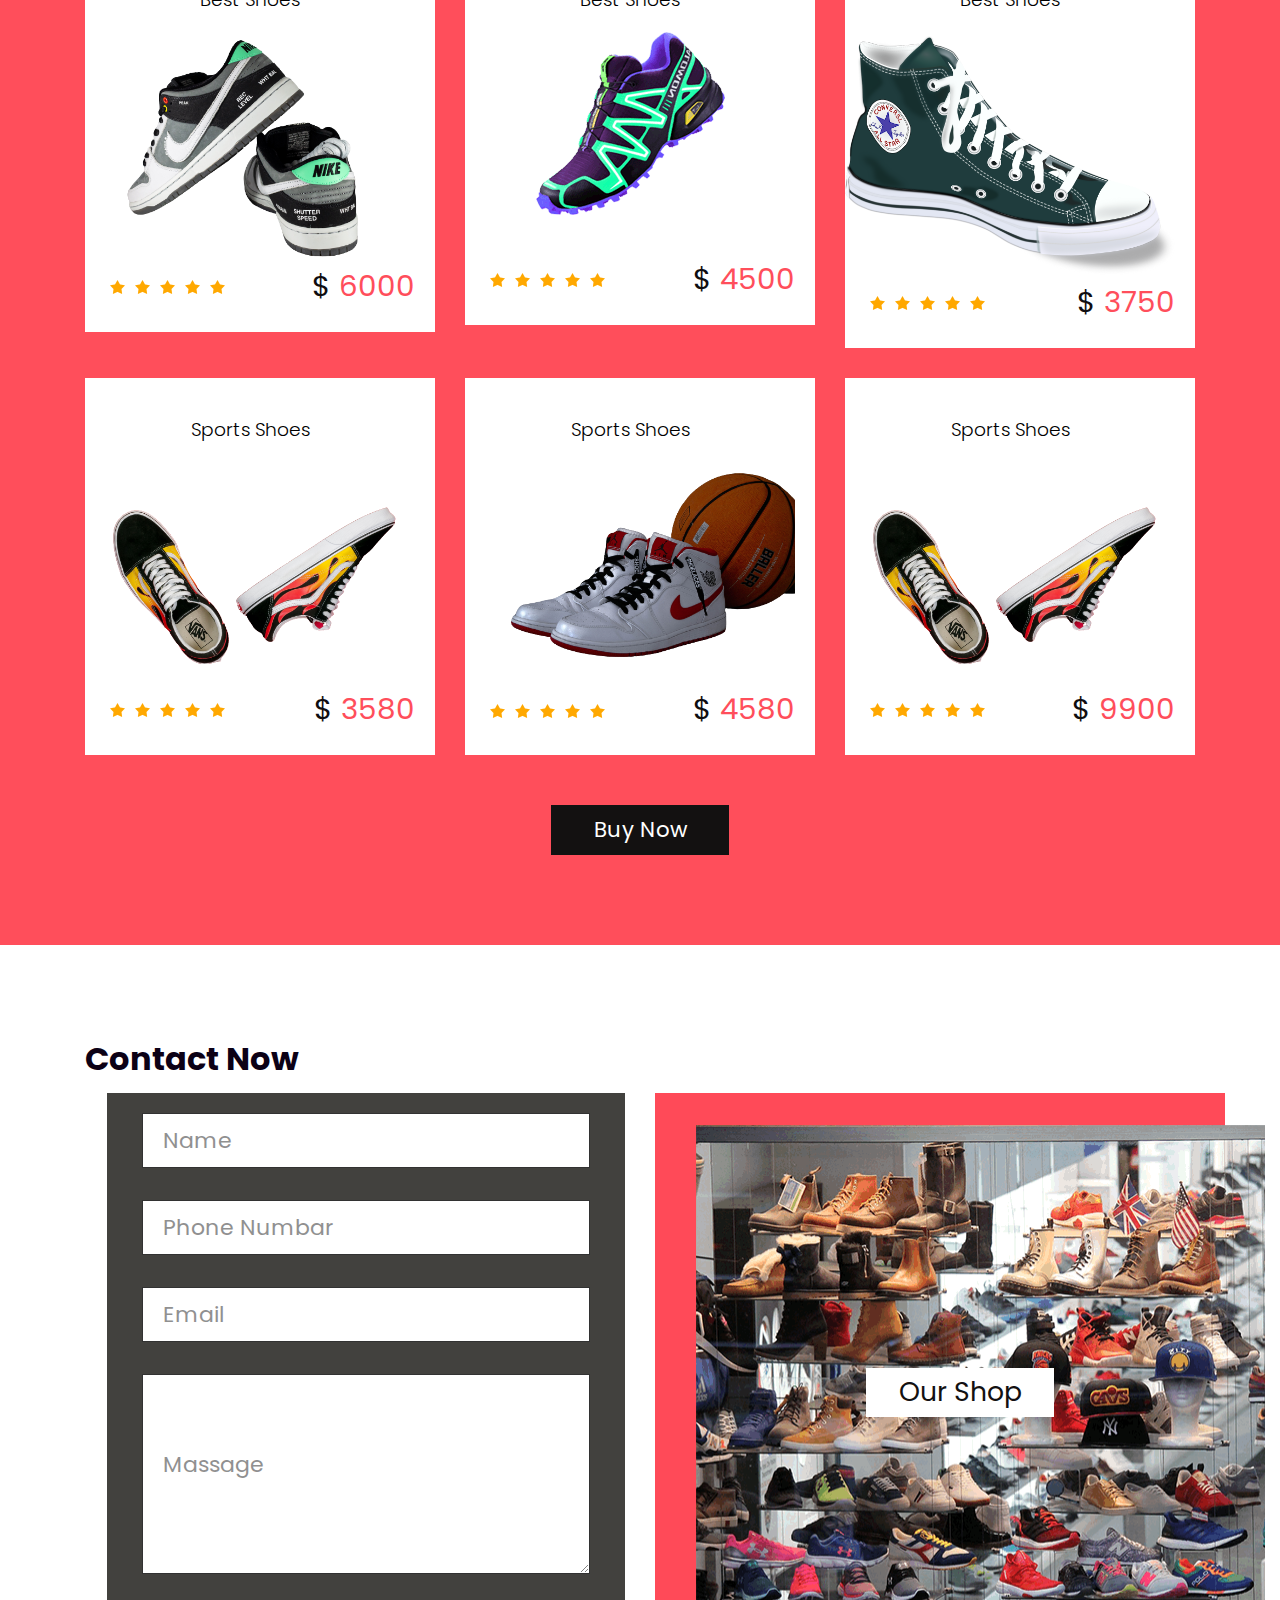
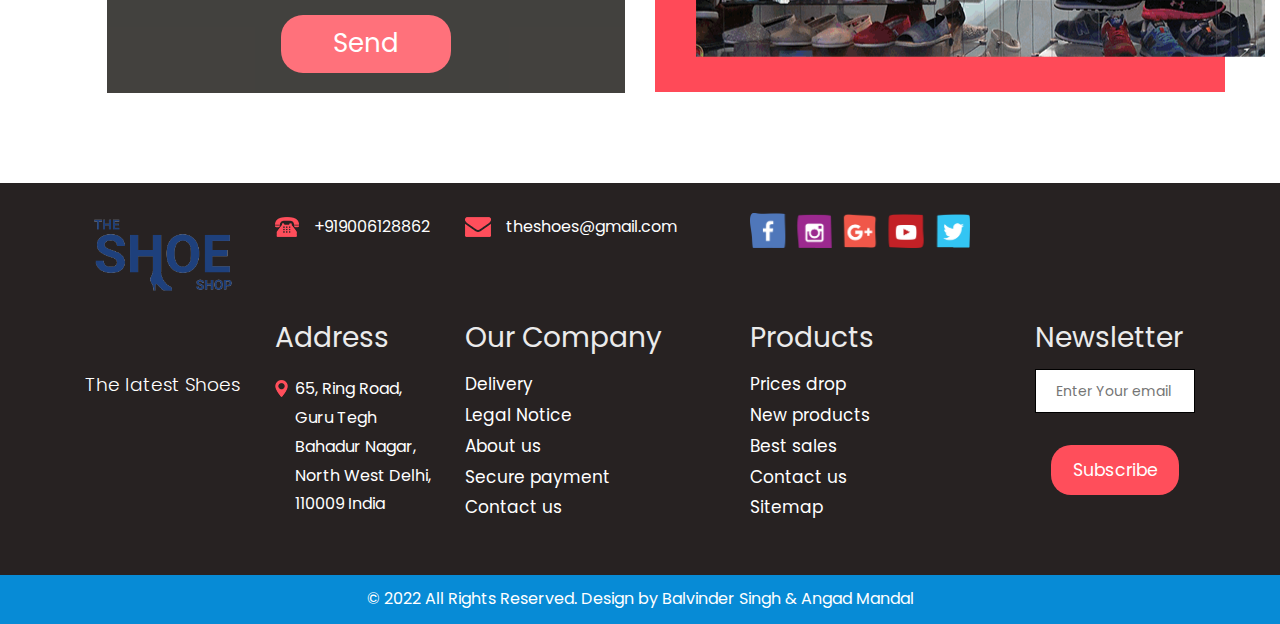
==== commit 0d6cc2e4: "modify" ====
--- a/index.html
+++ b/index.html
@@ -110,7 +110,7 @@
 							<button class="new_bt">New</button>
 							<div class="shoes-img"><img src="images/shoes-img1.png"></div>
 							<p class="sport_text">Men Sports</p>
-							<div class="dolar_text">$<strong style="color: #f12a47;">90</strong> </div>
+							<div class="dolar_text">$<strong style="color: #f12a47;">9000</strong> </div>
 							<div class="star_icon">
 								<ul>
 									<li><a href="#"><img src="images/star-icon.png"></a></li>
@@ -127,7 +127,7 @@
 						<div class="about-img2">
 							<div class="shoes-img2"><img src="images/shoes-img2.png"></div>
 							<p class="sport_text">Men Sports</p>
-							<div class="dolar_text">$<strong style="color: #f12a47;">90</strong> </div>
+							<div class="dolar_text">$<strong style="color: #f12a47;">10000</strong> </div>
 							<div class="star_icon">
 								<ul>
 									<li><a href="#"><img src="images/star-icon.png"></a></li>
@@ -159,7 +159,7 @@
 					<div class="col-md-4">
 						<div class="sale_text"><strong>Sale <br><span style="color: #0a0506;">JOGING</span>
 								<br>SHOES</strong></div>
-						<div class="number_text"><strong>$ <span style="color: #0a0506">150</span></strong></div>
+						<div class="number_text"><strong>$ <span style="color: #0a0506">15000</span></strong></div>
 						<button class="seemore">See More</button>
 					</div>
 				</div>
@@ -171,7 +171,7 @@
 						<div class="col-md-4">
 							<div class="sale_text"><strong>Sale <br><span style="color: #0a0506;">FORMAL</span>
 									<br>SHOES</strong></div>
-							<div class="number_text"><strong>$ <span style="color: #0a0506">100</span></strong></div>
+							<div class="number_text"><strong>$ <span style="color: #0a0506">7000</span></strong></div>
 							<button class="seemore">See More</button>
 						</div>
 					</div>
@@ -193,19 +193,19 @@
 					<div class="col-sm-4">
 						<div class="best_shoes">
 							<p class="best_text">Best Shoes </p>
-							<div class="shoes_icon"><img src="images/shoes-img4.png"></div>
-							<div class="star_text">
-								<div class="left_part">
-									<ul>
-										<li><a href="#"><img src="images/star-icon.png"></a></li>
-										<li><a href="#"><img src="images/star-icon.png"></a></li>
-										<li><a href="#"><img src="images/star-icon.png"></a></li>
-										<li><a href="#"><img src="images/star-icon.png"></a></li>
-										<li><a href="#"><img src="images/star-icon.png"></a></li>
-									</ul>
-								</div>
-								<div class="right_part">
-									<div class="shoes_price">$ <span style="color: #ff4e5b;">60</span></div>
+							<div class="shoes_icon"><img src="images/shoes01-removebg-preview.png"></div>
+							<div class="star_text">
+								<div class="left_part">
+									<ul>
+										<li><a href="#"><img src="images/star-icon.png"></a></li>
+										<li><a href="#"><img src="images/star-icon.png"></a></li>
+										<li><a href="#"><img src="images/star-icon.png"></a></li>
+										<li><a href="#"><img src="images/star-icon.png"></a></li>
+										<li><a href="#"><img src="images/star-icon.png"></a></li>
+									</ul>
+								</div>
+								<div class="right_part">
+									<div class="shoes_price">$ <span style="color: #ff4e5b;">6000</span></div>
 								</div>
 							</div>
 						</div>
@@ -225,7 +225,7 @@
 									</ul>
 								</div>
 								<div class="right_part">
-									<div class="shoes_price">$ <span style="color: #ff4e5b;">400</span></div>
+									<div class="shoes_price">$ <span style="color: #ff4e5b;">4500</span></div>
 								</div>
 							</div>
 						</div>
@@ -233,19 +233,19 @@
 					<div class="col-sm-4">
 						<div class="best_shoes">
 							<p class="best_text">Best Shoes </p>
-							<div class="shoes_icon"><img src="images/shoes-img6.png"></div>
-							<div class="star_text">
-								<div class="left_part">
-									<ul>
-										<li><a href="#"><img src="images/star-icon.png"></a></li>
-										<li><a href="#"><img src="images/star-icon.png"></a></li>
-										<li><a href="#"><img src="images/star-icon.png"></a></li>
-										<li><a href="#"><img src="images/star-icon.png"></a></li>
-										<li><a href="#"><img src="images/star-icon.png"></a></li>
-									</ul>
-								</div>
-								<div class="right_part">
-									<div class="shoes_price">$ <span style="color: #ff4e5b;">50</span></div>
+							<div class="shoes_icon"><img src="images/shoes-153310_1280.png"></div>
+							<div class="star_text">
+								<div class="left_part">
+									<ul>
+										<li><a href="#"><img src="images/star-icon.png"></a></li>
+										<li><a href="#"><img src="images/star-icon.png"></a></li>
+										<li><a href="#"><img src="images/star-icon.png"></a></li>
+										<li><a href="#"><img src="images/star-icon.png"></a></li>
+										<li><a href="#"><img src="images/star-icon.png"></a></li>
+									</ul>
+								</div>
+								<div class="right_part">
+									<div class="shoes_price">$ <span style="color: #ff4e5b;">3750</span></div>
 								</div>
 							</div>
 						</div>
@@ -255,19 +255,19 @@
 					<div class="col-sm-4">
 						<div class="best_shoes">
 							<p class="best_text">Sports Shoes</p>
-							<div class="shoes_icon"><img src="images/shoes-img7.png"></div>
-							<div class="star_text">
-								<div class="left_part">
-									<ul>
-										<li><a href="#"><img src="images/star-icon.png"></a></li>
-										<li><a href="#"><img src="images/star-icon.png"></a></li>
-										<li><a href="#"><img src="images/star-icon.png"></a></li>
-										<li><a href="#"><img src="images/star-icon.png"></a></li>
-										<li><a href="#"><img src="images/star-icon.png"></a></li>
-									</ul>
-								</div>
-								<div class="right_part">
-									<div class="shoes_price">$ <span style="color: #ff4e5b;">70</span></div>
+							<div class="shoes_icon"><img src="images/shoes07-removebg-preview.png"></div>
+							<div class="star_text">
+								<div class="left_part">
+									<ul>
+										<li><a href="#"><img src="images/star-icon.png"></a></li>
+										<li><a href="#"><img src="images/star-icon.png"></a></li>
+										<li><a href="#"><img src="images/star-icon.png"></a></li>
+										<li><a href="#"><img src="images/star-icon.png"></a></li>
+										<li><a href="#"><img src="images/star-icon.png"></a></li>
+									</ul>
+								</div>
+								<div class="right_part">
+									<div class="shoes_price">$ <span style="color: #ff4e5b;">3580</span></div>
 								</div>
 							</div>
 						</div>
@@ -275,19 +275,19 @@
 					<div class="col-sm-4">
 						<div class="best_shoes">
 							<p class="best_text">Sports Shoes</p>
-							<div class="shoes_icon"><img src="images/shoes-img8.png"></div>
-							<div class="star_text">
-								<div class="left_part">
-									<ul>
-										<li><a href="#"><img src="images/star-icon.png"></a></li>
-										<li><a href="#"><img src="images/star-icon.png"></a></li>
-										<li><a href="#"><img src="images/star-icon.png"></a></li>
-										<li><a href="#"><img src="images/star-icon.png"></a></li>
-										<li><a href="#"><img src="images/star-icon.png"></a></li>
-									</ul>
-								</div>
-								<div class="right_part">
-									<div class="shoes_price">$ <span style="color: #ff4e5b;">100</span></div>
+							<div class="shoes_icon"><img src="images/shoes04-removebg-preview.png"></div>
+							<div class="star_text">
+								<div class="left_part">
+									<ul>
+										<li><a href="#"><img src="images/star-icon.png"></a></li>
+										<li><a href="#"><img src="images/star-icon.png"></a></li>
+										<li><a href="#"><img src="images/star-icon.png"></a></li>
+										<li><a href="#"><img src="images/star-icon.png"></a></li>
+										<li><a href="#"><img src="images/star-icon.png"></a></li>
+									</ul>
+								</div>
+								<div class="right_part">
+									<div class="shoes_price">$ <span style="color: #ff4e5b;">4580</span></div>
 								</div>
 							</div>
 						</div>
@@ -295,19 +295,19 @@
 					<div class="col-sm-4">
 						<div class="best_shoes">
 							<p class="best_text">Sports Shoes</p>
-							<div class="shoes_icon"><img src="images/shoes-img9.png"></div>
-							<div class="star_text">
-								<div class="left_part">
-									<ul>
-										<li><a href="#"><img src="images/star-icon.png"></a></li>
-										<li><a href="#"><img src="images/star-icon.png"></a></li>
-										<li><a href="#"><img src="images/star-icon.png"></a></li>
-										<li><a href="#"><img src="images/star-icon.png"></a></li>
-										<li><a href="#"><img src="images/star-icon.png"></a></li>
-									</ul>
-								</div>
-								<div class="right_part">
-									<div class="shoes_price">$ <span style="color: #ff4e5b;">90</span></div>
+							<div class="shoes_icon"><img src="images/shoes07-removebg-preview.png"></div>
+							<div class="star_text">
+								<div class="left_part">
+									<ul>
+										<li><a href="#"><img src="images/star-icon.png"></a></li>
+										<li><a href="#"><img src="images/star-icon.png"></a></li>
+										<li><a href="#"><img src="images/star-icon.png"></a></li>
+										<li><a href="#"><img src="images/star-icon.png"></a></li>
+										<li><a href="#"><img src="images/star-icon.png"></a></li>
+									</ul>
+								</div>
+								<div class="right_part">
+									<div class="shoes_price">$ <span style="color: #ff4e5b;">9900</span></div>
 								</div>
 							</div>
 						</div>
